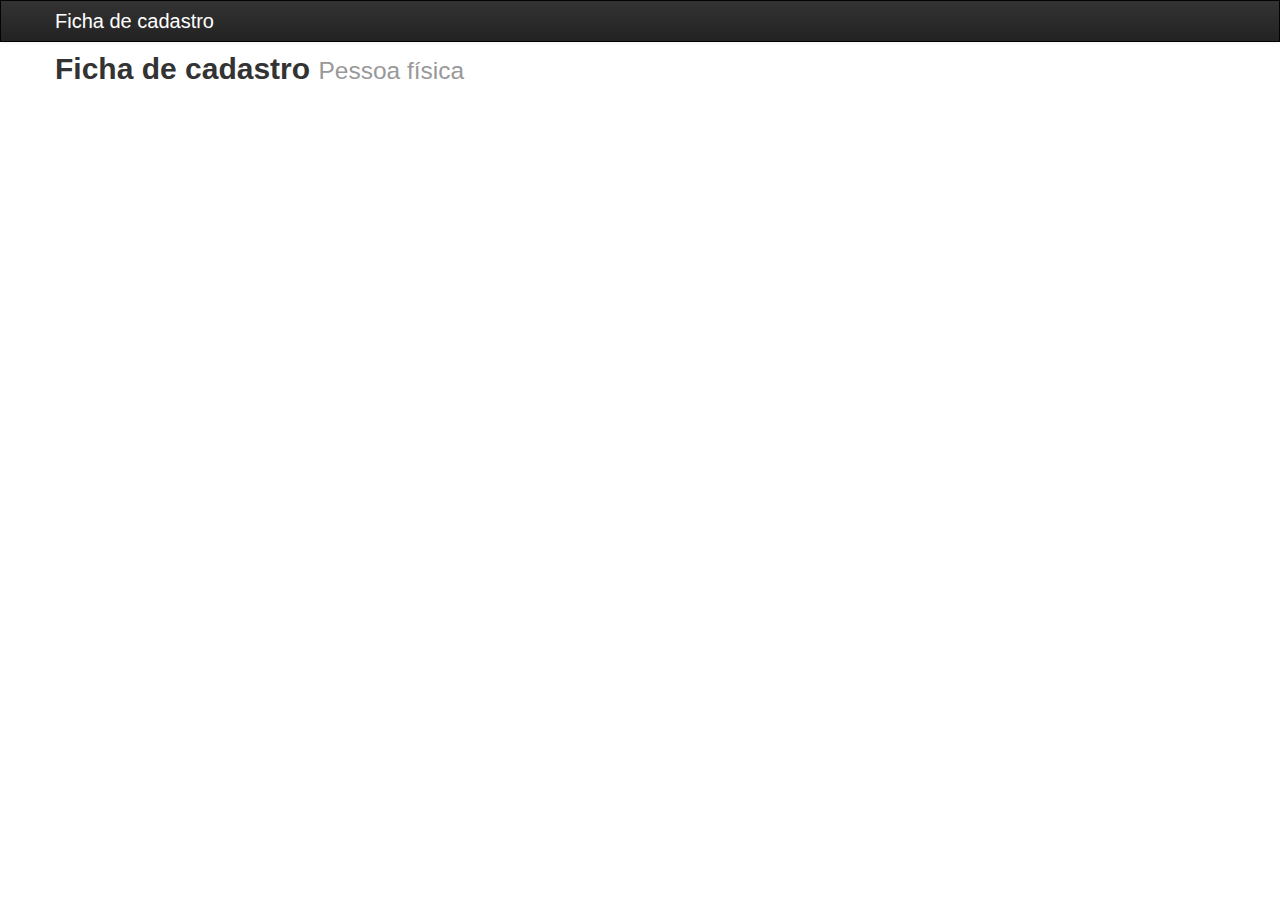
==== fisica.html @ af0a8e60 "Initial commit." ====
<!DOCTYPE html>
<!-- paulirish.com/2008/conditional-stylesheets-vs-css-hacks-answer-neither/ -->
<!-- Consider specifying the language of your content by adding the `lang` attribute to <html> -->
<!--[if lt IE 7]> <html class="no-js lt-ie9 lt-ie8 lt-ie7"> <![endif]-->
<!--[if IE 7]>    <html class="no-js lt-ie9 lt-ie8"> <![endif]-->
<!--[if IE 8]>    <html class="no-js lt-ie9"> <![endif]-->
<!--[if gt IE 8]><!-->
<html class="no-js"> <!--<![endif]-->
  <head>
    <meta charset="utf-8">
    <meta http-equiv="X-UA-Compatible" content="IE=edge,chrome=1">

    <title>Ficha de cadastro/abertura de conta - Pessoa Jurídica</title>
    <meta name="description" content="">
    <meta name="viewport" content="width=device-width">
    <link rel="stylesheet" type="text/css" href="stylesheets/vendors.css">
    <link rel="stylesheet" type="text/css" href="stylesheets/guideline.css">
  </head>
  <body>
    <div class="application-navbar navbar">
      <div class="navbar-inner">
        <div class="container">

          <a class="btn btn-navbar" data-toggle="collapse" data-target=".nav-collapse">
            <span class="icon-bar"></span>
            <span class="icon-bar"></span>
            <span class="icon-bar"></span>
          </a>

          <a class="brand" href="index.html">
            Ficha de cadastro
          </a>
        </div>
      </div>
    </div>
    
    <div id="application" class="container">
      <header class="jumbotron masthead">
        <div class="inner">
          <h1>Ficha de cadastro <small>Pessoa física</small> </h1>
        </div>
      </header>
      
      
    </div>
      
      
    <script src="javascript/vendors.js"></script>
    <script src="javascript/guideline.js"></script>
    <script>document.write('<script src="http://' + (location.host || 'localhost').split(':')[0] + ':35729/livereload.js?snipver=1"></' + 'script>')</script>
  </body>
</html>
---- stylesheets/vendors.css ----
/** 
  * 
  * Sesc Guideline - v2.1.0
  * Build: 2013-03-26 10:53:12
  * ------------------------- 
  * Repository: https://github.com/dclick/sesc-guideline 
  * Issues: https://github.com/dclick/sesc-guideline/issues
  * Copyright (c) 2013 - DClick contato@dclick.com.br; 
  * 
 **/

/*!
 * jQuery UI CSS Framework 1.8.21
 *
 * Copyright 2012, AUTHORS.txt (http://jqueryui.com/about)
 * Dual licensed under the MIT or GPL Version 2 licenses.
 * http://jquery.org/license
 *
 * http://docs.jquery.com/UI/Theming/API
 */

/* Layout helpers
----------------------------------*/
.ui-helper-hidden { display: none; }
.ui-helper-hidden-accessible { position: absolute !important; clip: rect(1px 1px 1px 1px); clip: rect(1px,1px,1px,1px); }
.ui-helper-reset { margin: 0; padding: 0; border: 0; outline: 0; line-height: 1.3; text-decoration: none; font-size: 100%; list-style: none; }
.ui-helper-clearfix:before, .ui-helper-clearfix:after { content: ""; display: table; }
.ui-helper-clearfix:after { clear: both; }
.ui-helper-clearfix { zoom: 1; }
.ui-helper-zfix { width: 100%; height: 100%; top: 0; left: 0; position: absolute; opacity: 0; filter:Alpha(Opacity=0); }


/* Interaction Cues
----------------------------------*/
.ui-state-disabled { cursor: default !important; }


/* Icons
----------------------------------*/

/* states and images */
.ui-icon { display: block; text-indent: -99999px; overflow: hidden; background-repeat: no-repeat; }


/* Misc visuals
----------------------------------*/

/* Overlays */
.ui-widget-overlay { position: absolute; top: 0; left: 0; width: 100%; height: 100%; }


/*!
 * jQuery UI CSS Framework 1.8.21
 *
 * Copyright 2012, AUTHORS.txt (http://jqueryui.com/about)
 * Dual licensed under the MIT or GPL Version 2 licenses.
 * http://jquery.org/license
 *
 * http://docs.jquery.com/UI/Theming/API
 *
 * To view and modify this theme, visit http://jqueryui.com/themeroller/?ffDefault=Trebuchet%20MS,%20Tahoma,%20Verdana,%20Arial,%20sans-serif&fwDefault=bold&fsDefault=1.1em&cornerRadius=4px&bgColorHeader=f6a828&bgTextureHeader=12_gloss_wave.png&bgImgOpacityHeader=35&borderColorHeader=e78f08&fcHeader=ffffff&iconColorHeader=ffffff&bgColorContent=eeeeee&bgTextureContent=03_highlight_soft.png&bgImgOpacityContent=100&borderColorContent=dddddd&fcContent=333333&iconColorContent=222222&bgColorDefault=f6f6f6&bgTextureDefault=02_glass.png&bgImgOpacityDefault=100&borderColorDefault=cccccc&fcDefault=1c94c4&iconColorDefault=ef8c08&bgColorHover=fdf5ce&bgTextureHover=02_glass.png&bgImgOpacityHover=100&borderColorHover=fbcb09&fcHover=c77405&iconColorHover=ef8c08&bgColorActive=ffffff&bgTextureActive=02_glass.png&bgImgOpacityActive=65&borderColorActive=fbd850&fcActive=eb8f00&iconColorActive=ef8c08&bgColorHighlight=ffe45c&bgTextureHighlight=03_highlight_soft.png&bgImgOpacityHighlight=75&borderColorHighlight=fed22f&fcHighlight=363636&iconColorHighlight=228ef1&bgColorError=b81900&bgTextureError=08_diagonals_thick.png&bgImgOpacityError=18&borderColorError=cd0a0a&fcError=ffffff&iconColorError=ffd27a&bgColorOverlay=666666&bgTextureOverlay=08_diagonals_thick.png&bgImgOpacityOverlay=20&opacityOverlay=50&bgColorShadow=000000&bgTextureShadow=01_flat.png&bgImgOpacityShadow=10&opacityShadow=20&thicknessShadow=5px&offsetTopShadow=-5px&offsetLeftShadow=-5px&cornerRadiusShadow=5px
 */


/* Component containers
----------------------------------*/
.ui-widget { font-family: Trebuchet MS, Tahoma, Verdana, Arial, sans-serif; font-size: 1.1em; }
.ui-widget .ui-widget { font-size: 1em; }
.ui-widget input, .ui-widget select, .ui-widget textarea, .ui-widget button { font-family: Trebuchet MS, Tahoma, Verdana, Arial, sans-serif; font-size: 1em; }
.ui-widget-content { border: 1px solid #dddddd; background: #eeeeee url(images/ui-bg_highlight-soft_100_eeeeee_1x100.png) 50% top repeat-x; color: #333333; }
.ui-widget-content a { color: #333333; }
.ui-widget-header { border: 1px solid #e78f08; background: #f6a828 url(images/ui-bg_gloss-wave_35_f6a828_500x100.png) 50% 50% repeat-x; color: #ffffff; font-weight: bold; }
.ui-widget-header a { color: #ffffff; }

/* Interaction states
----------------------------------*/
.ui-state-default, .ui-widget-content .ui-state-default, .ui-widget-header .ui-state-default { border: 1px solid #cccccc; background: #f6f6f6 url(images/ui-bg_glass_100_f6f6f6_1x400.png) 50% 50% repeat-x; font-weight: bold; color: #1c94c4; }
.ui-state-default a, .ui-state-default a:link, .ui-state-default a:visited { color: #1c94c4; text-decoration: none; }
.ui-state-hover, .ui-widget-content .ui-state-hover, .ui-widget-header .ui-state-hover, .ui-state-focus, .ui-widget-content .ui-state-focus, .ui-widget-header .ui-state-focus { border: 1px solid #fbcb09; background: #fdf5ce url(images/ui-bg_glass_100_fdf5ce_1x400.png) 50% 50% repeat-x; font-weight: bold; color: #c77405; }
.ui-state-hover a, .ui-state-hover a:hover { color: #c77405; text-decoration: none; }
.ui-state-active, .ui-widget-content .ui-state-active, .ui-widget-header .ui-state-active { border: 1px solid #fbd850; background: #ffffff url(images/ui-bg_glass_65_ffffff_1x400.png) 50% 50% repeat-x; font-weight: bold; color: #eb8f00; }
.ui-state-active a, .ui-state-active a:link, .ui-state-active a:visited { color: #eb8f00; text-decoration: none; }
.ui-widget :active { outline: none; }

/* Interaction Cues
----------------------------------*/
.ui-state-highlight, .ui-widget-content .ui-state-highlight, .ui-widget-header .ui-state-highlight  {border: 1px solid #fed22f; background: #ffe45c url(images/ui-bg_highlight-soft_75_ffe45c_1x100.png) 50% top repeat-x; color: #363636; }
.ui-state-highlight a, .ui-widget-content .ui-state-highlight a,.ui-widget-header .ui-state-highlight a { color: #363636; }
.ui-state-error, .ui-widget-content .ui-state-error, .ui-widget-header .ui-state-error {border: 1px solid #cd0a0a; background: #b81900 url(images/ui-bg_diagonals-thick_18_b81900_40x40.png) 50% 50% repeat; color: #ffffff; }
.ui-state-error a, .ui-widget-content .ui-state-error a, .ui-widget-header .ui-state-error a { color: #ffffff; }
.ui-state-error-text, .ui-widget-content .ui-state-error-text, .ui-widget-header .ui-state-error-text { color: #ffffff; }
.ui-priority-primary, .ui-widget-content .ui-priority-primary, .ui-widget-header .ui-priority-primary { font-weight: bold; }
.ui-priority-secondary, .ui-widget-content .ui-priority-secondary,  .ui-widget-header .ui-priority-secondary { opacity: .7; filter:Alpha(Opacity=70); font-weight: normal; }
.ui-state-disabled, .ui-widget-content .ui-state-disabled, .ui-widget-header .ui-state-disabled { opacity: .35; filter:Alpha(Opacity=35); background-image: none; }

/* Icons
----------------------------------*/

/* states and images */
.ui-icon { width: 16px; height: 16px; background-image: url(images/ui-icons_222222_256x240.png); }
.ui-widget-content .ui-icon {background-image: url(images/ui-icons_222222_256x240.png); }
.ui-widget-header .ui-icon {background-image: url(images/ui-icons_ffffff_256x240.png); }
.ui-state-default .ui-icon { background-image: url(images/ui-icons_ef8c08_256x240.png); }
.ui-state-hover .ui-icon, .ui-state-focus .ui-icon {background-image: url(images/ui-icons_ef8c08_256x240.png); }
.ui-state-active .ui-icon {background-image: url(images/ui-icons_ef8c08_256x240.png); }
.ui-state-highlight .ui-icon {background-image: url(images/ui-icons_228ef1_256x240.png); }
.ui-state-error .ui-icon, .ui-state-error-text .ui-icon {background-image: url(images/ui-icons_ffd27a_256x240.png); }

/* positioning */
.ui-icon-carat-1-n { background-position: 0 0; }
.ui-icon-carat-1-ne { background-position: -16px 0; }
.ui-icon-carat-1-e { background-position: -32px 0; }
.ui-icon-carat-1-se { background-position: -48px 0; }
.ui-icon-carat-1-s { background-position: -64px 0; }
.ui-icon-carat-1-sw { background-position: -80px 0; }
.ui-icon-carat-1-w { background-position: -96px 0; }
.ui-icon-carat-1-nw { background-position: -112px 0; }
.ui-icon-carat-2-n-s { background-position: -128px 0; }
.ui-icon-carat-2-e-w { background-position: -144px 0; }
.ui-icon-triangle-1-n { background-position: 0 -16px; }
.ui-icon-triangle-1-ne { background-position: -16px -16px; }
.ui-icon-triangle-1-e { background-position: -32px -16px; }
.ui-icon-triangle-1-se { background-position: -48px -16px; }
.ui-icon-triangle-1-s { background-position: -64px -16px; }
.ui-icon-triangle-1-sw { background-position: -80px -16px; }
.ui-icon-triangle-1-w { background-position: -96px -16px; }
.ui-icon-triangle-1-nw { background-position: -112px -16px; }
.ui-icon-triangle-2-n-s { background-position: -128px -16px; }
.ui-icon-triangle-2-e-w { background-position: -144px -16px; }
.ui-icon-arrow-1-n { background-position: 0 -32px; }
.ui-icon-arrow-1-ne { background-position: -16px -32px; }
.ui-icon-arrow-1-e { background-position: -32px -32px; }
.ui-icon-arrow-1-se { background-position: -48px -32px; }
.ui-icon-arrow-1-s { background-position: -64px -32px; }
.ui-icon-arrow-1-sw { background-position: -80px -32px; }
.ui-icon-arrow-1-w { background-position: -96px -32px; }
.ui-icon-arrow-1-nw { background-position: -112px -32px; }
.ui-icon-arrow-2-n-s { background-position: -128px -32px; }
.ui-icon-arrow-2-ne-sw { background-position: -144px -32px; }
.ui-icon-arrow-2-e-w { background-position: -160px -32px; }
.ui-icon-arrow-2-se-nw { background-position: -176px -32px; }
.ui-icon-arrowstop-1-n { background-position: -192px -32px; }
.ui-icon-arrowstop-1-e { background-position: -208px -32px; }
.ui-icon-arrowstop-1-s { background-position: -224px -32px; }
.ui-icon-arrowstop-1-w { background-position: -240px -32px; }
.ui-icon-arrowthick-1-n { background-position: 0 -48px; }
.ui-icon-arrowthick-1-ne { background-position: -16px -48px; }
.ui-icon-arrowthick-1-e { background-position: -32px -48px; }
.ui-icon-arrowthick-1-se { background-position: -48px -48px; }
.ui-icon-arrowthick-1-s { background-position: -64px -48px; }
.ui-icon-arrowthick-1-sw { background-position: -80px -48px; }
.ui-icon-arrowthick-1-w { background-position: -96px -48px; }
.ui-icon-arrowthick-1-nw { background-position: -112px -48px; }
.ui-icon-arrowthick-2-n-s { background-position: -128px -48px; }
.ui-icon-arrowthick-2-ne-sw { background-position: -144px -48px; }
.ui-icon-arrowthick-2-e-w { background-position: -160px -48px; }
.ui-icon-arrowthick-2-se-nw { background-position: -176px -48px; }
.ui-icon-arrowthickstop-1-n { background-position: -192px -48px; }
.ui-icon-arrowthickstop-1-e { background-position: -208px -48px; }
.ui-icon-arrowthickstop-1-s { background-position: -224px -48px; }
.ui-icon-arrowthickstop-1-w { background-position: -240px -48px; }
.ui-icon-arrowreturnthick-1-w { background-position: 0 -64px; }
.ui-icon-arrowreturnthick-1-n { background-position: -16px -64px; }
.ui-icon-arrowreturnthick-1-e { background-position: -32px -64px; }
.ui-icon-arrowreturnthick-1-s { background-position: -48px -64px; }
.ui-icon-arrowreturn-1-w { background-position: -64px -64px; }
.ui-icon-arrowreturn-1-n { background-position: -80px -64px; }
.ui-icon-arrowreturn-1-e { background-position: -96px -64px; }
.ui-icon-arrowreturn-1-s { background-position: -112px -64px; }
.ui-icon-arrowrefresh-1-w { background-position: -128px -64px; }
.ui-icon-arrowrefresh-1-n { background-position: -144px -64px; }
.ui-icon-arrowrefresh-1-e { background-position: -160px -64px; }
.ui-icon-arrowrefresh-1-s { background-position: -176px -64px; }
.ui-icon-arrow-4 { background-position: 0 -80px; }
.ui-icon-arrow-4-diag { background-position: -16px -80px; }
.ui-icon-extlink { background-position: -32px -80px; }
.ui-icon-newwin { background-position: -48px -80px; }
.ui-icon-refresh { background-position: -64px -80px; }
.ui-icon-shuffle { background-position: -80px -80px; }
.ui-icon-transfer-e-w { background-position: -96px -80px; }
.ui-icon-transferthick-e-w { background-position: -112px -80px; }
.ui-icon-folder-collapsed { background-position: 0 -96px; }
.ui-icon-folder-open { background-position: -16px -96px; }
.ui-icon-document { background-position: -32px -96px; }
.ui-icon-document-b { background-position: -48px -96px; }
.ui-icon-note { background-position: -64px -96px; }
.ui-icon-mail-closed { background-position: -80px -96px; }
.ui-icon-mail-open { background-position: -96px -96px; }
.ui-icon-suitcase { background-position: -112px -96px; }
.ui-icon-comment { background-position: -128px -96px; }
.ui-icon-person { background-position: -144px -96px; }
.ui-icon-print { background-position: -160px -96px; }
.ui-icon-trash { background-position: -176px -96px; }
.ui-icon-locked { background-position: -192px -96px; }
.ui-icon-unlocked { background-position: -208px -96px; }
.ui-icon-bookmark { background-position: -224px -96px; }
.ui-icon-tag { background-position: -240px -96px; }
.ui-icon-home { background-position: 0 -112px; }
.ui-icon-flag { background-position: -16px -112px; }
.ui-icon-calendar { background-position: -32px -112px; }
.ui-icon-cart { background-position: -48px -112px; }
.ui-icon-pencil { background-position: -64px -112px; }
.ui-icon-clock { background-position: -80px -112px; }
.ui-icon-disk { background-position: -96px -112px; }
.ui-icon-calculator { background-position: -112px -112px; }
.ui-icon-zoomin { background-position: -128px -112px; }
.ui-icon-zoomout { background-position: -144px -112px; }
.ui-icon-search { background-position: -160px -112px; }
.ui-icon-wrench { background-position: -176px -112px; }
.ui-icon-gear { background-position: -192px -112px; }
.ui-icon-heart { background-position: -208px -112px; }
.ui-icon-star { background-position: -224px -112px; }
.ui-icon-link { background-position: -240px -112px; }
.ui-icon-cancel { background-position: 0 -128px; }
.ui-icon-plus { background-position: -16px -128px; }
.ui-icon-plusthick { background-position: -32px -128px; }
.ui-icon-minus { background-position: -48px -128px; }
.ui-icon-minusthick { background-position: -64px -128px; }
.ui-icon-close { background-position: -80px -128px; }
.ui-icon-closethick { background-position: -96px -128px; }
.ui-icon-key { background-position: -112px -128px; }
.ui-icon-lightbulb { background-position: -128px -128px; }
.ui-icon-scissors { background-position: -144px -128px; }
.ui-icon-clipboard { background-position: -160px -128px; }
.ui-icon-copy { background-position: -176px -128px; }
.ui-icon-contact { background-position: -192px -128px; }
.ui-icon-image { background-position: -208px -128px; }
.ui-icon-video { background-position: -224px -128px; }
.ui-icon-script { background-position: -240px -128px; }
.ui-icon-alert { background-position: 0 -144px; }
.ui-icon-info { background-position: -16px -144px; }
.ui-icon-notice { background-position: -32px -144px; }
.ui-icon-help { background-position: -48px -144px; }
.ui-icon-check { background-position: -64px -144px; }
.ui-icon-bullet { background-position: -80px -144px; }
.ui-icon-radio-off { background-position: -96px -144px; }
.ui-icon-radio-on { background-position: -112px -144px; }
.ui-icon-pin-w { background-position: -128px -144px; }
.ui-icon-pin-s { background-position: -144px -144px; }
.ui-icon-play { background-position: 0 -160px; }
.ui-icon-pause { background-position: -16px -160px; }
.ui-icon-seek-next { background-position: -32px -160px; }
.ui-icon-seek-prev { background-position: -48px -160px; }
.ui-icon-seek-end { background-position: -64px -160px; }
.ui-icon-seek-start { background-position: -80px -160px; }
/* ui-icon-seek-first is deprecated, use ui-icon-seek-start instead */
.ui-icon-seek-first { background-position: -80px -160px; }
.ui-icon-stop { background-position: -96px -160px; }
.ui-icon-eject { background-position: -112px -160px; }
.ui-icon-volume-off { background-position: -128px -160px; }
.ui-icon-volume-on { background-position: -144px -160px; }
.ui-icon-power { background-position: 0 -176px; }
.ui-icon-signal-diag { background-position: -16px -176px; }
.ui-icon-signal { background-position: -32px -176px; }
.ui-icon-battery-0 { background-position: -48px -176px; }
.ui-icon-battery-1 { background-position: -64px -176px; }
.ui-icon-battery-2 { background-position: -80px -176px; }
.ui-icon-battery-3 { background-position: -96px -176px; }
.ui-icon-circle-plus { background-position: 0 -192px; }
.ui-icon-circle-minus { background-position: -16px -192px; }
.ui-icon-circle-close { background-position: -32px -192px; }
.ui-icon-circle-triangle-e { background-position: -48px -192px; }
.ui-icon-circle-triangle-s { background-position: -64px -192px; }
.ui-icon-circle-triangle-w { background-position: -80px -192px; }
.ui-icon-circle-triangle-n { background-position: -96px -192px; }
.ui-icon-circle-arrow-e { background-position: -112px -192px; }
.ui-icon-circle-arrow-s { background-position: -128px -192px; }
.ui-icon-circle-arrow-w { background-position: -144px -192px; }
.ui-icon-circle-arrow-n { background-position: -160px -192px; }
.ui-icon-circle-zoomin { background-position: -176px -192px; }
.ui-icon-circle-zoomout { background-position: -192px -192px; }
.ui-icon-circle-check { background-position: -208px -192px; }
.ui-icon-circlesmall-plus { background-position: 0 -208px; }
.ui-icon-circlesmall-minus { background-position: -16px -208px; }
.ui-icon-circlesmall-close { background-position: -32px -208px; }
.ui-icon-squaresmall-plus { background-position: -48px -208px; }
.ui-icon-squaresmall-minus { background-position: -64px -208px; }
.ui-icon-squaresmall-close { background-position: -80px -208px; }
.ui-icon-grip-dotted-vertical { background-position: 0 -224px; }
.ui-icon-grip-dotted-horizontal { background-position: -16px -224px; }
.ui-icon-grip-solid-vertical { background-position: -32px -224px; }
.ui-icon-grip-solid-horizontal { background-position: -48px -224px; }
.ui-icon-gripsmall-diagonal-se { background-position: -64px -224px; }
.ui-icon-grip-diagonal-se { background-position: -80px -224px; }


/* Misc visuals
----------------------------------*/

/* Corner radius */
.ui-corner-all, .ui-corner-top, .ui-corner-left, .ui-corner-tl { -moz-border-radius-topleft: 4px; -webkit-border-top-left-radius: 4px; -khtml-border-top-left-radius: 4px; border-top-left-radius: 4px; }
.ui-corner-all, .ui-corner-top, .ui-corner-right, .ui-corner-tr { -moz-border-radius-topright: 4px; -webkit-border-top-right-radius: 4px; -khtml-border-top-right-radius: 4px; border-top-right-radius: 4px; }
.ui-corner-all, .ui-corner-bottom, .ui-corner-left, .ui-corner-bl { -moz-border-radius-bottomleft: 4px; -webkit-border-bottom-left-radius: 4px; -khtml-border-bottom-left-radius: 4px; border-bottom-left-radius: 4px; }
.ui-corner-all, .ui-corner-bottom, .ui-corner-right, .ui-corner-br { -moz-border-radius-bottomright: 4px; -webkit-border-bottom-right-radius: 4px; -khtml-border-bottom-right-radius: 4px; border-bottom-right-radius: 4px; }

/* Overlays */
.ui-widget-overlay { background: #666666 url(images/ui-bg_diagonals-thick_20_666666_40x40.png) 50% 50% repeat; opacity: .50;filter:Alpha(Opacity=50); }
.ui-widget-shadow { margin: -5px 0 0 -5px; padding: 5px; background: #000000 url(images/ui-bg_flat_10_000000_40x100.png) 50% 50% repeat-x; opacity: .20;filter:Alpha(Opacity=20); -moz-border-radius: 5px; -khtml-border-radius: 5px; -webkit-border-radius: 5px; border-radius: 5px; }/*!
 * jQuery UI Resizable 1.8.21
 *
 * Copyright 2012, AUTHORS.txt (http://jqueryui.com/about)
 * Dual licensed under the MIT or GPL Version 2 licenses.
 * http://jquery.org/license
 *
 * http://docs.jquery.com/UI/Resizable#theming
 */
.ui-resizable { position: relative;}
.ui-resizable-handle { position: absolute;font-size: 0.1px; display: block; }
.ui-resizable-disabled .ui-resizable-handle, .ui-resizable-autohide .ui-resizable-handle { display: none; }
.ui-resizable-n { cursor: n-resize; height: 7px; width: 100%; top: -5px; left: 0; }
.ui-resizable-s { cursor: s-resize; height: 7px; width: 100%; bottom: -5px; left: 0; }
.ui-resizable-e { cursor: e-resize; width: 7px; right: -5px; top: 0; height: 100%; }
.ui-resizable-w { cursor: w-resize; width: 7px; left: -5px; top: 0; height: 100%; }
.ui-resizable-se { cursor: se-resize; width: 12px; height: 12px; right: 1px; bottom: 1px; }
.ui-resizable-sw { cursor: sw-resize; width: 9px; height: 9px; left: -5px; bottom: -5px; }
.ui-resizable-nw { cursor: nw-resize; width: 9px; height: 9px; left: -5px; top: -5px; }
.ui-resizable-ne { cursor: ne-resize; width: 9px; height: 9px; right: -5px; top: -5px;}/*!
 * jQuery UI Selectable 1.8.21
 *
 * Copyright 2012, AUTHORS.txt (http://jqueryui.com/about)
 * Dual licensed under the MIT or GPL Version 2 licenses.
 * http://jquery.org/license
 *
 * http://docs.jquery.com/UI/Selectable#theming
 */
.ui-selectable-helper { position: absolute; z-index: 100; border:1px dotted black; }
/*!
 * jQuery UI Accordion 1.8.21
 *
 * Copyright 2012, AUTHORS.txt (http://jqueryui.com/about)
 * Dual licensed under the MIT or GPL Version 2 licenses.
 * http://jquery.org/license
 *
 * http://docs.jquery.com/UI/Accordion#theming
 */
/* IE/Win - Fix animation bug - #4615 */
.ui-accordion { width: 100%; }
.ui-accordion .ui-accordion-header { cursor: pointer; position: relative; margin-top: 1px; zoom: 1; }
.ui-accordion .ui-accordion-li-fix { display: inline; }
.ui-accordion .ui-accordion-header-active { border-bottom: 0 !important; }
.ui-accordion .ui-accordion-header a { display: block; font-size: 1em; padding: .5em .5em .5em .7em; }
.ui-accordion-icons .ui-accordion-header a { padding-left: 2.2em; }
.ui-accordion .ui-accordion-header .ui-icon { position: absolute; left: .5em; top: 50%; margin-top: -8px; }
.ui-accordion .ui-accordion-content { padding: 1em 2.2em; border-top: 0; margin-top: -2px; position: relative; top: 1px; margin-bottom: 2px; overflow: auto; display: none; zoom: 1; }
.ui-accordion .ui-accordion-content-active { display: block; }
/*!
 * jQuery UI Autocomplete 1.8.21
 *
 * Copyright 2012, AUTHORS.txt (http://jqueryui.com/about)
 * Dual licensed under the MIT or GPL Version 2 licenses.
 * http://jquery.org/license
 *
 * http://docs.jquery.com/UI/Autocomplete#theming
 */
.ui-autocomplete { position: absolute; cursor: default; }	

/* workarounds */
* html .ui-autocomplete { width:1px; } /* without this, the menu expands to 100% in IE6 */

/*
 * jQuery UI Menu 1.8.21
 *
 * Copyright 2010, AUTHORS.txt (http://jqueryui.com/about)
 * Dual licensed under the MIT or GPL Version 2 licenses.
 * http://jquery.org/license
 *
 * http://docs.jquery.com/UI/Menu#theming
 */
.ui-menu {
	list-style:none;
	padding: 2px;
	margin: 0;
	display:block;
	float: left;
}
.ui-menu .ui-menu {
	margin-top: -3px;
}
.ui-menu .ui-menu-item {
	margin:0;
	padding: 0;
	zoom: 1;
	float: left;
	clear: left;
	width: 100%;
}
.ui-menu .ui-menu-item a {
	text-decoration:none;
	display:block;
	padding:.2em .4em;
	line-height:1.5;
	zoom:1;
}
.ui-menu .ui-menu-item a.ui-state-hover,
.ui-menu .ui-menu-item a.ui-state-active {
	font-weight: normal;
	margin: -1px;
}
/*!
 * jQuery UI Button 1.8.21
 *
 * Copyright 2012, AUTHORS.txt (http://jqueryui.com/about)
 * Dual licensed under the MIT or GPL Version 2 licenses.
 * http://jquery.org/license
 *
 * http://docs.jquery.com/UI/Button#theming
 */
.ui-button { display: inline-block; position: relative; padding: 0; margin-right: .1em; text-decoration: none !important; cursor: pointer; text-align: center; zoom: 1; overflow: visible; } /* the overflow property removes extra width in IE */
.ui-button-icon-only { width: 2.2em; } /* to make room for the icon, a width needs to be set here */
button.ui-button-icon-only { width: 2.4em; } /* button elements seem to need a little more width */
.ui-button-icons-only { width: 3.4em; } 
button.ui-button-icons-only { width: 3.7em; } 

/*button text element */
.ui-button .ui-button-text { display: block; line-height: 1.4;  }
.ui-button-text-only .ui-button-text { padding: .4em 1em; }
.ui-button-icon-only .ui-button-text, .ui-button-icons-only .ui-button-text { padding: .4em; text-indent: -9999999px; }
.ui-button-text-icon-primary .ui-button-text, .ui-button-text-icons .ui-button-text { padding: .4em 1em .4em 2.1em; }
.ui-button-text-icon-secondary .ui-button-text, .ui-button-text-icons .ui-button-text { padding: .4em 2.1em .4em 1em; }
.ui-button-text-icons .ui-button-text { padding-left: 2.1em; padding-right: 2.1em; }
/* no icon support for input elements, provide padding by default */
input.ui-button { padding: .4em 1em; }

/*button icon element(s) */
.ui-button-icon-only .ui-icon, .ui-button-text-icon-primary .ui-icon, .ui-button-text-icon-secondary .ui-icon, .ui-button-text-icons .ui-icon, .ui-button-icons-only .ui-icon { position: absolute; top: 50%; margin-top: -8px; }
.ui-button-icon-only .ui-icon { left: 50%; margin-left: -8px; }
.ui-button-text-icon-primary .ui-button-icon-primary, .ui-button-text-icons .ui-button-icon-primary, .ui-button-icons-only .ui-button-icon-primary { left: .5em; }
.ui-button-text-icon-secondary .ui-button-icon-secondary, .ui-button-text-icons .ui-button-icon-secondary, .ui-button-icons-only .ui-button-icon-secondary { right: .5em; }
.ui-button-text-icons .ui-button-icon-secondary, .ui-button-icons-only .ui-button-icon-secondary { right: .5em; }

/*button sets*/
.ui-buttonset { margin-right: 7px; }
.ui-buttonset .ui-button { margin-left: 0; margin-right: -.3em; }

/* workarounds */
button.ui-button::-moz-focus-inner { border: 0; padding: 0; } /* reset extra padding in Firefox */
/*!
 * jQuery UI Dialog 1.8.21
 *
 * Copyright 2012, AUTHORS.txt (http://jqueryui.com/about)
 * Dual licensed under the MIT or GPL Version 2 licenses.
 * http://jquery.org/license
 *
 * http://docs.jquery.com/UI/Dialog#theming
 */
.ui-dialog { position: absolute; padding: .2em; width: 300px; overflow: hidden; }
.ui-dialog .ui-dialog-titlebar { padding: .4em 1em; position: relative;  }
.ui-dialog .ui-dialog-title { float: left; margin: .1em 16px .1em 0; } 
.ui-dialog .ui-dialog-titlebar-close { position: absolute; right: .3em; top: 50%; width: 19px; margin: -10px 0 0 0; padding: 1px; height: 18px; }
.ui-dialog .ui-dialog-titlebar-close span { display: block; margin: 1px; }
.ui-dialog .ui-dialog-titlebar-close:hover, .ui-dialog .ui-dialog-titlebar-close:focus { padding: 0; }
.ui-dialog .ui-dialog-content { position: relative; border: 0; padding: .5em 1em; background: none; overflow: auto; zoom: 1; }
.ui-dialog .ui-dialog-buttonpane { text-align: left; border-width: 1px 0 0 0; background-image: none; margin: .5em 0 0 0; padding: .3em 1em .5em .4em; }
.ui-dialog .ui-dialog-buttonpane .ui-dialog-buttonset { float: right; }
.ui-dialog .ui-dialog-buttonpane button { margin: .5em .4em .5em 0; cursor: pointer; }
.ui-dialog .ui-resizable-se { width: 14px; height: 14px; right: 3px; bottom: 3px; }
.ui-draggable .ui-dialog-titlebar { cursor: move; }
/*!
 * jQuery UI Slider 1.8.21
 *
 * Copyright 2012, AUTHORS.txt (http://jqueryui.com/about)
 * Dual licensed under the MIT or GPL Version 2 licenses.
 * http://jquery.org/license
 *
 * http://docs.jquery.com/UI/Slider#theming
 */
.ui-slider { position: relative; text-align: left; }
.ui-slider .ui-slider-handle { position: absolute; z-index: 2; width: 1.2em; height: 1.2em; cursor: default; }
.ui-slider .ui-slider-range { position: absolute; z-index: 1; font-size: .7em; display: block; border: 0; background-position: 0 0; }

.ui-slider-horizontal { height: .8em; }
.ui-slider-horizontal .ui-slider-handle { top: -.3em; margin-left: -.6em; }
.ui-slider-horizontal .ui-slider-range { top: 0; height: 100%; }
.ui-slider-horizontal .ui-slider-range-min { left: 0; }
.ui-slider-horizontal .ui-slider-range-max { right: 0; }

.ui-slider-vertical { width: .8em; height: 100px; }
.ui-slider-vertical .ui-slider-handle { left: -.3em; margin-left: 0; margin-bottom: -.6em; }
.ui-slider-vertical .ui-slider-range { left: 0; width: 100%; }
.ui-slider-vertical .ui-slider-range-min { bottom: 0; }
.ui-slider-vertical .ui-slider-range-max { top: 0; }/*!
 * jQuery UI Tabs 1.8.21
 *
 * Copyright 2012, AUTHORS.txt (http://jqueryui.com/about)
 * Dual licensed under the MIT or GPL Version 2 licenses.
 * http://jquery.org/license
 *
 * http://docs.jquery.com/UI/Tabs#theming
 */
.ui-tabs { position: relative; padding: .2em; zoom: 1; } /* position: relative prevents IE scroll bug (element with position: relative inside container with overflow: auto appear as "fixed") */
.ui-tabs .ui-tabs-nav { margin: 0; padding: .2em .2em 0; }
.ui-tabs .ui-tabs-nav li { list-style: none; float: left; position: relative; top: 1px; margin: 0 .2em 1px 0; border-bottom: 0 !important; padding: 0; white-space: nowrap; }
.ui-tabs .ui-tabs-nav li a { float: left; padding: .5em 1em; text-decoration: none; }
.ui-tabs .ui-tabs-nav li.ui-tabs-selected { margin-bottom: 0; padding-bottom: 1px; }
.ui-tabs .ui-tabs-nav li.ui-tabs-selected a, .ui-tabs .ui-tabs-nav li.ui-state-disabled a, .ui-tabs .ui-tabs-nav li.ui-state-processing a { cursor: text; }
.ui-tabs .ui-tabs-nav li a, .ui-tabs.ui-tabs-collapsible .ui-tabs-nav li.ui-tabs-selected a { cursor: pointer; } /* first selector in group seems obsolete, but required to overcome bug in Opera applying cursor: text overall if defined elsewhere... */
.ui-tabs .ui-tabs-panel { display: block; border-width: 0; padding: 1em 1.4em; background: none; }
.ui-tabs .ui-tabs-hide { display: none !important; }
/*!
 * jQuery UI Datepicker 1.8.21
 *
 * Copyright 2012, AUTHORS.txt (http://jqueryui.com/about)
 * Dual licensed under the MIT or GPL Version 2 licenses.
 * http://jquery.org/license
 *
 * http://docs.jquery.com/UI/Datepicker#theming
 */
.ui-datepicker { width: 17em; padding: .2em .2em 0; display: none; }
.ui-datepicker .ui-datepicker-header { position:relative; padding:.2em 0; }
.ui-datepicker .ui-datepicker-prev, .ui-datepicker .ui-datepicker-next { position:absolute; top: 2px; width: 1.8em; height: 1.8em; }
.ui-datepicker .ui-datepicker-prev-hover, .ui-datepicker .ui-datepicker-next-hover { top: 1px; }
.ui-datepicker .ui-datepicker-prev { left:2px; }
.ui-datepicker .ui-datepicker-next { right:2px; }
.ui-datepicker .ui-datepicker-prev-hover { left:1px; }
.ui-datepicker .ui-datepicker-next-hover { right:1px; }
.ui-datepicker .ui-datepicker-prev span, .ui-datepicker .ui-datepicker-next span { display: block; position: absolute; left: 50%; margin-left: -8px; top: 50%; margin-top: -8px;  }
.ui-datepicker .ui-datepicker-title { margin: 0 2.3em; line-height: 1.8em; text-align: center; }
.ui-datepicker .ui-datepicker-title select { font-size:1em; margin:1px 0; }
.ui-datepicker select.ui-datepicker-month-year {width: 100%;}
.ui-datepicker select.ui-datepicker-month, 
.ui-datepicker select.ui-datepicker-year { width: 49%;}
.ui-datepicker table {width: 100%; font-size: .9em; border-collapse: collapse; margin:0 0 .4em; }
.ui-datepicker th { padding: .7em .3em; text-align: center; font-weight: bold; border: 0;  }
.ui-datepicker td { border: 0; padding: 1px; }
.ui-datepicker td span, .ui-datepicker td a { display: block; padding: .2em; text-align: right; text-decoration: none; }
.ui-datepicker .ui-datepicker-buttonpane { background-image: none; margin: .7em 0 0 0; padding:0 .2em; border-left: 0; border-right: 0; border-bottom: 0; }
.ui-datepicker .ui-datepicker-buttonpane button { float: right; margin: .5em .2em .4em; cursor: pointer; padding: .2em .6em .3em .6em; width:auto; overflow:visible; }
.ui-datepicker .ui-datepicker-buttonpane button.ui-datepicker-current { float:left; }

/* with multiple calendars */
.ui-datepicker.ui-datepicker-multi { width:auto; }
.ui-datepicker-multi .ui-datepicker-group { float:left; }
.ui-datepicker-multi .ui-datepicker-group table { width:95%; margin:0 auto .4em; }
.ui-datepicker-multi-2 .ui-datepicker-group { width:50%; }
.ui-datepicker-multi-3 .ui-datepicker-group { width:33.3%; }
.ui-datepicker-multi-4 .ui-datepicker-group { width:25%; }
.ui-datepicker-multi .ui-datepicker-group-last .ui-datepicker-header { border-left-width:0; }
.ui-datepicker-multi .ui-datepicker-group-middle .ui-datepicker-header { border-left-width:0; }
.ui-datepicker-multi .ui-datepicker-buttonpane { clear:left; }
.ui-datepicker-row-break { clear:both; width:100%; font-size:0em; }

/* RTL support */
.ui-datepicker-rtl { direction: rtl; }
.ui-datepicker-rtl .ui-datepicker-prev { right: 2px; left: auto; }
.ui-datepicker-rtl .ui-datepicker-next { left: 2px; right: auto; }
.ui-datepicker-rtl .ui-datepicker-prev:hover { right: 1px; left: auto; }
.ui-datepicker-rtl .ui-datepicker-next:hover { left: 1px; right: auto; }
.ui-datepicker-rtl .ui-datepicker-buttonpane { clear:right; }
.ui-datepicker-rtl .ui-datepicker-buttonpane button { float: left; }
.ui-datepicker-rtl .ui-datepicker-buttonpane button.ui-datepicker-current { float:right; }
.ui-datepicker-rtl .ui-datepicker-group { float:right; }
.ui-datepicker-rtl .ui-datepicker-group-last .ui-datepicker-header { border-right-width:0; border-left-width:1px; }
.ui-datepicker-rtl .ui-datepicker-group-middle .ui-datepicker-header { border-right-width:0; border-left-width:1px; }

/* IE6 IFRAME FIX (taken from datepicker 1.5.3 */
.ui-datepicker-cover {
    display: none; /*sorry for IE5*/
    display/**/: block; /*sorry for IE5*/
    position: absolute; /*must have*/
    z-index: -1; /*must have*/
    filter: mask(); /*must have*/
    top: -4px; /*must have*/
    left: -4px; /*must have*/
    width: 200px; /*must have*/
    height: 200px; /*must have*/
}/*!
 * jQuery UI Progressbar 1.8.21
 *
 * Copyright 2012, AUTHORS.txt (http://jqueryui.com/about)
 * Dual licensed under the MIT or GPL Version 2 licenses.
 * http://jquery.org/license
 *
 * http://docs.jquery.com/UI/Progressbar#theming
 */
.ui-progressbar { height:2em; text-align: left; overflow: hidden; }
.ui-progressbar .ui-progressbar-value {margin: -1px; height:100%; }
/*!
 * jQuery UI Bootstrap (0.22)
 * http://addyosmani.github.com/jquery-ui-bootstrap
 *
 * Copyright 2012, Addy Osmani
 * Dual licensed under the MIT or GPL Version 2 licenses.
 *
 * Portions copyright jQuery UI & Twitter Bootstrap
 */


/* Layout helpers
----------------------------------*/
.ui-helper-hidden { display: none; }
.ui-helper-hidden-accessible { position: absolute !important; clip: rect(1px 1px 1px 1px); clip: rect(1px,1px,1px,1px); }
.ui-helper-reset { margin: 0; padding: 0; border: 0; outline: 0; line-height: 1.3; text-decoration: none; font-size: 100%; list-style: none; }
.ui-helper-clearfix:after { content: "."; display: block; height: 0; clear: both; visibility: hidden; }
.ui-helper-clearfix { display: inline-block; }
/* required comment for clearfix to work in Opera \*/
* html .ui-helper-clearfix { height:1%; }
.ui-helper-clearfix { display:block; }
/* end clearfix */
.ui-helper-zfix { width: 100%; height: 100%; top: 0; left: 0; position: absolute; opacity: 0; filter:Alpha(Opacity=0); }


/* Interaction Cues
----------------------------------*/
.ui-state-disabled { cursor: default !important; }


/* Icons
----------------------------------*/

/* states and images */
.ui-icon { display: block; text-indent: -99999px; overflow: hidden; background-repeat: no-repeat; }


/* Misc visuals
----------------------------------*/

/* Overlays */
.ui-widget-overlay { position: absolute; top: 0; left: 0; width: 100%; height: 100%; }


/*
 * jQuery UI CSS Framework 1.8.16
 *
 * Copyright 2011, AUTHORS.txt (http://jqueryui.com/about)
 * Dual licensed under the MIT or GPL Version 2 licenses.
 * http://jquery.org/license
 *
 * http://docs.jquery.com/UI/Theming/API
 *
 * To view and modify this theme, visit http://jqueryui.com/themeroller/?ctl=themeroller
 */


/* Component containers
----------------------------------*/
.ui-widget {   font-family: "Helvetica Neue", Helvetica, Arial, sans-serif; font-size:13px; }
.ui-widget .ui-widget { font-size: 1em; }
.ui-widget input, .ui-widget select, .ui-widget textarea, .ui-widget button { font-family: "Helvetica Neue", Helvetica, Arial, sans-serif; font-size: 1em; }
.ui-widget-content { border: 1px solid #aaaaaa; background: #ffffff url(img/ui-bg_glass_75_ffffff_1x400.png) 50% 50% repeat-x; color: #404040; }
.ui-widget-content a { color: #404040; }
.ui-widget-header {
  font-weight:bold;
  border-color: #0064cd #0064cd #003f81;
  border-color: rgba(0, 0, 0, 0.1) rgba(0, 0, 0, 0.1) rgba(0, 0, 0, 0.25);
  border:1px solid #666;

 }
.ui-widget-header a { color: #222222; }

/* Interaction states
----------------------------------*/
.ui-state-default, .ui-widget-content .ui-state-default, .ui-widget-header .ui-state-default {

  background-color: #e6e6e6;
  background-repeat: no-repeat;
  background-image: -webkit-gradient(linear, 0 0, 0 100%, from(#ffffff), color-stop(25%, #ffffff), to(#e6e6e6));
  background-image: -webkit-linear-gradient(#ffffff, #ffffff 25%, #e6e6e6);
  background-image: -moz-linear-gradient(top, #ffffff, #ffffff 25%, #e6e6e6);
  background-image: -ms-linear-gradient(#ffffff, #ffffff 25%, #e6e6e6);
  background-image: -o-linear-gradient(#ffffff, #ffffff 25%, #e6e6e6);
  background-image: linear-gradient(#ffffff, #ffffff 25%, #e6e6e6);
  filter: progid:DXImageTransform.Microsoft.gradient(startColorstr='#ffffff', endColorstr='#e6e6e6', GradientType=0);

  text-shadow: 0 1px 1px rgba(255, 255, 255, 0.75);

  color: #333;
  font-size: 13px;
  line-height: normal;
  border: 1px solid #ccc;
  border-bottom-color: #bbb;
  -webkit-box-shadow: inset 0 1px 0 rgba(255, 255, 255, 0.2), 0 1px 2px rgba(0, 0, 0, 0.05);
  -moz-box-shadow: inset 0 1px 0 rgba(255, 255, 255, 0.2), 0 1px 2px rgba(0, 0, 0, 0.05);
  box-shadow: inset 0 1px 0 rgba(255, 255, 255, 0.2), 0 1px 2px rgba(0, 0, 0, 0.05);
  -webkit-transition: 0.1s linear background-image;
  -moz-transition: 0.1s linear background-image;
  -ms-transition: 0.1s linear background-image;
  -o-transition: 0.1s linear background-image;
  transition: 0.1s linear background-image;
   overflow: visible;

 }


.ui-state-default a, .ui-state-default a:link, .ui-state-default a:visited { color: #555555; text-decoration: none; }
.ui-state-hover, .ui-widget-content .ui-state-hover, .ui-widget-header .ui-state-hover, .ui-state-focus, .ui-widget-content .ui-state-focus, .ui-widget-header .ui-state-focus {
  background-position: 0 -15px;
  color: #333;
  text-decoration: none;


 }
.ui-state-hover a, .ui-state-hover a:hover { color: #212121; text-decoration: none; }
.ui-state-active, .ui-widget-content .ui-state-active, .ui-widget-header .ui-state-active { border: 1px solid #aaaaaa;  font-weight: normal; color: #212121; }
.ui-state-active a, .ui-state-active a:link, .ui-state-active a:visited { color: #212121; text-decoration: none; }
.ui-widget :active { outline: none; }

/* Interaction Cues
----------------------------------*/


.ui-state-highlight p, .ui-state-error p, .ui-state-default p{
	font-size: 13px;
	font-weight: normal;
	line-height: 18px;
	margin:7px 15px;
}
.ui-state-highlight, .ui-widget-content .ui-state-highlight, .ui-widget-header .ui-state-highlight  {


  position: relative;
  margin-bottom: 18px;
  color: #404040;
  background-color: #eedc94;
  background-repeat: repeat-x;
  background-image: -khtml-gradient(linear, left top, left bottom, from(#fceec1), to(#eedc94));
  background-image: -moz-linear-gradient(top, #fceec1, #eedc94);
  background-image: -ms-linear-gradient(top, #fceec1, #eedc94);
  background-image: -webkit-gradient(linear, left top, left bottom, color-stop(0%, #fceec1), color-stop(100%, #eedc94));
  background-image: -webkit-linear-gradient(top, #fceec1, #eedc94);
  background-image: -o-linear-gradient(top, #fceec1, #eedc94);
  background-image: linear-gradient(top, #fceec1, #eedc94);
  filter: progid:DXImageTransform.Microsoft.gradient(startColorstr='#fceec1', endColorstr='#eedc94', GradientType=0);
  text-shadow: 0 -1px 0 rgba(0, 0, 0, 0.25);
  border-color: #eedc94 #eedc94 #e4c652;
  border-color: rgba(0, 0, 0, 0.1) rgba(0, 0, 0, 0.1) rgba(0, 0, 0, 0.25);
  text-shadow: 0 1px 0 rgba(255, 255, 255, 0.5);
  border-width: 1px;
  border-style: solid;
  -webkit-border-radius: 4px;
  -moz-border-radius: 4px;
  border-radius: 4px;
  -webkit-box-shadow: inset 0 1px 0 rgba(255, 255, 255, 0.25);
  -moz-box-shadow: inset 0 1px 0 rgba(255, 255, 255, 0.25);
  box-shadow: inset 0 1px 0 rgba(255, 255, 255, 0.25);


}
.ui-state-highlight a, .ui-widget-content .ui-state-highlight a,.ui-widget-header .ui-state-highlight a { color: #363636; }
.ui-state-error, .ui-widget-content .ui-state-error, .ui-widget-header .ui-state-error {


  position: relative;
  margin-bottom: 18px;
  color: #ffffff;
  border-width: 1px;
  border-style: solid;
  -webkit-border-radius: 4px;
  -moz-border-radius: 4px;
  border-radius: 4px;
  -webkit-box-shadow: inset 0 1px 0 rgba(255, 255, 255, 0.25);
  -moz-box-shadow: inset 0 1px 0 rgba(255, 255, 255, 0.25);
  box-shadow: inset 0 1px 0 rgba(255, 255, 255, 0.25);
 background-color: #c43c35;
  background-repeat: repeat-x;
  background-image: -khtml-gradient(linear, left top, left bottom, from(#ee5f5b), to(#c43c35));
  background-image: -moz-linear-gradient(top, #ee5f5b, #c43c35);
  background-image: -ms-linear-gradient(top, #ee5f5b, #c43c35);
  background-image: -webkit-gradient(linear, left top, left bottom, color-stop(0%, #ee5f5b), color-stop(100%, #c43c35));
  background-image: -webkit-linear-gradient(top, #ee5f5b, #c43c35);
  background-image: -o-linear-gradient(top, #ee5f5b, #c43c35);
  background-image: linear-gradient(top, #ee5f5b, #c43c35);
  filter: progid:DXImageTransform.Microsoft.gradient(startColorstr='#ee5f5b', endColorstr='#c43c35', GradientType=0);
  text-shadow: 0 -1px 0 rgba(0, 0, 0, 0.25);
  border-color: #c43c35 #c43c35 #882a25;
  border-color: rgba(0, 0, 0, 0.1) rgba(0, 0, 0, 0.1) rgba(0, 0, 0, 0.25);


}
.ui-state-error a, .ui-widget-content .ui-state-error a, .ui-widget-header .ui-state-error a { color: #cd0a0a; }
.ui-state-error-text, .ui-widget-content .ui-state-error-text, .ui-widget-header .ui-state-error-text { color: #cd0a0a; }
.ui-priority-primary, .ui-widget-content .ui-priority-primary, .ui-widget-header .ui-priority-primary { font-weight: bold; }
.ui-priority-secondary, .ui-widget-content .ui-priority-secondary,  .ui-widget-header .ui-priority-secondary { opacity: .7; filter:Alpha(Opacity=70); font-weight: normal; }
.ui-state-disabled, .ui-widget-content .ui-state-disabled, .ui-widget-header .ui-state-disabled { opacity: .35; filter:Alpha(Opacity=35); background-image: none;  }



/* Icons
----------------------------------*/

/* states and images */
.ui-icon { width: 16px; height: 16px; background-image: url(img/ui-icons_222222_256x240.png); }
.ui-widget-content .ui-icon {background-image: url(img/ui-icons_222222_256x240.png); }
.ui-widget-header .ui-icon {background-image: url(img/ui-icons_222222_256x240.png); }
.ui-state-default .ui-icon { background-image: url(img/ui-icons_888888_256x240.png); }
.ui-state-hover .ui-icon, .ui-state-focus .ui-icon {background-image: url(img/ui-icons_454545_256x240.png); }
.ui-state-active .ui-icon {background-image: url(img/ui-icons_454545_256x240.png); }
.ui-state-highlight .ui-icon {background-image: url(img/ui-icons_2e83ff_256x240.png); }
.ui-state-error .ui-icon, .ui-state-error-text .ui-icon {background-image: url(img/ui-icons_f6cf3b_256x240.png); }

/* positioning */
.ui-icon-carat-1-n { background-position: 0 0; }
.ui-icon-carat-1-ne { background-position: -16px 0; }
.ui-icon-carat-1-e { background-position: -32px 0; }
.ui-icon-carat-1-se { background-position: -48px 0; }
.ui-icon-carat-1-s { background-position: -64px 0; }
.ui-icon-carat-1-sw { background-position: -80px 0; }
.ui-icon-carat-1-w { background-position: -96px 0; }
.ui-icon-carat-1-nw { background-position: -112px 0; }
.ui-icon-carat-2-n-s { background-position: -128px 0; }
.ui-icon-carat-2-e-w { background-position: -144px 0; }
.ui-icon-triangle-1-n { background-position: 0 -16px; }
.ui-icon-triangle-1-ne { background-position: -16px -16px; }
.ui-icon-triangle-1-e { background-position: -32px -16px; }
.ui-icon-triangle-1-se { background-position: -48px -16px; }
.ui-icon-triangle-1-s { background-position: -64px -16px; }
.ui-icon-triangle-1-sw { background-position: -80px -16px; }
.ui-icon-triangle-1-w { background-position: -96px -16px; }
.ui-icon-triangle-1-nw { background-position: -112px -16px; }
.ui-icon-triangle-2-n-s { background-position: -128px -16px; }
.ui-icon-triangle-2-e-w { background-position: -144px -16px; }
.ui-icon-arrow-1-n { background-position: 0 -32px; }
.ui-icon-arrow-1-ne { background-position: -16px -32px; }
.ui-icon-arrow-1-e { background-position: -32px -32px; }
.ui-icon-arrow-1-se { background-position: -48px -32px; }
.ui-icon-arrow-1-s { background-position: -64px -32px; }
.ui-icon-arrow-1-sw { background-position: -80px -32px; }
.ui-icon-arrow-1-w { background-position: -96px -32px; }
.ui-icon-arrow-1-nw { background-position: -112px -32px; }
.ui-icon-arrow-2-n-s { background-position: -128px -32px; }
.ui-icon-arrow-2-ne-sw { background-position: -144px -32px; }
.ui-icon-arrow-2-e-w { background-position: -160px -32px; }
.ui-icon-arrow-2-se-nw { background-position: -176px -32px; }
.ui-icon-arrowstop-1-n { background-position: -192px -32px; }
.ui-icon-arrowstop-1-e { background-position: -208px -32px; }
.ui-icon-arrowstop-1-s { background-position: -224px -32px; }
.ui-icon-arrowstop-1-w { background-position: -240px -32px; }
.ui-icon-arrowthick-1-n { background-position: 0 -48px; }
.ui-icon-arrowthick-1-ne { background-position: -16px -48px; }
.ui-icon-arrowthick-1-e { background-position: -32px -48px; }
.ui-icon-arrowthick-1-se { background-position: -48px -48px; }
.ui-icon-arrowthick-1-s { background-position: -64px -48px; }
.ui-icon-arrowthick-1-sw { background-position: -80px -48px; }
.ui-icon-arrowthick-1-w { background-position: -96px -48px; }
.ui-icon-arrowthick-1-nw { background-position: -112px -48px; }
.ui-icon-arrowthick-2-n-s { background-position: -128px -48px; }
.ui-icon-arrowthick-2-ne-sw { background-position: -144px -48px; }
.ui-icon-arrowthick-2-e-w { background-position: -160px -48px; }
.ui-icon-arrowthick-2-se-nw { background-position: -176px -48px; }
.ui-icon-arrowthickstop-1-n { background-position: -192px -48px; }
.ui-icon-arrowthickstop-1-e { background-position: -208px -48px; }
.ui-icon-arrowthickstop-1-s { background-position: -224px -48px; }
.ui-icon-arrowthickstop-1-w { background-position: -240px -48px; }
.ui-icon-arrowreturnthick-1-w { background-position: 0 -64px; }
.ui-icon-arrowreturnthick-1-n { background-position: -16px -64px; }
.ui-icon-arrowreturnthick-1-e { background-position: -32px -64px; }
.ui-icon-arrowreturnthick-1-s { background-position: -48px -64px; }
.ui-icon-arrowreturn-1-w { background-position: -64px -64px; }
.ui-icon-arrowreturn-1-n { background-position: -80px -64px; }
.ui-icon-arrowreturn-1-e { background-position: -96px -64px; }
.ui-icon-arrowreturn-1-s { background-position: -112px -64px; }
.ui-icon-arrowrefresh-1-w { background-position: -128px -64px; }
.ui-icon-arrowrefresh-1-n { background-position: -144px -64px; }
.ui-icon-arrowrefresh-1-e { background-position: -160px -64px; }
.ui-icon-arrowrefresh-1-s { background-position: -176px -64px; }
.ui-icon-arrow-4 { background-position: 0 -80px; }
.ui-icon-arrow-4-diag { background-position: -16px -80px; }
.ui-icon-extlink { background-position: -32px -80px; }
.ui-icon-newwin { background-position: -48px -80px; }
.ui-icon-refresh { background-position: -64px -80px; }
.ui-icon-shuffle { background-position: -80px -80px; }
.ui-icon-transfer-e-w { background-position: -96px -80px; }
.ui-icon-transferthick-e-w { background-position: -112px -80px; }
.ui-icon-folder-collapsed { background-position: 0 -96px; }
.ui-icon-folder-open { background-position: -16px -96px; }
.ui-icon-document { background-position: -32px -96px; }
.ui-icon-document-b { background-position: -48px -96px; }
.ui-icon-note { background-position: -64px -96px; }
.ui-icon-mail-closed { background-position: -80px -96px; }
.ui-icon-mail-open { background-position: -96px -96px; }
.ui-icon-suitcase { background-position: -112px -96px; }
.ui-icon-comment { background-position: -128px -96px; }
.ui-icon-person { background-position: -144px -96px; }
.ui-icon-print { background-position: -160px -96px; }
.ui-icon-trash { background-position: -176px -96px; }
.ui-icon-locked { background-position: -192px -96px; }
.ui-icon-unlocked { background-position: -208px -96px; }
.ui-icon-bookmark { background-position: -224px -96px; }
.ui-icon-tag { background-position: -240px -96px; }
.ui-icon-home { background-position: 0 -112px; }
.ui-icon-flag { background-position: -16px -112px; }
.ui-icon-calendar { background-position: -32px -112px; }
.ui-icon-cart { background-position: -48px -112px; }
.ui-icon-pencil { background-position: -64px -112px; }
.ui-icon-clock { background-position: -80px -112px; }
.ui-icon-disk { background-position: -96px -112px; }
.ui-icon-calculator { background-position: -112px -112px; }
.ui-icon-zoomin { background-position: -128px -112px; }
.ui-icon-zoomout { background-position: -144px -112px; }
.ui-icon-search { background-position: -160px -112px; }
.ui-icon-wrench { background-position: -176px -112px; }
.ui-icon-gear { background-position: -192px -112px; }
.ui-icon-heart { background-position: -208px -112px; }
.ui-icon-star { background-position: -224px -112px; }
.ui-icon-link { background-position: -240px -112px; }
.ui-icon-cancel { background-position: 0 -128px; }
.ui-icon-plus { background-position: -16px -128px; }
.ui-icon-plusthick { background-position: -32px -128px; }
.ui-icon-minus { background-position: -48px -128px; }
.ui-icon-minusthick { background-position: -64px -128px; }
.ui-icon-close { background-position: -80px -128px; }
.ui-icon-closethick { background-position: -96px -128px; }
.ui-icon-key { background-position: -112px -128px; }
.ui-icon-lightbulb { background-position: -128px -128px; }
.ui-icon-scissors { background-position: -144px -128px; }
.ui-icon-clipboard { background-position: -160px -128px; }
.ui-icon-copy { background-position: -176px -128px; }
.ui-icon-contact { background-position: -192px -128px; }
.ui-icon-image { background-position: -208px -128px; }
.ui-icon-video { background-position: -224px -128px; }
.ui-icon-script { background-position: -240px -128px; }
.ui-icon-alert { background-position: 0 -144px; }
.ui-icon-info { background-position: -16px -144px; }
.ui-icon-notice { background-position: -32px -144px; }
.ui-icon-help { background-position: -48px -144px; }
.ui-icon-check { background-position: -64px -144px; }
.ui-icon-bullet { background-position: -80px -144px; }
.ui-icon-radio-off { background-position: -96px -144px; }
.ui-icon-radio-on { background-position: -112px -144px; }
.ui-icon-pin-w { background-position: -128px -144px; }
.ui-icon-pin-s { background-position: -144px -144px; }
.ui-icon-play { background-position: 0 -160px; }
.ui-icon-pause { background-position: -16px -160px; }
.ui-icon-seek-next { background-position: -32px -160px; }
.ui-icon-seek-prev { background-position: -48px -160px; }
.ui-icon-seek-end { background-position: -64px -160px; }
.ui-icon-seek-start { background-position: -80px -160px; }
/* ui-icon-seek-first is deprecated, use ui-icon-seek-start instead */
.ui-icon-seek-first { background-position: -80px -160px; }
.ui-icon-stop { background-position: -96px -160px; }
.ui-icon-eject { background-position: -112px -160px; }
.ui-icon-volume-off { background-position: -128px -160px; }
.ui-icon-volume-on { background-position: -144px -160px; }
.ui-icon-power { background-position: 0 -176px; }
.ui-icon-signal-diag { background-position: -16px -176px; }
.ui-icon-signal { background-position: -32px -176px; }
.ui-icon-battery-0 { background-position: -48px -176px; }
.ui-icon-battery-1 { background-position: -64px -176px; }
.ui-icon-battery-2 { background-position: -80px -176px; }
.ui-icon-battery-3 { background-position: -96px -176px; }
.ui-icon-circle-plus { background-position: 0 -192px; }
.ui-icon-circle-minus { background-position: -16px -192px; }
.ui-icon-circle-close { background-position: -32px -192px; }
.ui-icon-circle-triangle-e { background-position: -48px -192px; }
.ui-icon-circle-triangle-s { background-position: -64px -192px; }
.ui-icon-circle-triangle-w { background-position: -80px -192px; }
.ui-icon-circle-triangle-n { background-position: -96px -192px; }
.ui-icon-circle-arrow-e { background-position: -112px -192px; }
.ui-icon-circle-arrow-s { background-position: -128px -192px; }
.ui-icon-circle-arrow-w { background-position: -144px -192px; }
.ui-icon-circle-arrow-n { background-position: -160px -192px; }
.ui-icon-circle-zoomin { background-position: -176px -192px; }
.ui-icon-circle-zoomout { background-position: -192px -192px; }
.ui-icon-circle-check { background-position: -208px -192px; }
.ui-icon-circlesmall-plus { background-position: 0 -208px; }
.ui-icon-circlesmall-minus { background-position: -16px -208px; }
.ui-icon-circlesmall-close { background-position: -32px -208px; }
.ui-icon-squaresmall-plus { background-position: -48px -208px; }
.ui-icon-squaresmall-minus { background-position: -64px -208px; }
.ui-icon-squaresmall-close { background-position: -80px -208px; }
.ui-icon-grip-dotted-vertical { background-position: 0 -224px; }
.ui-icon-grip-dotted-horizontal { background-position: -16px -224px; }
.ui-icon-grip-solid-vertical { background-position: -32px -224px; }
.ui-icon-grip-solid-horizontal { background-position: -48px -224px; }
.ui-icon-gripsmall-diagonal-se { background-position: -64px -224px; }
.ui-icon-grip-diagonal-se { background-position: -80px -224px; }


/* Misc visuals
----------------------------------*/

/* Corner radius */
.ui-corner-all, .ui-corner-top, .ui-corner-left, .ui-corner-tl { -moz-border-radius-topleft: 4px; -webkit-border-top-left-radius: 4px; -khtml-border-top-left-radius: 4px; border-top-left-radius: 4px; }
.ui-corner-all, .ui-corner-top, .ui-corner-right, .ui-corner-tr { -moz-border-radius-topright: 4px; -webkit-border-top-right-radius: 4px; -khtml-border-top-right-radius: 4px; border-top-right-radius: 4px; }
.ui-corner-all, .ui-corner-bottom, .ui-corner-left, .ui-corner-bl { -moz-border-radius-bottomleft: 4px; -webkit-border-bottom-left-radius: 4px; -khtml-border-bottom-left-radius: 4px; border-bottom-left-radius: 4px; }
.ui-corner-all, .ui-corner-bottom, .ui-corner-right, .ui-corner-br { -moz-border-radius-bottomright: 4px; -webkit-border-bottom-right-radius: 4px; -khtml-border-bottom-right-radius: 4px; border-bottom-right-radius: 4px; }



/* Overlays */
.ui-widget-overlay { background: #aaaaaa url(img/ui-bg_flat_0_aaaaaa_40x100.png) 50% 50% repeat-x; opacity: .30;filter:Alpha(Opacity=30); }
.ui-widget-shadow { margin: -8px 0 0 -8px; padding: 8px; background: #aaaaaa url(img/ui-bg_flat_0_aaaaaa_40x100.png) 50% 50% repeat-x; opacity: .30;filter:Alpha(Opacity=30); -moz-border-radius: 8px; -khtml-border-radius: 8px; -webkit-border-radius: 8px; border-radius: 8px; }/*
 * jQuery UI Resizable 1.8.16
 *
 * Copyright 2011, AUTHORS.txt (http://jqueryui.com/about)
 * Dual licensed under the MIT or GPL Version 2 licenses.
 * http://jquery.org/license
 *
 * http://docs.jquery.com/UI/Resizable#theming
 */
.ui-resizable { position: relative;}
.ui-resizable-handle { position: absolute;font-size: 0.1px;z-index: 99999; display: block; }
.ui-resizable-disabled .ui-resizable-handle, .ui-resizable-autohide .ui-resizable-handle { display: none; }
.ui-resizable-n { cursor: n-resize; height: 7px; width: 100%; top: -5px; left: 0; }
.ui-resizable-s { cursor: s-resize; height: 7px; width: 100%; bottom: -5px; left: 0; }
.ui-resizable-e { cursor: e-resize; width: 7px; right: -5px; top: 0; height: 100%; }
.ui-resizable-w { cursor: w-resize; width: 7px; left: -5px; top: 0; height: 100%; }
.ui-resizable-se { cursor: se-resize; width: 12px; height: 12px; right: 1px; bottom: 1px; }
.ui-resizable-sw { cursor: sw-resize; width: 9px; height: 9px; left: -5px; bottom: -5px; }
.ui-resizable-nw { cursor: nw-resize; width: 9px; height: 9px; left: -5px; top: -5px; }
.ui-resizable-ne { cursor: ne-resize; width: 9px; height: 9px; right: -5px; top: -5px;}/*
 * jQuery UI Selectable 1.8.16
 *
 * Copyright 2011, AUTHORS.txt (http://jqueryui.com/about)
 * Dual licensed under the MIT or GPL Version 2 licenses.
 * http://jquery.org/license
 *
 * http://docs.jquery.com/UI/Selectable#theming
 */
.ui-selectable-helper { position: absolute; z-index: 100; border:1px dotted black; }
/*
 * jQuery UI Accordion 1.8.16
 *
 * Copyright 2011, AUTHORS.txt (http://jqueryui.com/about)
 * Dual licensed under the MIT or GPL Version 2 licenses.
 * http://jquery.org/license
 *
 * http://docs.jquery.com/UI/Accordion#theming
 */
/* IE/Win - Fix animation bug - #4615 */
.ui-accordion { width: 100%; }
.ui-accordion .ui-accordion-header { cursor: pointer; position: relative; margin-top: 1px; zoom: 1; font-weight:bold; }
.ui-accordion .ui-accordion-li-fix { display: inline; }
.ui-accordion .ui-accordion-header-active { border-bottom: 0 !important; }
.ui-accordion .ui-accordion-header a { display: block; font-size: 1em; padding: .5em .5em .5em .7em; }
.ui-accordion-icons .ui-accordion-header a { padding-left: 2.2em; }
.ui-accordion .ui-accordion-header .ui-icon { position: absolute; left: .5em; top: 50%; margin-top: -8px; }
.ui-accordion .ui-accordion-content { padding: 1em 2.2em; border-top: 0; margin-top: -2px; position: relative; top: 1px; margin-bottom: 2px; overflow: auto; display: none; zoom: 1; }
.ui-accordion .ui-accordion-content-active { display: block; }
/*
 * jQuery UI Autocomplete 1.8.16
 *
 * Copyright 2011, AUTHORS.txt (http://jqueryui.com/about)
 * Dual licensed under the MIT or GPL Version 2 licenses.
 * http://jquery.org/license
 *
 * http://docs.jquery.com/UI/Autocomplete#theming
 */
.ui-autocomplete { position: absolute; cursor: default; }

/* workarounds */
* html .ui-autocomplete { width:1px; } /* without this, the menu expands to 100% in IE6 */

/*
 * jQuery UI Menu 1.8.16
 *
 * Copyright 2010, AUTHORS.txt (http://jqueryui.com/about)
 * Dual licensed under the MIT or GPL Version 2 licenses.
 * http://jquery.org/license
 *
 * http://docs.jquery.com/UI/Menu#theming
 */
.ui-menu {
	list-style:none;
	padding: 2px;
	margin: 0;
	display:block;
	float: left;
}
.ui-menu .ui-menu {
	margin-top: -3px;
}
.ui-menu .ui-menu-item {
	margin:0;
	padding: 0;
	zoom: 1;
	float: left;
	clear: left;
	width: 100%;
}
.ui-menu .ui-menu-item a {
	text-decoration:none;
	display:block;
	padding:.2em .4em;
	line-height:1.5;
	zoom:1;
}
.ui-menu .ui-menu-item a.ui-state-hover,
.ui-menu .ui-menu-item a.ui-state-active {
	font-weight: normal;
  background:#0064CD;
  color:#fff
}


/*
 * jQuery UI Button 1.8.16
 *
 * Copyright 2011, AUTHORS.txt (http://jqueryui.com/about)
 * Dual licensed under the MIT or GPL Version 2 licenses.
 * http://jquery.org/license
 *
 * http://docs.jquery.com/UI/Button#theming
 */
.ui-button {

  cursor: pointer;
  display: inline-block;
  background-color: #e6e6e6;
  background-repeat: no-repeat;
  background-image: -webkit-gradient(linear, 0 0, 0 100%, from(#ffffff), color-stop(25%, #ffffff), to(#e6e6e6));
  background-image: -webkit-linear-gradient(#ffffff, #ffffff 25%, #e6e6e6);
  background-image: -moz-linear-gradient(top, #ffffff, #ffffff 25%, #e6e6e6);
  background-image: -ms-linear-gradient(#ffffff, #ffffff 25%, #e6e6e6);
  background-image: -o-linear-gradient(#ffffff, #ffffff 25%, #e6e6e6);
  background-image: linear-gradient(#ffffff, #ffffff 25%, #e6e6e6);
  filter: progid:DXImageTransform.Microsoft.gradient(startColorstr='#ffffff', endColorstr='#e6e6e6', GradientType=0);
  padding: 5px 14px 6px;
  margin: 0;
  text-shadow: 0 1px 1px rgba(255, 255, 255, 0.75);
  color: #333;
  font-size: 13px;
  line-height: normal;
  border: 1px solid #ccc;
  border-bottom-color: #bbb;

  -webkit-box-shadow: inset 0 1px 0 rgba(255, 255, 255, 0.2), 0 1px 2px rgba(0, 0, 0, 0.05);
  -moz-box-shadow: inset 0 1px 0 rgba(255, 255, 255, 0.2), 0 1px 2px rgba(0, 0, 0, 0.05);
  box-shadow: inset 0 1px 0 rgba(255, 255, 255, 0.2), 0 1px 2px rgba(0, 0, 0, 0.05);
  -webkit-transition: 0.1s linear background-image;
  -moz-transition: 0.1s linear background-image;
  -ms-transition: 0.1s linear background-image;
  -o-transition: 0.1s linear background-image;
  transition: 0.1s linear background-image;
   overflow: visible;

} /* the overflow property removes extra width in IE */

.ui-button-primary {
  color: #ffffff;
  background-color: #0064cd;
  background-repeat: repeat-x;
  background-image: -khtml-gradient(linear, left top, left bottom, from(#049cdb), to(#0064cd));
  background-image: -moz-linear-gradient(top, #049cdb, #0064cd);
  background-image: -ms-linear-gradient(top, #049cdb, #0064cd);
  background-image: -webkit-gradient(linear, left top, left bottom, color-stop(0%, #049cdb), color-stop(100%, #0064cd));
  background-image: -webkit-linear-gradient(top, #049cdb, #0064cd);
  background-image: -o-linear-gradient(top, #049cdb, #0064cd);
  background-image: linear-gradient(top, #049cdb, #0064cd);
  filter: progid:DXImageTransform.Microsoft.gradient(startColorstr='#049cdb', endColorstr='#0064cd', GradientType=0);
  text-shadow: 0 -1px 0 rgba(0, 0, 0, 0.25);
  border-color: #0064cd #0064cd #003f81;
  border-color: rgba(0, 0, 0, 0.1) rgba(0, 0, 0, 0.1) rgba(0, 0, 0, 0.25);

}



.ui-button-success{
  color:#ffffff;
  background-color: #57a957;
  background-repeat: repeat-x;
  background-image: -khtml-gradient(linear, left top, left bottom, from(#62c462), to(#57a957));
  background-image: -moz-linear-gradient(top, #62c462, #57a957);
  background-image: -ms-linear-gradient(top, #62c462, #57a957);
  background-image: -webkit-gradient(linear, left top, left bottom, color-stop(0%, #62c462), color-stop(100%, #57a957));
  background-image: -webkit-linear-gradient(top, #62c462, #57a957);
  background-image: -o-linear-gradient(top, #62c462, #57a957);
  background-image: linear-gradient(top, #62c462, #57a957);
  filter: progid:DXImageTransform.Microsoft.gradient(startColorstr='#62c462', endColorstr='#57a957', GradientType=0);
  text-shadow: 0 -1px 0 rgba(0, 0, 0, 0.25);
  border-color: #57a957 #57a957 #3d773d;
  border-color: rgba(0, 0, 0, 0.1) rgba(0, 0, 0, 0.1) rgba(0, 0, 0, 0.25);
}

.ui-button-error{
  color:#ffffff;
  background-color: #c43c35;
  background-repeat: repeat-x;
  background-image: -khtml-gradient(linear, left top, left bottom, from(#ee5f5b), to(#c43c35));
  background-image: -moz-linear-gradient(top, #ee5f5b, #c43c35);
  background-image: -ms-linear-gradient(top, #ee5f5b, #c43c35);
  background-image: -webkit-gradient(linear, left top, left bottom, color-stop(0%, #ee5f5b), color-stop(100%, #c43c35));
  background-image: -webkit-linear-gradient(top, #ee5f5b, #c43c35);
  background-image: -o-linear-gradient(top, #ee5f5b, #c43c35);
  background-image: linear-gradient(top, #ee5f5b, #c43c35);
  filter: progid:DXImageTransform.Microsoft.gradient(startColorstr='#ee5f5b', endColorstr='#c43c35', GradientType=0);
  text-shadow: 0 -1px 0 rgba(0, 0, 0, 0.25);
  border-color: #c43c35 #c43c35 #882a25;
  border-color: rgba(0, 0, 0, 0.1) rgba(0, 0, 0, 0.1) rgba(0, 0, 0, 0.25);
}

.ui-button-icon-only { width: 2.2em; } /* to make room for the icon, a width needs to be set here */
button.ui-button-icon-only { } /* button elements seem to need a little more width */
.ui-button-icons-only { width: 3.4em; }
button.ui-button-icons-only { width: 3.7em; }

/*button text element */

.ui-button .ui-button-text { display: block;   }
.ui-button-text-only .ui-button-text {  }
.ui-button-icon-only .ui-button-text, .ui-button-icons-only .ui-button-text { padding: .4em; text-indent: -9999999px; /*tempfix*/ display:none;}
.ui-button-text-icon-primary .ui-button-text, .ui-button-text-icons .ui-button-text { padding: .4em 1em .4em 2.1em; }
.ui-button-text-icon-secondary .ui-button-text, .ui-button-text-icons .ui-button-text { padding: .4em 2.1em .4em 1em; }
.ui-button-text-icons .ui-button-text { padding-left: 2.1em; padding-right: 2.1em; }
/* no icon support for input elements, provide padding by default */
/* input.ui-button { padding: .4em 1em; } */

/*button icon element(s) */
.ui-button-icon-only .ui-icon, .ui-button-text-icon-primary .ui-icon, .ui-button-text-icon-secondary .ui-icon, .ui-button-text-icons .ui-icon, .ui-button-icons-only .ui-icon { top: 50%; margin-top:-3px; margin-bottom:3px; }
.ui-button-icon-only .ui-icon { left: 50%; margin-left: -8px; }
.ui-button-text-icon-primary .ui-button-icon-primary, .ui-button-text-icons .ui-button-icon-primary, .ui-button-icons-only .ui-button-icon-primary { left: .5em; }
.ui-button-text-icon-secondary .ui-button-icon-secondary, .ui-button-text-icons .ui-button-icon-secondary, .ui-button-icons-only .ui-button-icon-secondary { right: .5em; }
.ui-button-text-icons .ui-button-icon-secondary, .ui-button-icons-only .ui-button-icon-secondary { right: .5em; }

/*button sets*/


.ui-buttonset { margin-right: 7px; }
.ui-buttonset .ui-state-active {
  color: #ffffff;
  background-color: #0064cd;
  background-repeat: repeat-x;
  background-image: -khtml-gradient(linear, left top, left bottom, from(#049cdb), to(#0064cd));
  background-image: -moz-linear-gradient(top, #049cdb, #0064cd);
  background-image: -ms-linear-gradient(top, #049cdb, #0064cd);
  background-image: -webkit-gradient(linear, left top, left bottom, color-stop(0%, #049cdb), color-stop(100%, #0064cd));
  background-image: -webkit-linear-gradient(top, #049cdb, #0064cd);
  background-image: -o-linear-gradient(top, #049cdb, #0064cd);
  background-image: linear-gradient(top, #049cdb, #0064cd);
  filter: progid:DXImageTransform.Microsoft.gradient(startColorstr='#049cdb', endColorstr='#0064cd', GradientType=0);
  text-shadow: 0 -1px 0 rgba(0, 0, 0, 0.25);
  border-color: #0064cd #0064cd #003f81;
  border-color: rgba(0, 0, 0, 0.1) rgba(0, 0, 0, 0.1) rgba(0, 0, 0, 0.25);
}
.ui-buttonset .ui-button { margin-left: 0; margin-right: -.4em; }

/* workarounds */
button.ui-button::-moz-focus-inner { border: 0; padding: 0; } /* reset extra padding in Firefox */



/*
 * jQuery UI Dialog 1.8.16
 *
 * Copyright 2011, AUTHORS.txt (http://jqueryui.com/about)
 * Dual licensed under the MIT or GPL Version 2 licenses.
 * http://jquery.org/license
 *
 * http://docs.jquery.com/UI/Dialog#theming
 */
.ui-dialog { position: absolute; padding: .2em; width: 300px; overflow: hidden; }
.ui-dialog .ui-dialog-titlebar { /*padding: .4em 1em;*/

  position: relative;
  padding:5px 15px;

  border:0px 0px 0px 1px solid;
  border-color: white;
  padding: 5px 15px;
  font-size: 18px;
  text-decoration:none;
  background:none;
  -moz-border-radius-bottomright: 0px;
  -webkit-border-bottom-right-radius: 0px;
  -khtml-border-bottom-right-radius: 0px;

  -moz-border-radius-bottomleft: 0px;
  -webkit-border-bottom-left-radius: 0px;
  -khtml-border-bottom-left-radius: 0px;
  border-bottom-left-radius: 0px;

  border-bottom:1px solid #ccc;

}
.ui-dialog .ui-dialog-title {
  float: left;
  color:#404040;
  font-weight:bold;
  margin-top:5px;
  margin-bottom:5px;
  padding:5px;

}
.ui-dialog .ui-dialog-titlebar-close {
  position: absolute;
  right: .3em;
  top: 50%;
  width: 19px;
  margin: -10px 0 0 0;
  padding: 1px;
  height: 18px;
  font-size: 20px;
  font-weight: bold;
  line-height: 13.5px;
  text-shadow: 0 1px 0 #ffffff;
  filter: alpha(opacity=25);
  -khtml-opacity: 0.25;
  -moz-opacity: 0.25;
  opacity: 0.25;
}

.ui-dialog .ui-dialog-titlebar-close span {
  display: block;
  margin: 1px;
  text-indent: 9999px;
}

.ui-dialog .ui-dialog-titlebar-close:hover, .ui-dialog .ui-dialog-titlebar-close:focus { padding: 0;   filter: alpha(opacity=90);
  -khtml-opacity: 0.90;
  -moz-opacity: 0.90;
  opacity: 0.90;   }

.ui-dialog .ui-dialog-content { position: relative; border: 0; padding: .5em 1em; background: none; overflow: auto; zoom: 1; }

.ui-dialog .ui-dialog-buttonpane {
  text-align: left;
  border-width: 1px 0 0 0;
  background-image: none;
  margin: .5em 0 0 0;
  background-color: #f5f5f5;
  padding: 5px 15px 5px;
  border-top: 1px solid #ddd;
  -webkit-border-radius: 0 0 6px 6px;
  -moz-border-radius: 0 0 6px 6px;
  border-radius: 0 0 6px 6px;
  -webkit-box-shadow: inset 0 1px 0 #ffffff;
  -moz-box-shadow: inset 0 1px 0 #ffffff;
  box-shadow: inset 0 1px 0 #ffffff;
  zoom: 1;
  margin-bottom: 0;

}
.ui-dialog .ui-dialog-buttonpane .ui-dialog-buttonset { float: right; }
.ui-dialog .ui-dialog-buttonpane button { margin: .5em .4em .5em 0; cursor: pointer; }
.ui-dialog .ui-resizable-se { width: 14px; height: 14px; right: 3px; bottom: 3px; }
.ui-draggable .ui-dialog-titlebar { cursor: move; }

.ui-dialog-buttonpane .ui-dialog-buttonset .ui-button{
  color: #ffffff;
  background-color: #0064cd;
  background-repeat: repeat-x;
  background-image: -khtml-gradient(linear, left top, left bottom, from(#049cdb), to(#0064cd));
  background-image: -moz-linear-gradient(top, #049cdb, #0064cd);
  background-image: -ms-linear-gradient(top, #049cdb, #0064cd);
  background-image: -webkit-gradient(linear, left top, left bottom, color-stop(0%, #049cdb), color-stop(100%, #0064cd));
  background-image: -webkit-linear-gradient(top, #049cdb, #0064cd);
  background-image: -o-linear-gradient(top, #049cdb, #0064cd);
  background-image: linear-gradient(top, #049cdb, #0064cd);
  filter: progid:DXImageTransform.Microsoft.gradient(startColorstr='#049cdb', endColorstr='#0064cd', GradientType=0);
  text-shadow: 0 -1px 0 rgba(0, 0, 0, 0.25);
  border-color: #0064cd #0064cd #003f81;
  border-color: rgba(0, 0, 0, 0.1) rgba(0, 0, 0, 0.1) rgba(0, 0, 0, 0.25);
}
/*
 * jQuery UI Slider 1.8.16
 *
 * Copyright 2011, AUTHORS.txt (http://jqueryui.com/about)
 * Dual licensed under the MIT or GPL Version 2 licenses.
 * http://jquery.org/license
 *
 * http://docs.jquery.com/UI/Slider#theming
 */
.ui-slider { position: relative; text-align: left; }
.ui-slider .ui-slider-handle { position: absolute; z-index: 2; width: 1.2em; height: 1.2em; cursor: default; }
.ui-slider .ui-slider-range { position: absolute; z-index: 1; font-size: .7em; display: block; border: 0; background-position: 0 0;

  color: #ffffff;
  background-color: #0064cd;
  background-repeat: repeat-x;
  background-image: -khtml-gradient(linear, left top, left bottom, from(#049cdb), to(#0064cd));
  background-image: -moz-linear-gradient(top, #049cdb, #0064cd);
  background-image: -ms-linear-gradient(top, #049cdb, #0064cd);
  background-image: -webkit-gradient(linear, left top, left bottom, color-stop(0%, #049cdb), color-stop(100%, #0064cd));
  background-image: -webkit-linear-gradient(top, #049cdb, #0064cd);
  background-image: -o-linear-gradient(top, #049cdb, #0064cd);
  background-image: linear-gradient(top, #049cdb, #0064cd);
  filter: progid:DXImageTransform.Microsoft.gradient(startColorstr='#049cdb', endColorstr='#0064cd', GradientType=0);
  text-shadow: 0 -1px 0 rgba(0, 0, 0, 0.25);
  border-color: #0064cd #0064cd #003f81;
  border-color: rgba(0, 0, 0, 0.1) rgba(0, 0, 0, 0.1) rgba(0, 0, 0, 0.25);

}

.ui-slider-horizontal { height: .8em; }
.ui-slider-horizontal .ui-slider-handle { top: -.3em; margin-left: -.6em; }
.ui-slider-horizontal .ui-slider-range { top: 0; height: 100%; }
.ui-slider-horizontal .ui-slider-range-min { left: 0; }
.ui-slider-horizontal .ui-slider-range-max { right: 0; }

.ui-slider-vertical { width: .8em; height: 100px; }
.ui-slider-vertical .ui-slider-handle { left: -.3em; margin-left: 0; margin-bottom: -.6em; }
.ui-slider-vertical .ui-slider-range { left: 0; width: 100%; }
.ui-slider-vertical .ui-slider-range-min { bottom: 0; }
.ui-slider-vertical .ui-slider-range-max { top: 0; }/*
 * jQuery UI Tabs 1.8.16
 *
 * Copyright 2011, AUTHORS.txt (http://jqueryui.com/about)
 * Dual licensed under the MIT or GPL Version 2 licenses.
 * http://jquery.org/license
 *
 * http://docs.jquery.com/UI/Tabs#theming
 */
 .ui-tabs .ui-tabs-nav{ background:none; border-color: #ddd;
  border-style: solid;
  border-width: 0 0 1px;}
.ui-tabs { position: relative; padding: .2em; zoom: 1; border:0px;} /* position: relative prevents IE scroll bug (element with position: relative inside container with overflow: auto appear as "fixed") */


.ui-tabs .ui-tabs-nav li:hover, .ui-tabs .ui-tabs-nav li a:hover{
  background:whiteSmoke;
  border-bottom:1px solid #ddd;
  padding-bottom:0px;
   color:#00438A;
}


.ui-tabs .ui-tabs-nav { margin: 0; padding: .2em .2em 0; border-bottom:1px solid #DDD; }
.ui-tabs .ui-tabs-nav li {  text-decoration: none; list-style: none; float: left; position: relative; top: 1px; padding: 0px 0px 1px 0px; white-space: nowrap; background:none; border:0px;

}

.ui-tabs-nav .ui-state-default{
  -webkit-box-shadow: 0px 0px 0px #ffffff; /* Saf3-4, iOS 4.0.2 - 4.2, Android 2.3+ */
     -moz-box-shadow: 0px 0px 0px #ffffff; /* FF3.5 - 3.6 */
          box-shadow: 0px 0px 0px #ffffff; /* Opera 10.5, IE9, FF4+, Chrome 6+, iOS 5 */
}
.ui-tabs .ui-tabs-nav li a {

  float: left;
  text-decoration: none;
  cursor: text;
  padding: 0 15px;
  margin-right: 2px;
  line-height: 34px;
  border: 1px solid transparent;
  -webkit-border-radius: 4px 4px 0 0;
  -moz-border-radius: 4px 4px 0 0;
  border-radius: 4px 4px 0 0;


 }
.ui-tabs .ui-tabs-nav li.ui-tabs-selected { margin-bottom: 0; padding-bottom: 0px; outline:none;}

.ui-tabs .ui-tabs-nav li.ui-tabs-selected a, .ui-tabs .ui-tabs-nav li.ui-state-disabled a, .ui-tabs .ui-tabs-nav li.ui-state-processing a {

  background-color: #ffffff;
  border: 1px solid #ddd;
  border-bottom-color: #ffffff;
  cursor: default;
  color:gray;
  outline:none;
}


.ui-tabs .ui-tabs-nav li.ui-tabs-selected:hover{
  background:#ffffff;
  outline:none;
}

.ui-tabs .ui-tabs-nav li a, .ui-tabs.ui-tabs-collapsible .ui-tabs-nav li.ui-tabs-selected a { cursor: pointer; color:#0069D6; background:none; font-weight:normal; margin-bottom:-1px;}
/* first selector in group seems obsolete, but required to overcome bug in Opera applying cursor: text overall if defined elsewhere... */
.ui-tabs .ui-tabs-panel { display: block; border-width: 0; padding: 1em 1.4em; background: none; }
.ui-tabs-panel .ui-button{text-decoration:none;}
.ui-tabs .ui-tabs-hide { display: none !important; }


/* IE fix for background inheritance from ui-widget*/
.ui-tabs .ui-tabs-nav li{
  filter:none;
}



/*
 * jQuery UI Datepicker 1.8.16
 *
 * Copyright 2011, AUTHORS.txt (http://jqueryui.com/about)
 * Dual licensed under the MIT or GPL Version 2 licenses.
 * http://jquery.org/license
 *
 * http://docs.jquery.com/UI/Datepicker#theming
 */
.ui-datepicker { width: 17em; padding: .2em .2em 0; display: none; }
.ui-datepicker .ui-datepicker-header { position:relative; padding:.2em 0; border:0px; font-weight: bold; width: 100%; padding: 4px 0; background-color: #f5f5f5; color: #808080; }
.ui-datepicker .ui-datepicker-prev, .ui-datepicker .ui-datepicker-next { position:absolute; top: 2px; width: 1.8em; height: 1.8em; }

.ui-datepicker .ui-datepicker-prev-hover, .ui-datepicker .ui-datepicker-next-hover { /*top: 1px;*/ }
.ui-datepicker .ui-datepicker-prev { left:2px; }
.ui-datepicker .ui-datepicker-next { right:2px; }

.ui-datepicker .ui-datepicker-prev-hover { /*left:1px;*/ }
.ui-datepicker .ui-datepicker-next-hover { /*right:1px;*/ }

.ui-datepicker .ui-datepicker-prev span, .ui-datepicker .ui-datepicker-next span { display: block; position: absolute; left: 50%; margin-left: -8px; top: 50%; margin-top: -8px;  }
.ui-datepicker .ui-datepicker-title { margin: 0 2.3em; line-height: 1.8em; text-align: center; }
.ui-datepicker .ui-datepicker-title select { font-size:1em; margin:1px 0; }
.ui-datepicker select.ui-datepicker-month-year {width: 100%;}
.ui-datepicker select.ui-datepicker-month,
.ui-datepicker select.ui-datepicker-year { width: 49%;}
.ui-datepicker table {width: 100%; font-size: .9em; border-collapse: collapse; margin:0 0 .4em; }
.ui-datepicker th { padding: .7em .3em; text-align: center; font-weight: bold; border: 0;  }
.ui-datepicker td { border: 0; padding: 1px; }
.ui-datepicker td span, .ui-datepicker td a { display: block; padding: .2em; text-align: right; text-decoration: none; }
.ui-datepicker .ui-datepicker-buttonpane { background-image: none; margin: .7em 0 0 0; padding:0 .2em; border-left: 0; border-right: 0; border-bottom: 0; }
.ui-datepicker .ui-datepicker-buttonpane button { float: right; margin: .5em .2em .4em; cursor: pointer; padding: .2em .6em .3em .6em; width:auto; overflow:visible; }
.ui-datepicker .ui-datepicker-buttonpane button.ui-datepicker-current { float:left; }

/* with multiple calendars */
.ui-datepicker.ui-datepicker-multi { width:auto; }
.ui-datepicker-multi .ui-datepicker-group { float:left; }
.ui-datepicker-multi .ui-datepicker-group table { width:95%; margin:0 auto .4em; }
.ui-datepicker-multi-2 .ui-datepicker-group { width:50%; }
.ui-datepicker-multi-3 .ui-datepicker-group { width:33.3%; }
.ui-datepicker-multi-4 .ui-datepicker-group { width:25%; }
.ui-datepicker-multi .ui-datepicker-group-last .ui-datepicker-header { border-left-width:0; }
.ui-datepicker-multi .ui-datepicker-group-middle .ui-datepicker-header { border-left-width:0; }
.ui-datepicker-multi .ui-datepicker-buttonpane { clear:left; }
.ui-datepicker-row-break { clear:both; width:100%; font-size:0em; }

/* RTL support */
.ui-datepicker-rtl { direction: rtl; }
.ui-datepicker-rtl .ui-datepicker-prev { right: 2px; left: auto; }
.ui-datepicker-rtl .ui-datepicker-next { left: 2px; right: auto; }
.ui-datepicker-rtl .ui-datepicker-prev:hover { right: 1px; left: auto; }
.ui-datepicker-rtl .ui-datepicker-next:hover { left: 1px; right: auto; }
.ui-datepicker-rtl .ui-datepicker-buttonpane { clear:right; }
.ui-datepicker-rtl .ui-datepicker-buttonpane button { float: left; }
.ui-datepicker-rtl .ui-datepicker-buttonpane button.ui-datepicker-current { float:right; }
.ui-datepicker-rtl .ui-datepicker-group { float:right; }
.ui-datepicker-rtl .ui-datepicker-group-last .ui-datepicker-header { border-right-width:0; border-left-width:1px; }
.ui-datepicker-rtl .ui-datepicker-group-middle .ui-datepicker-header { border-right-width:0; border-left-width:1px; }

/* IE6 IFRAME FIX (taken from datepicker 1.5.3 */
.ui-datepicker-cover {
  display: none; /*sorry for IE5*/
  display/**/: block; /*sorry for IE5*/
  position: absolute; /*must have*/
  z-index: -1; /*must have*/
  filter: mask(); /*must have*/
  top: -4px; /*must have*/
  left: -4px; /*must have*/
  width: 200px; /*must have*/
  height: 200px; /*must have*/
}

.ui-datepicker th{
  font-weight: bold;
  color: gray;
}

.ui-datepicker-today a:hover{
  background-color: #808080;
  color: #ffffff;

}
.ui-datepicker-today a{
  background-color: #BFBFBF;
  cursor: pointer;
  padding: 0 4px;
  margin-bottom:0px;

}


.ui-datepicker td a{
  margin-bottom:0px;
  border:0px;
}

.ui-datepicker td:hover{
  color:white;
}

.ui-datepicker td .ui-state-default {
  border:0px;
  background:none;
  margin-bottom:0px;
  padding:5px;
  color:gray;
  text-align: center;
  filter:none;
}


.ui-datepicker td .ui-state-active{
  background:#BFBFBF;
  margin-bottom:0px;
  font-size:normal;
  text-shadow: 0px;
  color:white;
  -webkit-border-radius: 4px;
  -moz-border-radius: 4px;
  border-radius: 4px;
}

.ui-datepicker td .ui-state-default:hover{
  background:#0064cd;
  color:white;
  -webkit-border-radius: 4px;
  -moz-border-radius: 4px;
  border-radius: 4px;
}


/*
 * jQuery UI Progressbar 1.8.16
 *
 * Copyright 2011, AUTHORS.txt (http://jqueryui.com/about)
 * Dual licensed under the MIT or GPL Version 2 licenses.
 * http://jquery.org/license
 *
 * http://docs.jquery.com/UI/Progressbar#theming
 */
.ui-progressbar { height:2em; text-align: left; }
.ui-progressbar .ui-progressbar-value {margin: -1px; height:100%;

/*this can be removed if ui-widget-header is blue*/
    color: #ffffff;
  background-color: #0064cd;
  background-repeat: repeat-x;
  background-image: -khtml-gradient(linear, left top, left bottom, from(#049cdb), to(#0064cd));
  background-image: -moz-linear-gradient(top, #049cdb, #0064cd);
  background-image: -ms-linear-gradient(top, #049cdb, #0064cd);
  background-image: -webkit-gradient(linear, left top, left bottom, color-stop(0%, #049cdb), color-stop(100%, #0064cd));
  background-image: -webkit-linear-gradient(top, #049cdb, #0064cd);
  background-image: -o-linear-gradient(top, #049cdb, #0064cd);
  background-image: linear-gradient(top, #049cdb, #0064cd);
  filter: progid:DXImageTransform.Microsoft.gradient(startColorstr='#049cdb', endColorstr='#0064cd', GradientType=0);
  text-shadow: 0 -1px 0 rgba(0, 0, 0, 0.25);
  border-color: #0064cd #0064cd #003f81;
  border-color: rgba(0, 0, 0, 0.1) rgba(0, 0, 0, 0.1) rgba(0, 0, 0, 0.25);
 }



/*** Input field styling from Bootstrap **/
 input, textarea {
  -webkit-transition: border linear 0.2s, box-shadow linear 0.2s;
  -moz-transition: border linear 0.2s, box-shadow linear 0.2s;
  -ms-transition: border linear 0.2s, box-shadow linear 0.2s;
  -o-transition: border linear 0.2s, box-shadow linear 0.2s;
  transition: border linear 0.2s, box-shadow linear 0.2s;
  -webkit-box-shadow: inset 0 1px 3px rgba(0, 0, 0, 0.1);
  -moz-box-shadow: inset 0 1px 3px rgba(0, 0, 0, 0.1);
  box-shadow: inset 0 1px 3px rgba(0, 0, 0, 0.1);
}
input:focus, textarea:focus {
  outline: 0;
  border-color: rgba(82, 168, 236, 0.8);
  -webkit-box-shadow: inset 0 1px 3px rgba(0, 0, 0, 0.1), 0 0 8px rgba(82, 168, 236, 0.6);
  -moz-box-shadow: inset 0 1px 3px rgba(0, 0, 0, 0.1), 0 0 8px rgba(82, 168, 236, 0.6);
  box-shadow: inset 0 1px 3px rgba(0, 0, 0, 0.1), 0 0 8px rgba(82, 168, 236, 0.6);
}
input[type=file]:focus, input[type=checkbox]:focus, select:focus {
  -webkit-box-shadow: none;
  -moz-box-shadow: none;
  box-shadow: none;
  outline: 1px dotted #666;
}

input[type="text"],
input[type="password"],
.ui-autocomplete-input,
textarea,
.uneditable-input {
  display: inline-block;
  padding: 4px;
  font-size: 13px;
  line-height: 18px;
  color: #808080;
  border: 1px solid #ccc;
  -webkit-border-radius: 3px;
  -moz-border-radius: 3px;
  border-radius: 3px;
}



/**Toolbar**/

.ui-toolbar{
  padding: 7px 14px;
  margin: 0 0 18px;
  background-color: #f5f5f5;
  background-repeat: repeat-x;
  background-image: -khtml-gradient(linear, left top, left bottom, from(#ffffff), to(#f5f5f5));
  background-image: -moz-linear-gradient(top, #ffffff, #f5f5f5);
  background-image: -ms-linear-gradient(top, #ffffff, #f5f5f5);
  background-image: -webkit-gradient(linear, left top, left bottom, color-stop(0%, #ffffff), color-stop(100%, #f5f5f5));
  background-image: -webkit-linear-gradient(top, #ffffff, #f5f5f5);
  background-image: -o-linear-gradient(top, #ffffff, #f5f5f5);
  background-image: linear-gradient(top, #ffffff, #f5f5f5);
  filter: progid:DXImageTransform.Microsoft.gradient(startColorstr='#ffffff', endColorstr='#f5f5f5', GradientType=0);
  border: 1px solid #ddd;
  -webkit-border-radius: 3px;
  -moz-border-radius: 3px;
  border-radius: 3px;
  -webkit-box-shadow: inset 0 1px 0 #ffffff;
  -moz-box-shadow: inset 0 1px 0 #ffffff;
  box-shadow: inset 0 1px 0 #ffffff;
}


/***Dialog fixes**/

.ui-dialog-buttonset .ui-button:nth-child(2){
  cursor: pointer;
  display: inline-block;
  background-color: #e6e6e6;
  background-repeat: no-repeat;
  background-image: -webkit-gradient(linear, 0 0, 0 100%, from(#ffffff), color-stop(25%, #ffffff), to(#e6e6e6));
  background-image: -webkit-linear-gradient(#ffffff, #ffffff 25%, #e6e6e6);
  background-image: -moz-linear-gradient(top, #ffffff, #ffffff 25%, #e6e6e6);
  background-image: -ms-linear-gradient(#ffffff, #ffffff 25%, #e6e6e6);
  background-image: -o-linear-gradient(#ffffff, #ffffff 25%, #e6e6e6);
  background-image: linear-gradient(#ffffff, #ffffff 25%, #e6e6e6);
  filter: progid:DXImageTransform.Microsoft.gradient(startColorstr='#ffffff', endColorstr='#e6e6e6', GradientType=0);
  padding: 5px 14px 6px;
  text-shadow: 0 1px 1px rgba(255, 255, 255, 0.75);
  color: #333;
  font-size: 13px;
  line-height: normal;
  border: 1px solid #ccc;
  border-bottom-color: #bbb;
  -webkit-border-radius: 4px;
  -moz-border-radius: 4px;
  border-radius: 4px;
  -webkit-box-shadow: inset 0 1px 0 rgba(255, 255, 255, 0.2), 0 1px 2px rgba(0, 0, 0, 0.05);
  -moz-box-shadow: inset 0 1px 0 rgba(255, 255, 255, 0.2), 0 1px 2px rgba(0, 0, 0, 0.05);
  box-shadow: inset 0 1px 0 rgba(255, 255, 255, 0.2), 0 1px 2px rgba(0, 0, 0, 0.05);
  -webkit-transition: 0.1s linear all;
  -moz-transition: 0.1s linear all;
  -ms-transition: 0.1s linear all;
  -o-transition: 0.1s linear all;
  transition: 0.1s linear all;
   overflow: visible;
}



/***Wijmo Theming**/

div.wijmo-wijmenu{
  padding:0 20px;
  background-color: #222;
  background-color: #222222;
  background-repeat: repeat-x;
  background-image: -khtml-gradient(linear, left top, left bottom, from(#333333), to(#222222));
  background-image: -moz-linear-gradient(top, #333333, #222222);
  background-image: -ms-linear-gradient(top, #333333, #222222);
  background-image: -webkit-gradient(linear, left top, left bottom, color-stop(0%, #333333), color-stop(100%, #222222));
  background-image: -webkit-linear-gradient(top, #333333, #222222);
  background-image: -o-linear-gradient(top, #333333, #222222);
  background-image: linear-gradient(top, #333333, #222222);
  filter: progid:DXImageTransform.Microsoft.gradient(startColorstr='#333333', endColorstr='#222222', GradientType=0);
  -webkit-box-shadow: 0 1px 3px rgba(0, 0, 0, 0.25), inset 0 -1px 0 rgba(0, 0, 0, 0.1);
  -moz-box-shadow: 0 1px 3px rgba(0, 0, 0, 0.25), inset 0 -1px 0 rgba(0, 0, 0, 0.1);
  box-shadow: 0 1px 3px rgba(0, 0, 0, 0.25), inset 0 -1px 0 rgba(0, 0, 0, 0.1);
}

.wijmo-wijmenu .ui-state-default{
  box-shadow: none;
  color:#BFBFBF;
}

.wijmo-wijmenu .ui-state-default .wijmo-wijmenu-text{
  color:#BFBFBF;
}

.wijmo-wijmenu .ui-state-hover{
  background: #444;
  background: rgba(255, 255, 255, 0.05);
}

.wijmo-wijmenu .ui-state-hover .wijmo-wijmenu-text{
  color:#ffffff;
}

div.wijmo-wijmenu .ui-widget-header h3{
  position: relative;
  margin-top:1px;
  padding:0;
}

.wijmo-wijmenu h3 a{
  color: #FFFFFF;
  display: block;
  float: left;
  font-size: 20px;
  font-weight: 200;
  line-height: 1;
  margin-left: -20px;
  margin-top:1px;
  padding: 8px 20px 12px;
}

.wijmo-wijmenu h3 a:hover{
  background-color: rgba(255, 255, 255, 0.05);
  color: #FFFFFF;
  text-decoration: none;
}

.wijmo-wijmenu .ui-widget-header{
  border:0px;
}

.wijmo-wijmenu .wijmo-wijmenu-parent .wijmo-wijmenu-child{
  padding: 0.3em 0;
}

div.wijmo-wijmenu .wijmo-wijmenu-item .wijmo-wijmenu-child{
  background: #333;
  border:0;
  margin:0;
  padding: 6px 0;
  width:160px;
  -webkit-border-radius: 0 0 6px 6px;
  -moz-border-radius: 0 0 6px 6px;
  border-radius: 0 0 6px 6px;
  -webkit-box-shadow: 0 2px 4px rgba(0, 0, 0, 0.2);
  -moz-box-shadow: 0 2px 4px rgba(0, 0, 0, 0.2);
  box-shadow: 0 2px 4px rgba(0, 0, 0, 0.2);
}

div.wijmo-wijmenu .wijmo-wijmenu-item{
  margin:0;
  border:0;
}

.wijmo-wijmenu a.wijmo-wijmenu-link{
  margin:0;
  line-height: 19px;
  padding: 10px 10px 11px;
  border:0;
  -webkit-border-radius: 0;
  -moz-border-radius: 0;
  border-radius:0;
}

div.wijmo-wijmenu .wijmo-wijmenu-child .wijmo-wijmenu-link{
  display:block;
  float:none;
  padding: 4px 15px;
  width:auto;
}

div.wijmo-wijmenu .wijmo-wijmenu-child .wijmo-wijmenu-text
{
  float:none;
}

.wijmo-wijmenu .wijmo-wijmenu-item .wijmo-wijmenu-child .ui-state-hover {
  background: #191919;
}

.wijmo-wijmenu .wijmo-wijmenu-item .wijmo-wijmenu-separator{
  padding: 5px 0;
  background-image: none;
  background-color: #222;
  border-top: 1px solid #444;
  border-bottom:0;
  border-left:0;
  border-right:0;
}

.wijmo-wijmenu .wijmo-wijmenu-item input {
  -moz-transition: none 0s ease 0s;
  background-color: rgba(255, 255, 255, 0.3);
  border: 1px solid #111111;
  border-radius: 4px 4px 4px 4px;
  box-shadow: 0 1px 2px rgba(0, 0, 0, 0.1) inset, 0 1px 0 rgba(255, 255, 255, 0.25);
  color: rgba(255, 255, 255, 0.75);
  font-family: "Helvetica Neue",Helvetica,Arial,sans-serif;
  line-height: 1;
  margin: 5px 10px 0 10px;
  padding: 4px 9px;
  width:100px;
}

.wijmo-wijmenu .wijmo-wijmenu-item input:hover {
  background-color: rgba(255, 255, 255, 0.5);
  color: #FFFFFF;
}

.wijmo-wijmenu .wijmo-wijmenu-item input:focus {
  background-color: #FFFFFF;
  border: 0 none;
  box-shadow: 0 0 3px rgba(0, 0, 0, 0.15);
  color: #404040;
  outline: 0 none;
  padding: 5px 10px;
  text-shadow: 0 1px 0 #FFFFFF;
}


.wijmo-wijmenu .ui-state-default, .ui-widget-content .ui-state-default, .ui-widget-header .ui-state-default {
  text-shadow:none;
}


.wijmo-wijmenu .ui-state-default{
  box-shadow: none;
  color:#BFBFBF;
  filter: none;
}
---- stylesheets/guideline.css ----
/** 
  * 
  * Sesc Guideline - v2.1.0
  * Build: 2013-03-26 10:53:12
  * ------------------------- 
  * Repository: https://github.com/dclick/sesc-guideline 
  * Issues: https://github.com/dclick/sesc-guideline/issues
  * Copyright (c) 2013 - DClick contato@dclick.com.br; 
  * 
 **/

article,aside,details,figcaption,figure,footer,header,hgroup,nav,section{display:block;}
audio,canvas,video{display:inline-block;*display:inline;*zoom:1;}
audio:not([controls]){display:none;}
html{font-size:100%;-webkit-text-size-adjust:100%;-ms-text-size-adjust:100%;}
a:focus{outline:thin dotted #333;outline:5px auto -webkit-focus-ring-color;outline-offset:-2px;}
a:hover,a:active{outline:0;}
sub,sup{position:relative;font-size:75%;line-height:0;vertical-align:baseline;}
sup{top:-0.5em;}
sub{bottom:-0.25em;}
img{max-width:100%;width:auto\9;height:auto;vertical-align:middle;border:0;-ms-interpolation-mode:bicubic;}
#map_canvas img,.google-maps img{max-width:none;}
button,input,select,textarea{margin:0;font-size:100%;vertical-align:middle;}
button,input{*overflow:visible;line-height:normal;}
button::-moz-focus-inner,input::-moz-focus-inner{padding:0;border:0;}
button,html input[type="button"],input[type="reset"],input[type="submit"]{-webkit-appearance:button;cursor:pointer;}
label,select,button,input[type="button"],input[type="reset"],input[type="submit"],input[type="radio"],input[type="checkbox"]{cursor:pointer;}
input[type="search"]{-webkit-box-sizing:content-box;-moz-box-sizing:content-box;box-sizing:content-box;-webkit-appearance:textfield;}
input[type="search"]::-webkit-search-decoration,input[type="search"]::-webkit-search-cancel-button{-webkit-appearance:none;}
textarea{overflow:auto;vertical-align:top;}
@media print{*{text-shadow:none !important;color:#000 !important;background:transparent !important;box-shadow:none !important;} a,a:visited{text-decoration:underline;} a[href]:after{content:" (" attr(href) ")";} abbr[title]:after{content:" (" attr(title) ")";} .ir a:after,a[href^="javascript:"]:after,a[href^="#"]:after{content:"";} pre,blockquote{border:1px solid #999;page-break-inside:avoid;} thead{display:table-header-group;} tr,img{page-break-inside:avoid;} img{max-width:100% !important;} @page {margin:0.5cm;}p,h2,h3{orphans:3;widows:3;} h2,h3{page-break-after:avoid;}}.clearfix{*zoom:1;}.clearfix:before,.clearfix:after{display:table;content:"";line-height:0;}
.clearfix:after{clear:both;}
.hide-text{font:0/0 a;color:transparent;text-shadow:none;background-color:transparent;border:0;}
.input-block-level{display:block;width:100%;min-height:28px;-webkit-box-sizing:border-box;-moz-box-sizing:border-box;box-sizing:border-box;}
body{margin:0;font-family:"Helvetica Neue",Helvetica,Arial,sans-serif;font-size:14px;line-height:18px;color:#333333;background-color:#ffffff;}
a{color:#ff5665;text-decoration:none;}
a:hover{color:#ff0a1f;text-decoration:underline;}
.img-rounded{-webkit-border-radius:6px;-moz-border-radius:6px;border-radius:6px;}
.img-polaroid{padding:4px;background-color:#fff;border:1px solid #ccc;border:1px solid rgba(0, 0, 0, 0.2);-webkit-box-shadow:0 1px 3px rgba(0, 0, 0, 0.1);-moz-box-shadow:0 1px 3px rgba(0, 0, 0, 0.1);box-shadow:0 1px 3px rgba(0, 0, 0, 0.1);}
.img-circle{-webkit-border-radius:500px;-moz-border-radius:500px;border-radius:500px;}
.row{margin-left:-20px;*zoom:1;}.row:before,.row:after{display:table;content:"";line-height:0;}
.row:after{clear:both;}
[class*="span"]{float:left;min-height:1px;margin-left:20px;}
.container,.navbar-static-top .container,.navbar-fixed-top .container,.navbar-fixed-bottom .container{width:940px;}
.span12{width:940px;}
.span11{width:860px;}
.span10{width:780px;}
.span9{width:700px;}
.span8{width:620px;}
.span7{width:540px;}
.span6{width:460px;}
.span5{width:380px;}
.span4{width:300px;}
.span3{width:220px;}
.span2{width:140px;}
.span1{width:60px;}
.offset12{margin-left:980px;}
.offset11{margin-left:900px;}
.offset10{margin-left:820px;}
.offset9{margin-left:740px;}
.offset8{margin-left:660px;}
.offset7{margin-left:580px;}
.offset6{margin-left:500px;}
.offset5{margin-left:420px;}
.offset4{margin-left:340px;}
.offset3{margin-left:260px;}
.offset2{margin-left:180px;}
.offset1{margin-left:100px;}
.row-fluid{width:100%;*zoom:1;}.row-fluid:before,.row-fluid:after{display:table;content:"";line-height:0;}
.row-fluid:after{clear:both;}
.row-fluid [class*="span"]{display:block;width:100%;min-height:28px;-webkit-box-sizing:border-box;-moz-box-sizing:border-box;box-sizing:border-box;float:left;margin-left:2.127659574%;*margin-left:2.0744680846382977%;}
.row-fluid [class*="span"]:first-child{margin-left:0;}
.row-fluid .controls-row [class*="span"]+[class*="span"]{margin-left:2.127659574%;}
.row-fluid .span12{width:99.99999998999999%;*width:99.94680850063828%;}
.row-fluid .span11{width:91.489361693%;*width:91.4361702036383%;}
.row-fluid .span10{width:82.97872339599999%;*width:82.92553190663828%;}
.row-fluid .span9{width:74.468085099%;*width:74.4148936096383%;}
.row-fluid .span8{width:65.95744680199999%;*width:65.90425531263828%;}
.row-fluid .span7{width:57.446808505%;*width:57.3936170156383%;}
.row-fluid .span6{width:48.93617020799999%;*width:48.88297871863829%;}
.row-fluid .span5{width:40.425531911%;*width:40.3723404216383%;}
.row-fluid .span4{width:31.914893614%;*width:31.8617021246383%;}
.row-fluid .span3{width:23.404255317%;*width:23.3510638276383%;}
.row-fluid .span2{width:14.89361702%;*width:14.8404255306383%;}
.row-fluid .span1{width:6.382978723%;*width:6.329787233638298%;}
.row-fluid .offset12{margin-left:104.25531913799999%;*margin-left:104.14893615927657%;}
.row-fluid .offset12:first-child{margin-left:102.127659564%;*margin-left:102.02127658527658%;}
.row-fluid .offset11{margin-left:95.744680841%;*margin-left:95.63829786227659%;}
.row-fluid .offset11:first-child{margin-left:93.61702126700001%;*margin-left:93.5106382882766%;}
.row-fluid .offset10{margin-left:87.23404254399999%;*margin-left:87.12765956527657%;}
.row-fluid .offset10:first-child{margin-left:85.10638297%;*margin-left:84.99999999127658%;}
.row-fluid .offset9{margin-left:78.723404247%;*margin-left:78.61702126827659%;}
.row-fluid .offset9:first-child{margin-left:76.59574467300001%;*margin-left:76.4893616942766%;}
.row-fluid .offset8{margin-left:70.21276594999999%;*margin-left:70.10638297127657%;}
.row-fluid .offset8:first-child{margin-left:68.085106376%;*margin-left:67.97872339727658%;}
.row-fluid .offset7{margin-left:61.702127653%;*margin-left:61.595744674276595%;}
.row-fluid .offset7:first-child{margin-left:59.574468079%;*margin-left:59.468085100276596%;}
.row-fluid .offset6{margin-left:53.19148935599999%;*margin-left:53.08510637727659%;}
.row-fluid .offset6:first-child{margin-left:51.06382978199999%;*margin-left:50.95744680327659%;}
.row-fluid .offset5{margin-left:44.680851059%;*margin-left:44.574468080276596%;}
.row-fluid .offset5:first-child{margin-left:42.553191485%;*margin-left:42.4468085062766%;}
.row-fluid .offset4{margin-left:36.170212762%;*margin-left:36.063829783276596%;}
.row-fluid .offset4:first-child{margin-left:34.042553188%;*margin-left:33.9361702092766%;}
.row-fluid .offset3{margin-left:27.659574465%;*margin-left:27.553191486276596%;}
.row-fluid .offset3:first-child{margin-left:25.531914891%;*margin-left:25.425531912276597%;}
.row-fluid .offset2{margin-left:19.148936168%;*margin-left:19.042553189276596%;}
.row-fluid .offset2:first-child{margin-left:17.021276594%;*margin-left:16.914893615276597%;}
.row-fluid .offset1{margin-left:10.638297870999999%;*margin-left:10.531914892276596%;}
.row-fluid .offset1:first-child{margin-left:8.510638297%;*margin-left:8.404255318276597%;}
[class*="span"].hide,.row-fluid [class*="span"].hide{display:none;}
[class*="span"].pull-right,.row-fluid [class*="span"].pull-right{float:right;}
.container{margin-right:auto;margin-left:auto;*zoom:1;}.container:before,.container:after{display:table;content:"";line-height:0;}
.container:after{clear:both;}
.container-fluid{padding-right:20px;padding-left:20px;*zoom:1;}.container-fluid:before,.container-fluid:after{display:table;content:"";line-height:0;}
.container-fluid:after{clear:both;}
p{margin:0 0 9px;}
.lead{margin-bottom:18px;font-size:21px;font-weight:200;line-height:27px;}
small{font-size:85%;}
strong{font-weight:bold;}
em{font-style:italic;}
cite{font-style:normal;}
.muted{color:#999999;}
a.muted:hover{color:#808080;}
.text-warning{color:#c09853;}
a.text-warning:hover{color:#a47e3c;}
.text-error{color:#b94a48;}
a.text-error:hover{color:#953b39;}
.text-info{color:#3a87ad;}
a.text-info:hover{color:#2d6987;}
.text-success{color:#468847;}
a.text-success:hover{color:#356635;}
h1,h2,h3,h4,h5,h6{margin:9px 0;font-family:inherit;font-weight:bold;line-height:18px;color:inherit;text-rendering:optimizelegibility;}h1 small,h2 small,h3 small,h4 small,h5 small,h6 small{font-weight:normal;line-height:1;color:#999999;}
h1,h2,h3{line-height:36px;}
h1{font-size:38.5px;}
h2{font-size:31.5px;}
h3{font-size:24.5px;}
h4{font-size:17.5px;}
h5{font-size:14px;}
h6{font-size:11.9px;}
h1 small{font-size:24.5px;}
h2 small{font-size:17.5px;}
h3 small{font-size:14px;}
h4 small{font-size:14px;}
.page-header{padding-bottom:8px;margin:18px 0 27px;border-bottom:1px solid #eeeeee;}
ul,ol{padding:0;margin:0 0 9px 25px;}
ul ul,ul ol,ol ol,ol ul{margin-bottom:0;}
li{line-height:18px;}
ul.unstyled,ol.unstyled{margin-left:0;list-style:none;}
ul.inline,ol.inline{margin-left:0;list-style:none;}ul.inline>li,ol.inline>li{display:inline-block;padding-left:5px;padding-right:5px;}
dl{margin-bottom:18px;}
dt,dd{line-height:18px;}
dt{font-weight:bold;}
dd{margin-left:9px;}
.dl-horizontal{*zoom:1;}.dl-horizontal:before,.dl-horizontal:after{display:table;content:"";line-height:0;}
.dl-horizontal:after{clear:both;}
.dl-horizontal dt{float:left;width:160px;clear:left;text-align:right;overflow:hidden;text-overflow:ellipsis;white-space:nowrap;}
.dl-horizontal dd{margin-left:180px;}
hr{margin:18px 0;border:0;border-top:1px solid #eeeeee;border-bottom:1px solid #ffffff;}
abbr[title],abbr[data-original-title]{cursor:help;border-bottom:1px dotted #999999;}
abbr.initialism{font-size:90%;text-transform:uppercase;}
blockquote{padding:0 0 0 15px;margin:0 0 18px;border-left:5px solid #eeeeee;}blockquote p{margin-bottom:0;font-size:16px;font-weight:300;line-height:22.5px;}
blockquote small{display:block;line-height:18px;color:#999999;}blockquote small:before{content:'\2014 \00A0';}
blockquote.pull-right{float:right;padding-right:15px;padding-left:0;border-right:5px solid #eeeeee;border-left:0;}blockquote.pull-right p,blockquote.pull-right small{text-align:right;}
blockquote.pull-right small:before{content:'';}
blockquote.pull-right small:after{content:'\00A0 \2014';}
q:before,q:after,blockquote:before,blockquote:after{content:"";}
address{display:block;margin-bottom:18px;font-style:normal;line-height:18px;}
code,pre{padding:0 3px 2px;font-family:Menlo,Monaco,Consolas,"Courier New",monospace;font-size:12px;color:#333333;-webkit-border-radius:3px;-moz-border-radius:3px;border-radius:3px;}
code{padding:2px 4px;color:#d14;background-color:#f7f7f9;border:1px solid #e1e1e8;white-space:nowrap;}
pre{display:block;padding:8.5px;margin:0 0 9px;font-size:13px;line-height:18px;word-break:break-all;word-wrap:break-word;white-space:pre;white-space:pre-wrap;background-color:#f5f5f5;border:1px solid #ccc;border:1px solid rgba(0, 0, 0, 0.15);-webkit-border-radius:4px;-moz-border-radius:4px;border-radius:4px;}pre.prettyprint{margin-bottom:18px;}
pre code{padding:0;color:inherit;white-space:pre;white-space:pre-wrap;background-color:transparent;border:0;}
.pre-scrollable{max-height:340px;overflow-y:scroll;}
form{margin:0 0 18px;}
fieldset{padding:0;margin:0;border:0;}
legend{display:block;width:100%;padding:0;margin-bottom:18px;font-size:21px;line-height:36px;color:#333333;border:0;border-bottom:1px solid #e5e5e5;}legend small{font-size:13.5px;color:#999999;}
label,input,button,select,textarea{font-size:14px;font-weight:normal;line-height:18px;}
input,button,select,textarea{font-family:"Helvetica Neue",Helvetica,Arial,sans-serif;}
label{display:block;margin-bottom:5px;}
select,textarea,input[type="text"],input[type="password"],input[type="datetime"],input[type="datetime-local"],input[type="date"],input[type="month"],input[type="time"],input[type="week"],input[type="number"],input[type="email"],input[type="url"],input[type="search"],input[type="tel"],input[type="color"],.uneditable-input{display:inline-block;height:18px;padding:4px 6px;margin-bottom:9px;font-size:14px;line-height:18px;color:#555555;-webkit-border-radius:3px;-moz-border-radius:3px;border-radius:3px;vertical-align:middle;}
input,textarea,.uneditable-input{width:206px;}
textarea{height:auto;}
textarea,input[type="text"],input[type="password"],input[type="datetime"],input[type="datetime-local"],input[type="date"],input[type="month"],input[type="time"],input[type="week"],input[type="number"],input[type="email"],input[type="url"],input[type="search"],input[type="tel"],input[type="color"],.uneditable-input{background-color:#ffffff;border:1px solid #cccccc;-webkit-box-shadow:inset 0 1px 1px rgba(0, 0, 0, 0.075);-moz-box-shadow:inset 0 1px 1px rgba(0, 0, 0, 0.075);box-shadow:inset 0 1px 1px rgba(0, 0, 0, 0.075);-webkit-transition:border linear .2s, box-shadow linear .2s;-moz-transition:border linear .2s, box-shadow linear .2s;-o-transition:border linear .2s, box-shadow linear .2s;transition:border linear .2s, box-shadow linear .2s;}textarea:focus,input[type="text"]:focus,input[type="password"]:focus,input[type="datetime"]:focus,input[type="datetime-local"]:focus,input[type="date"]:focus,input[type="month"]:focus,input[type="time"]:focus,input[type="week"]:focus,input[type="number"]:focus,input[type="email"]:focus,input[type="url"]:focus,input[type="search"]:focus,input[type="tel"]:focus,input[type="color"]:focus,.uneditable-input:focus{border-color:rgba(82, 168, 236, 0.8);outline:0;outline:thin dotted \9;-webkit-box-shadow:inset 0 1px 1px rgba(0,0,0,.075), 0 0 8px rgba(82,168,236,.6);-moz-box-shadow:inset 0 1px 1px rgba(0,0,0,.075), 0 0 8px rgba(82,168,236,.6);box-shadow:inset 0 1px 1px rgba(0,0,0,.075), 0 0 8px rgba(82,168,236,.6);}
input[type="radio"],input[type="checkbox"]{margin:4px 0 0;*margin-top:0;margin-top:1px \9;line-height:normal;}
input[type="file"],input[type="image"],input[type="submit"],input[type="reset"],input[type="button"],input[type="radio"],input[type="checkbox"]{width:auto;}
select,input[type="file"]{height:28px;*margin-top:4px;line-height:28px;}
select{width:220px;border:1px solid #cccccc;background-color:#ffffff;}
select[multiple],select[size]{height:auto;}
select:focus,input[type="file"]:focus,input[type="radio"]:focus,input[type="checkbox"]:focus{outline:thin dotted #333;outline:5px auto -webkit-focus-ring-color;outline-offset:-2px;}
.uneditable-input,.uneditable-textarea{color:#999999;background-color:#fcfcfc;border-color:#cccccc;-webkit-box-shadow:inset 0 1px 2px rgba(0, 0, 0, 0.025);-moz-box-shadow:inset 0 1px 2px rgba(0, 0, 0, 0.025);box-shadow:inset 0 1px 2px rgba(0, 0, 0, 0.025);cursor:not-allowed;}
.uneditable-input{overflow:hidden;white-space:nowrap;}
.uneditable-textarea{width:auto;height:auto;}
input:-moz-placeholder,textarea:-moz-placeholder{color:#999999;}
input:-ms-input-placeholder,textarea:-ms-input-placeholder{color:#999999;}
input::-webkit-input-placeholder,textarea::-webkit-input-placeholder{color:#999999;}
.radio,.checkbox{min-height:18px;padding-left:20px;}
.radio input[type="radio"],.checkbox input[type="checkbox"]{float:left;margin-left:-20px;}
.controls>.radio:first-child,.controls>.checkbox:first-child{padding-top:5px;}
.radio.inline,.checkbox.inline{display:inline-block;padding-top:5px;margin-bottom:0;vertical-align:middle;}
.radio.inline+.radio.inline,.checkbox.inline+.checkbox.inline{margin-left:10px;}
.input-mini{width:60px;}
.input-small{width:90px;}
.input-medium{width:150px;}
.input-large{width:210px;}
.input-xlarge{width:270px;}
.input-xxlarge{width:530px;}
input[class*="span"],select[class*="span"],textarea[class*="span"],.uneditable-input[class*="span"],.row-fluid input[class*="span"],.row-fluid select[class*="span"],.row-fluid textarea[class*="span"],.row-fluid .uneditable-input[class*="span"]{float:none;margin-left:0;}
.input-append input[class*="span"],.input-append .uneditable-input[class*="span"],.input-prepend input[class*="span"],.input-prepend .uneditable-input[class*="span"],.row-fluid input[class*="span"],.row-fluid select[class*="span"],.row-fluid textarea[class*="span"],.row-fluid .uneditable-input[class*="span"],.row-fluid .input-prepend [class*="span"],.row-fluid .input-append [class*="span"]{display:inline-block;}
input,textarea,.uneditable-input{margin-left:0;}
.controls-row [class*="span"]+[class*="span"]{margin-left:20px;}
input.span12, textarea.span12, .uneditable-input.span12{width:926px;}
input.span11, textarea.span11, .uneditable-input.span11{width:846px;}
input.span10, textarea.span10, .uneditable-input.span10{width:766px;}
input.span9, textarea.span9, .uneditable-input.span9{width:686px;}
input.span8, textarea.span8, .uneditable-input.span8{width:606px;}
input.span7, textarea.span7, .uneditable-input.span7{width:526px;}
input.span6, textarea.span6, .uneditable-input.span6{width:446px;}
input.span5, textarea.span5, .uneditable-input.span5{width:366px;}
input.span4, textarea.span4, .uneditable-input.span4{width:286px;}
input.span3, textarea.span3, .uneditable-input.span3{width:206px;}
input.span2, textarea.span2, .uneditable-input.span2{width:126px;}
input.span1, textarea.span1, .uneditable-input.span1{width:46px;}
.controls-row{*zoom:1;}.controls-row:before,.controls-row:after{display:table;content:"";line-height:0;}
.controls-row:after{clear:both;}
.controls-row [class*="span"],.row-fluid .controls-row [class*="span"]{float:left;}
.controls-row .checkbox[class*="span"],.controls-row .radio[class*="span"]{padding-top:5px;}
input[disabled],select[disabled],textarea[disabled],input[readonly],select[readonly],textarea[readonly]{cursor:not-allowed;background-color:#eeeeee;}
input[type="radio"][disabled],input[type="checkbox"][disabled],input[type="radio"][readonly],input[type="checkbox"][readonly]{background-color:transparent;}
.control-group.warning .control-label,.control-group.warning .help-block,.control-group.warning .help-inline{color:#c09853;}
.control-group.warning .checkbox,.control-group.warning .radio,.control-group.warning input,.control-group.warning select,.control-group.warning textarea{color:#c09853;}
.control-group.warning input,.control-group.warning select,.control-group.warning textarea{border-color:#c09853;-webkit-box-shadow:inset 0 1px 1px rgba(0, 0, 0, 0.075);-moz-box-shadow:inset 0 1px 1px rgba(0, 0, 0, 0.075);box-shadow:inset 0 1px 1px rgba(0, 0, 0, 0.075);}.control-group.warning input:focus,.control-group.warning select:focus,.control-group.warning textarea:focus{border-color:#a47e3c;-webkit-box-shadow:inset 0 1px 1px rgba(0, 0, 0, 0.075),0 0 6px #dbc59e;-moz-box-shadow:inset 0 1px 1px rgba(0, 0, 0, 0.075),0 0 6px #dbc59e;box-shadow:inset 0 1px 1px rgba(0, 0, 0, 0.075),0 0 6px #dbc59e;}
.control-group.warning .input-prepend .add-on,.control-group.warning .input-append .add-on{color:#c09853;background-color:#fcf8e3;border-color:#c09853;}
.control-group.error .control-label,.control-group.error .help-block,.control-group.error .help-inline{color:#b94a48;}
.control-group.error .checkbox,.control-group.error .radio,.control-group.error input,.control-group.error select,.control-group.error textarea{color:#b94a48;}
.control-group.error input,.control-group.error select,.control-group.error textarea{border-color:#b94a48;-webkit-box-shadow:inset 0 1px 1px rgba(0, 0, 0, 0.075);-moz-box-shadow:inset 0 1px 1px rgba(0, 0, 0, 0.075);box-shadow:inset 0 1px 1px rgba(0, 0, 0, 0.075);}.control-group.error input:focus,.control-group.error select:focus,.control-group.error textarea:focus{border-color:#953b39;-webkit-box-shadow:inset 0 1px 1px rgba(0, 0, 0, 0.075),0 0 6px #d59392;-moz-box-shadow:inset 0 1px 1px rgba(0, 0, 0, 0.075),0 0 6px #d59392;box-shadow:inset 0 1px 1px rgba(0, 0, 0, 0.075),0 0 6px #d59392;}
.control-group.error .input-prepend .add-on,.control-group.error .input-append .add-on{color:#b94a48;background-color:#f2dede;border-color:#b94a48;}
.control-group.success .control-label,.control-group.success .help-block,.control-group.success .help-inline{color:#468847;}
.control-group.success .checkbox,.control-group.success .radio,.control-group.success input,.control-group.success select,.control-group.success textarea{color:#468847;}
.control-group.success input,.control-group.success select,.control-group.success textarea{border-color:#468847;-webkit-box-shadow:inset 0 1px 1px rgba(0, 0, 0, 0.075);-moz-box-shadow:inset 0 1px 1px rgba(0, 0, 0, 0.075);box-shadow:inset 0 1px 1px rgba(0, 0, 0, 0.075);}.control-group.success input:focus,.control-group.success select:focus,.control-group.success textarea:focus{border-color:#356635;-webkit-box-shadow:inset 0 1px 1px rgba(0, 0, 0, 0.075),0 0 6px #7aba7b;-moz-box-shadow:inset 0 1px 1px rgba(0, 0, 0, 0.075),0 0 6px #7aba7b;box-shadow:inset 0 1px 1px rgba(0, 0, 0, 0.075),0 0 6px #7aba7b;}
.control-group.success .input-prepend .add-on,.control-group.success .input-append .add-on{color:#468847;background-color:#dff0d8;border-color:#468847;}
.control-group.info .control-label,.control-group.info .help-block,.control-group.info .help-inline{color:#3a87ad;}
.control-group.info .checkbox,.control-group.info .radio,.control-group.info input,.control-group.info select,.control-group.info textarea{color:#3a87ad;}
.control-group.info input,.control-group.info select,.control-group.info textarea{border-color:#3a87ad;-webkit-box-shadow:inset 0 1px 1px rgba(0, 0, 0, 0.075);-moz-box-shadow:inset 0 1px 1px rgba(0, 0, 0, 0.075);box-shadow:inset 0 1px 1px rgba(0, 0, 0, 0.075);}.control-group.info input:focus,.control-group.info select:focus,.control-group.info textarea:focus{border-color:#2d6987;-webkit-box-shadow:inset 0 1px 1px rgba(0, 0, 0, 0.075),0 0 6px #7ab5d3;-moz-box-shadow:inset 0 1px 1px rgba(0, 0, 0, 0.075),0 0 6px #7ab5d3;box-shadow:inset 0 1px 1px rgba(0, 0, 0, 0.075),0 0 6px #7ab5d3;}
.control-group.info .input-prepend .add-on,.control-group.info .input-append .add-on{color:#3a87ad;background-color:#d9edf7;border-color:#3a87ad;}
input:focus:invalid,textarea:focus:invalid,select:focus:invalid{color:#b94a48;border-color:#ee5f5b;}input:focus:invalid:focus,textarea:focus:invalid:focus,select:focus:invalid:focus{border-color:#e9322d;-webkit-box-shadow:0 0 6px #f8b9b7;-moz-box-shadow:0 0 6px #f8b9b7;box-shadow:0 0 6px #f8b9b7;}
.form-actions{padding:17px 20px 18px;margin-top:18px;margin-bottom:18px;background-color:#f5f5f5;border-top:1px solid #e5e5e5;*zoom:1;}.form-actions:before,.form-actions:after{display:table;content:"";line-height:0;}
.form-actions:after{clear:both;}
.help-block,.help-inline{color:#595959;}
.help-block{display:block;margin-bottom:9px;}
.help-inline{display:inline-block;*display:inline;*zoom:1;vertical-align:middle;padding-left:5px;}
.input-append,.input-prepend{margin-bottom:5px;font-size:0;white-space:nowrap;}.input-append input,.input-prepend input,.input-append select,.input-prepend select,.input-append .uneditable-input,.input-prepend .uneditable-input,.input-append .dropdown-menu,.input-prepend .dropdown-menu{font-size:14px;}
.input-append input,.input-prepend input,.input-append select,.input-prepend select,.input-append .uneditable-input,.input-prepend .uneditable-input{position:relative;margin-bottom:0;*margin-left:0;vertical-align:top;-webkit-border-radius:0 3px 3px 0;-moz-border-radius:0 3px 3px 0;border-radius:0 3px 3px 0;}.input-append input:focus,.input-prepend input:focus,.input-append select:focus,.input-prepend select:focus,.input-append .uneditable-input:focus,.input-prepend .uneditable-input:focus{z-index:2;}
.input-append .add-on,.input-prepend .add-on{display:inline-block;width:auto;height:18px;min-width:16px;padding:4px 5px;font-size:14px;font-weight:normal;line-height:18px;text-align:center;text-shadow:0 1px 0 #ffffff;background-color:#eeeeee;border:1px solid #ccc;}
.input-append .add-on,.input-prepend .add-on,.input-append .btn,.input-prepend .btn,.input-append .btn-group>.dropdown-toggle,.input-prepend .btn-group>.dropdown-toggle{vertical-align:top;-webkit-border-radius:0;-moz-border-radius:0;border-radius:0;}
.input-append .active,.input-prepend .active{background-color:#a9dba9;border-color:#46a546;}
.input-prepend .add-on,.input-prepend .btn{margin-right:-1px;}
.input-prepend .add-on:first-child,.input-prepend .btn:first-child{-webkit-border-radius:3px 0 0 3px;-moz-border-radius:3px 0 0 3px;border-radius:3px 0 0 3px;}
.input-append input,.input-append select,.input-append .uneditable-input{-webkit-border-radius:3px 0 0 3px;-moz-border-radius:3px 0 0 3px;border-radius:3px 0 0 3px;}.input-append input+.btn-group .btn:last-child,.input-append select+.btn-group .btn:last-child,.input-append .uneditable-input+.btn-group .btn:last-child{-webkit-border-radius:0 3px 3px 0;-moz-border-radius:0 3px 3px 0;border-radius:0 3px 3px 0;}
.input-append .add-on,.input-append .btn,.input-append .btn-group{margin-left:-1px;}
.input-append .add-on:last-child,.input-append .btn:last-child,.input-append .btn-group:last-child>.dropdown-toggle{-webkit-border-radius:0 3px 3px 0;-moz-border-radius:0 3px 3px 0;border-radius:0 3px 3px 0;}
.input-prepend.input-append input,.input-prepend.input-append select,.input-prepend.input-append .uneditable-input{-webkit-border-radius:0;-moz-border-radius:0;border-radius:0;}.input-prepend.input-append input+.btn-group .btn,.input-prepend.input-append select+.btn-group .btn,.input-prepend.input-append .uneditable-input+.btn-group .btn{-webkit-border-radius:0 3px 3px 0;-moz-border-radius:0 3px 3px 0;border-radius:0 3px 3px 0;}
.input-prepend.input-append .add-on:first-child,.input-prepend.input-append .btn:first-child{margin-right:-1px;-webkit-border-radius:3px 0 0 3px;-moz-border-radius:3px 0 0 3px;border-radius:3px 0 0 3px;}
.input-prepend.input-append .add-on:last-child,.input-prepend.input-append .btn:last-child{margin-left:-1px;-webkit-border-radius:0 3px 3px 0;-moz-border-radius:0 3px 3px 0;border-radius:0 3px 3px 0;}
.input-prepend.input-append .btn-group:first-child{margin-left:0;}
input.search-query{padding-right:14px;padding-right:4px \9;padding-left:14px;padding-left:4px \9;margin-bottom:0;-webkit-border-radius:15px;-moz-border-radius:15px;border-radius:15px;}
.form-search .input-append .search-query,.form-search .input-prepend .search-query{-webkit-border-radius:0;-moz-border-radius:0;border-radius:0;}
.form-search .input-append .search-query{-webkit-border-radius:14px 0 0 14px;-moz-border-radius:14px 0 0 14px;border-radius:14px 0 0 14px;}
.form-search .input-append .btn{-webkit-border-radius:0 14px 14px 0;-moz-border-radius:0 14px 14px 0;border-radius:0 14px 14px 0;}
.form-search .input-prepend .search-query{-webkit-border-radius:0 14px 14px 0;-moz-border-radius:0 14px 14px 0;border-radius:0 14px 14px 0;}
.form-search .input-prepend .btn{-webkit-border-radius:14px 0 0 14px;-moz-border-radius:14px 0 0 14px;border-radius:14px 0 0 14px;}
.form-search input,.form-inline input,.form-horizontal input,.form-search textarea,.form-inline textarea,.form-horizontal textarea,.form-search select,.form-inline select,.form-horizontal select,.form-search .help-inline,.form-inline .help-inline,.form-horizontal .help-inline,.form-search .uneditable-input,.form-inline .uneditable-input,.form-horizontal .uneditable-input,.form-search .input-prepend,.form-inline .input-prepend,.form-horizontal .input-prepend,.form-search .input-append,.form-inline .input-append,.form-horizontal .input-append{display:inline-block;*display:inline;*zoom:1;margin-bottom:0;vertical-align:middle;}
.form-search .hide,.form-inline .hide,.form-horizontal .hide{display:none;}
.form-search label,.form-inline label,.form-search .btn-group,.form-inline .btn-group{display:inline-block;}
.form-search .input-append,.form-inline .input-append,.form-search .input-prepend,.form-inline .input-prepend{margin-bottom:0;}
.form-search .radio,.form-search .checkbox,.form-inline .radio,.form-inline .checkbox{padding-left:0;margin-bottom:0;vertical-align:middle;}
.form-search .radio input[type="radio"],.form-search .checkbox input[type="checkbox"],.form-inline .radio input[type="radio"],.form-inline .checkbox input[type="checkbox"]{float:left;margin-right:3px;margin-left:0;}
.control-group{margin-bottom:9px;}
legend+.control-group{margin-top:18px;-webkit-margin-top-collapse:separate;}
.form-horizontal .control-group{margin-bottom:18px;*zoom:1;}.form-horizontal .control-group:before,.form-horizontal .control-group:after{display:table;content:"";line-height:0;}
.form-horizontal .control-group:after{clear:both;}
.form-horizontal .control-label{float:left;width:160px;padding-top:5px;text-align:right;}
.form-horizontal .controls{*display:inline-block;*padding-left:20px;margin-left:180px;*margin-left:0;}.form-horizontal .controls:first-child{*padding-left:180px;}
.form-horizontal .help-block{margin-bottom:0;}
.form-horizontal input+.help-block,.form-horizontal select+.help-block,.form-horizontal textarea+.help-block,.form-horizontal .uneditable-input+.help-block,.form-horizontal .input-prepend+.help-block,.form-horizontal .input-append+.help-block{margin-top:9px;}
.form-horizontal .form-actions{padding-left:180px;}
table{max-width:100%;background-color:transparent;border-collapse:collapse;border-spacing:0;}
.table{width:100%;margin-bottom:18px;}.table th,.table td{padding:8px;line-height:18px;text-align:left;vertical-align:top;border-top:1px solid #dddddd;}
.table th{font-weight:bold;}
.table thead th{vertical-align:bottom;}
.table caption+thead tr:first-child th,.table caption+thead tr:first-child td,.table colgroup+thead tr:first-child th,.table colgroup+thead tr:first-child td,.table thead:first-child tr:first-child th,.table thead:first-child tr:first-child td{border-top:0;}
.table tbody+tbody{border-top:2px solid #dddddd;}
.table .table{background-color:#ffffff;}
.table-condensed th,.table-condensed td{padding:4px 5px;}
.table-bordered{border:1px solid #dddddd;border-collapse:separate;*border-collapse:collapse;border-left:0;-webkit-border-radius:4px;-moz-border-radius:4px;border-radius:4px;}.table-bordered th,.table-bordered td{border-left:1px solid #dddddd;}
.table-bordered caption+thead tr:first-child th,.table-bordered caption+tbody tr:first-child th,.table-bordered caption+tbody tr:first-child td,.table-bordered colgroup+thead tr:first-child th,.table-bordered colgroup+tbody tr:first-child th,.table-bordered colgroup+tbody tr:first-child td,.table-bordered thead:first-child tr:first-child th,.table-bordered tbody:first-child tr:first-child th,.table-bordered tbody:first-child tr:first-child td{border-top:0;}
.table-bordered thead:first-child tr:first-child>th:first-child,.table-bordered tbody:first-child tr:first-child>td:first-child{-webkit-border-top-left-radius:4px;-moz-border-radius-topleft:4px;border-top-left-radius:4px;}
.table-bordered thead:first-child tr:first-child>th:last-child,.table-bordered tbody:first-child tr:first-child>td:last-child{-webkit-border-top-right-radius:4px;-moz-border-radius-topright:4px;border-top-right-radius:4px;}
.table-bordered thead:last-child tr:last-child>th:first-child,.table-bordered tbody:last-child tr:last-child>td:first-child,.table-bordered tfoot:last-child tr:last-child>td:first-child{-webkit-border-bottom-left-radius:4px;-moz-border-radius-bottomleft:4px;border-bottom-left-radius:4px;}
.table-bordered thead:last-child tr:last-child>th:last-child,.table-bordered tbody:last-child tr:last-child>td:last-child,.table-bordered tfoot:last-child tr:last-child>td:last-child{-webkit-border-bottom-right-radius:4px;-moz-border-radius-bottomright:4px;border-bottom-right-radius:4px;}
.table-bordered tfoot+tbody:last-child tr:last-child td:first-child{-webkit-border-bottom-left-radius:0;-moz-border-radius-bottomleft:0;border-bottom-left-radius:0;}
.table-bordered tfoot+tbody:last-child tr:last-child td:last-child{-webkit-border-bottom-right-radius:0;-moz-border-radius-bottomright:0;border-bottom-right-radius:0;}
.table-bordered caption+thead tr:first-child th:first-child,.table-bordered caption+tbody tr:first-child td:first-child,.table-bordered colgroup+thead tr:first-child th:first-child,.table-bordered colgroup+tbody tr:first-child td:first-child{-webkit-border-top-left-radius:4px;-moz-border-radius-topleft:4px;border-top-left-radius:4px;}
.table-bordered caption+thead tr:first-child th:last-child,.table-bordered caption+tbody tr:first-child td:last-child,.table-bordered colgroup+thead tr:first-child th:last-child,.table-bordered colgroup+tbody tr:first-child td:last-child{-webkit-border-top-right-radius:4px;-moz-border-radius-topright:4px;border-top-right-radius:4px;}
.table-striped tbody>tr:nth-child(odd)>td,.table-striped tbody>tr:nth-child(odd)>th{background-color:#f4f4f4;}
.table-hover tbody tr:hover td,.table-hover tbody tr:hover th{background-color:#ffeff0;}
table td[class*="span"],table th[class*="span"],.row-fluid table td[class*="span"],.row-fluid table th[class*="span"]{display:table-cell;float:none;margin-left:0;}
.table td.span1,.table th.span1{float:none;width:44px;margin-left:0;}
.table td.span2,.table th.span2{float:none;width:124px;margin-left:0;}
.table td.span3,.table th.span3{float:none;width:204px;margin-left:0;}
.table td.span4,.table th.span4{float:none;width:284px;margin-left:0;}
.table td.span5,.table th.span5{float:none;width:364px;margin-left:0;}
.table td.span6,.table th.span6{float:none;width:444px;margin-left:0;}
.table td.span7,.table th.span7{float:none;width:524px;margin-left:0;}
.table td.span8,.table th.span8{float:none;width:604px;margin-left:0;}
.table td.span9,.table th.span9{float:none;width:684px;margin-left:0;}
.table td.span10,.table th.span10{float:none;width:764px;margin-left:0;}
.table td.span11,.table th.span11{float:none;width:844px;margin-left:0;}
.table td.span12,.table th.span12{float:none;width:924px;margin-left:0;}
.table tbody tr.success td{background-color:#dff0d8;}
.table tbody tr.error td{background-color:#f2dede;}
.table tbody tr.warning td{background-color:#fcf8e3;}
.table tbody tr.info td{background-color:#d9edf7;}
.table-hover tbody tr.success:hover td{background-color:#d0e9c6;}
.table-hover tbody tr.error:hover td{background-color:#ebcccc;}
.table-hover tbody tr.warning:hover td{background-color:#faf2cc;}
.table-hover tbody tr.info:hover td{background-color:#c4e3f3;}
[class^="icon-"],[class*=" icon-"]{display:inline-block;width:14px;height:14px;*margin-right:.3em;line-height:14px;vertical-align:text-top;background-image:url("img/glyphicons-halflings.png");background-position:14px 14px;background-repeat:no-repeat;margin-top:1px;}
.icon-white,.nav-pills>.active>a>[class^="icon-"],.nav-pills>.active>a>[class*=" icon-"],.nav-list>.active>a>[class^="icon-"],.nav-list>.active>a>[class*=" icon-"],.navbar-inverse .nav>.active>a>[class^="icon-"],.navbar-inverse .nav>.active>a>[class*=" icon-"],.dropdown-menu>li>a:hover>[class^="icon-"],.dropdown-menu>li>a:hover>[class*=" icon-"],.dropdown-menu>.active>a>[class^="icon-"],.dropdown-menu>.active>a>[class*=" icon-"],.dropdown-submenu:hover>a>[class^="icon-"],.dropdown-submenu:hover>a>[class*=" icon-"]{background-image:url("img/glyphicons-halflings-white.png");}
.icon-glass{background-position:0 0;}
.icon-music{background-position:-24px 0;}
.icon-search{background-position:-48px 0;}
.icon-envelope{background-position:-72px 0;}
.icon-heart{background-position:-96px 0;}
.icon-star{background-position:-120px 0;}
.icon-star-empty{background-position:-144px 0;}
.icon-user{background-position:-168px 0;}
.icon-film{background-position:-192px 0;}
.icon-th-large{background-position:-216px 0;}
.icon-th{background-position:-240px 0;}
.icon-th-list{background-position:-264px 0;}
.icon-ok{background-position:-288px 0;}
.icon-remove{background-position:-312px 0;}
.icon-zoom-in{background-position:-336px 0;}
.icon-zoom-out{background-position:-360px 0;}
.icon-off{background-position:-384px 0;}
.icon-signal{background-position:-408px 0;}
.icon-cog{background-position:-432px 0;}
.icon-trash{background-position:-456px 0;}
.icon-home{background-position:0 -24px;}
.icon-file{background-position:-24px -24px;}
.icon-time{background-position:-48px -24px;}
.icon-road{background-position:-72px -24px;}
.icon-download-alt{background-position:-96px -24px;}
.icon-download{background-position:-120px -24px;}
.icon-upload{background-position:-144px -24px;}
.icon-inbox{background-position:-168px -24px;}
.icon-play-circle{background-position:-192px -24px;}
.icon-repeat{background-position:-216px -24px;}
.icon-refresh{background-position:-240px -24px;}
.icon-list-alt{background-position:-264px -24px;}
.icon-lock{background-position:-287px -24px;}
.icon-flag{background-position:-312px -24px;}
.icon-headphones{background-position:-336px -24px;}
.icon-volume-off{background-position:-360px -24px;}
.icon-volume-down{background-position:-384px -24px;}
.icon-volume-up{background-position:-408px -24px;}
.icon-qrcode{background-position:-432px -24px;}
.icon-barcode{background-position:-456px -24px;}
.icon-tag{background-position:0 -48px;}
.icon-tags{background-position:-25px -48px;}
.icon-book{background-position:-48px -48px;}
.icon-bookmark{background-position:-72px -48px;}
.icon-print{background-position:-96px -48px;}
.icon-camera{background-position:-120px -48px;}
.icon-font{background-position:-144px -48px;}
.icon-bold{background-position:-167px -48px;}
.icon-italic{background-position:-192px -48px;}
.icon-text-height{background-position:-216px -48px;}
.icon-text-width{background-position:-240px -48px;}
.icon-align-left{background-position:-264px -48px;}
.icon-align-center{background-position:-288px -48px;}
.icon-align-right{background-position:-312px -48px;}
.icon-align-justify{background-position:-336px -48px;}
.icon-list{background-position:-360px -48px;}
.icon-indent-left{background-position:-384px -48px;}
.icon-indent-right{background-position:-408px -48px;}
.icon-facetime-video{background-position:-432px -48px;}
.icon-picture{background-position:-456px -48px;}
.icon-pencil{background-position:0 -72px;}
.icon-map-marker{background-position:-24px -72px;}
.icon-adjust{background-position:-48px -72px;}
.icon-tint{background-position:-72px -72px;}
.icon-edit{background-position:-96px -72px;}
.icon-share{background-position:-120px -72px;}
.icon-check{background-position:-144px -72px;}
.icon-move{background-position:-168px -72px;}
.icon-step-backward{background-position:-192px -72px;}
.icon-fast-backward{background-position:-216px -72px;}
.icon-backward{background-position:-240px -72px;}
.icon-play{background-position:-264px -72px;}
.icon-pause{background-position:-288px -72px;}
.icon-stop{background-position:-312px -72px;}
.icon-forward{background-position:-336px -72px;}
.icon-fast-forward{background-position:-360px -72px;}
.icon-step-forward{background-position:-384px -72px;}
.icon-eject{background-position:-408px -72px;}
.icon-chevron-left{background-position:-432px -72px;}
.icon-chevron-right{background-position:-456px -72px;}
.icon-plus-sign{background-position:0 -96px;}
.icon-minus-sign{background-position:-24px -96px;}
.icon-remove-sign{background-position:-48px -96px;}
.icon-ok-sign{background-position:-72px -96px;}
.icon-question-sign{background-position:-96px -96px;}
.icon-info-sign{background-position:-120px -96px;}
.icon-screenshot{background-position:-144px -96px;}
.icon-remove-circle{background-position:-168px -96px;}
.icon-ok-circle{background-position:-192px -96px;}
.icon-ban-circle{background-position:-216px -96px;}
.icon-arrow-left{background-position:-240px -96px;}
.icon-arrow-right{background-position:-264px -96px;}
.icon-arrow-up{background-position:-289px -96px;}
.icon-arrow-down{background-position:-312px -96px;}
.icon-share-alt{background-position:-336px -96px;}
.icon-resize-full{background-position:-360px -96px;}
.icon-resize-small{background-position:-384px -96px;}
.icon-plus{background-position:-408px -96px;}
.icon-minus{background-position:-433px -96px;}
.icon-asterisk{background-position:-456px -96px;}
.icon-exclamation-sign{background-position:0 -120px;}
.icon-gift{background-position:-24px -120px;}
.icon-leaf{background-position:-48px -120px;}
.icon-fire{background-position:-72px -120px;}
.icon-eye-open{background-position:-96px -120px;}
.icon-eye-close{background-position:-120px -120px;}
.icon-warning-sign{background-position:-144px -120px;}
.icon-plane{background-position:-168px -120px;}
.icon-calendar{background-position:-192px -120px;}
.icon-random{background-position:-216px -120px;width:16px;}
.icon-comment{background-position:-240px -120px;}
.icon-magnet{background-position:-264px -120px;}
.icon-chevron-up{background-position:-288px -120px;}
.icon-chevron-down{background-position:-313px -119px;}
.icon-retweet{background-position:-336px -120px;}
.icon-shopping-cart{background-position:-360px -120px;}
.icon-folder-close{background-position:-384px -120px;}
.icon-folder-open{background-position:-408px -120px;width:16px;}
.icon-resize-vertical{background-position:-432px -119px;}
.icon-resize-horizontal{background-position:-456px -118px;}
.icon-hdd{background-position:0 -144px;}
.icon-bullhorn{background-position:-24px -144px;}
.icon-bell{background-position:-48px -144px;}
.icon-certificate{background-position:-72px -144px;}
.icon-thumbs-up{background-position:-96px -144px;}
.icon-thumbs-down{background-position:-120px -144px;}
.icon-hand-right{background-position:-144px -144px;}
.icon-hand-left{background-position:-168px -144px;}
.icon-hand-up{background-position:-192px -144px;}
.icon-hand-down{background-position:-216px -144px;}
.icon-circle-arrow-right{background-position:-240px -144px;}
.icon-circle-arrow-left{background-position:-264px -144px;}
.icon-circle-arrow-up{background-position:-288px -144px;}
.icon-circle-arrow-down{background-position:-312px -144px;}
.icon-globe{background-position:-336px -144px;}
.icon-wrench{background-position:-360px -144px;}
.icon-tasks{background-position:-384px -144px;}
.icon-filter{background-position:-408px -144px;}
.icon-briefcase{background-position:-432px -144px;}
.icon-fullscreen{background-position:-456px -144px;}
.dropup,.dropdown{position:relative;}
.dropdown-toggle{*margin-bottom:-3px;}
.dropdown-toggle:active,.open .dropdown-toggle{outline:0;}
.caret{display:inline-block;width:0;height:0;vertical-align:top;border-top:4px solid #000000;border-right:4px solid transparent;border-left:4px solid transparent;content:"";}
.dropdown .caret{margin-top:8px;margin-left:2px;}
.dropdown-menu{position:absolute;top:100%;left:0;z-index:1000;display:none;float:left;min-width:160px;padding:5px 0;margin:2px 0 0;list-style:none;background-color:#ffffff;border:1px solid #ccc;border:1px solid rgba(0, 0, 0, 0.2);*border-right-width:2px;*border-bottom-width:2px;-webkit-border-radius:6px;-moz-border-radius:6px;border-radius:6px;-webkit-box-shadow:0 5px 10px rgba(0, 0, 0, 0.2);-moz-box-shadow:0 5px 10px rgba(0, 0, 0, 0.2);box-shadow:0 5px 10px rgba(0, 0, 0, 0.2);-webkit-background-clip:padding-box;-moz-background-clip:padding;background-clip:padding-box;}.dropdown-menu.pull-right{right:0;left:auto;}
.dropdown-menu .divider{*width:100%;height:1px;margin:8px 1px;*margin:-5px 0 5px;overflow:hidden;background-color:#e5e5e5;border-bottom:1px solid #ffffff;}
.dropdown-menu li>a{display:block;padding:3px 20px;clear:both;font-weight:normal;line-height:18px;color:#333333;white-space:nowrap;}
.dropdown-menu li>a:hover,.dropdown-menu li>a:focus,.dropdown-submenu:hover>a{text-decoration:none;color:#ffffff;background-color:#ff4c5c;background-image:-moz-linear-gradient(top, #ff5665, #ff3d4e);background-image:-webkit-gradient(linear, 0 0, 0 100%, from(#ff5665), to(#ff3d4e));background-image:-webkit-linear-gradient(top, #ff5665, #ff3d4e);background-image:-o-linear-gradient(top, #ff5665, #ff3d4e);background-image:linear-gradient(to bottom, #ff5665, #ff3d4e);background-repeat:repeat-x;filter:progid:DXImageTransform.Microsoft.gradient(startColorstr='#ffff5665', endColorstr='#ffff3d4e', GradientType=0);}
.dropdown-menu .active>a,.dropdown-menu .active>a:hover{color:#ffffff;text-decoration:none;outline:0;background-color:#ff4c5c;background-image:-moz-linear-gradient(top, #ff5665, #ff3d4e);background-image:-webkit-gradient(linear, 0 0, 0 100%, from(#ff5665), to(#ff3d4e));background-image:-webkit-linear-gradient(top, #ff5665, #ff3d4e);background-image:-o-linear-gradient(top, #ff5665, #ff3d4e);background-image:linear-gradient(to bottom, #ff5665, #ff3d4e);background-repeat:repeat-x;filter:progid:DXImageTransform.Microsoft.gradient(startColorstr='#ffff5665', endColorstr='#ffff3d4e', GradientType=0);}
.dropdown-menu .disabled>a,.dropdown-menu .disabled>a:hover{color:#999999;}
.dropdown-menu .disabled>a:hover{text-decoration:none;background-color:transparent;background-image:none;filter:progid:DXImageTransform.Microsoft.gradient(enabled = false);cursor:default;}
.open{*z-index:1000;}.open>.dropdown-menu{display:block;}
.pull-right>.dropdown-menu{right:0;left:auto;}
.dropup .caret,.navbar-fixed-bottom .dropdown .caret{border-top:0;border-bottom:4px solid #000000;content:"";}
.dropup .dropdown-menu,.navbar-fixed-bottom .dropdown .dropdown-menu{top:auto;bottom:100%;margin-bottom:1px;}
.dropdown-submenu{position:relative;}
.dropdown-submenu>.dropdown-menu{top:0;left:100%;margin-top:-6px;margin-left:-1px;-webkit-border-radius:0 6px 6px 6px;-moz-border-radius:0 6px 6px 6px;border-radius:0 6px 6px 6px;}
.dropdown-submenu:hover>.dropdown-menu{display:block;}
.dropup .dropdown-submenu>.dropdown-menu{top:auto;bottom:0;margin-top:0;margin-bottom:-2px;-webkit-border-radius:5px 5px 5px 0;-moz-border-radius:5px 5px 5px 0;border-radius:5px 5px 5px 0;}
.dropdown-submenu>a:after{display:block;content:" ";float:right;width:0;height:0;border-color:transparent;border-style:solid;border-width:5px 0 5px 5px;border-left-color:#cccccc;margin-top:5px;margin-right:-10px;}
.dropdown-submenu:hover>a:after{border-left-color:#ffffff;}
.dropdown-submenu.pull-left{float:none;}.dropdown-submenu.pull-left>.dropdown-menu{left:-100%;margin-left:10px;-webkit-border-radius:6px 0 6px 6px;-moz-border-radius:6px 0 6px 6px;border-radius:6px 0 6px 6px;}
.dropdown .dropdown-menu .nav-header{padding-left:20px;padding-right:20px;}
.typeahead{z-index:1051;margin-top:2px;-webkit-border-radius:4px;-moz-border-radius:4px;border-radius:4px;}
.well{min-height:20px;padding:19px;margin-bottom:20px;background-color:#f5f5f5;border:1px solid #e3e3e3;-webkit-border-radius:4px;-moz-border-radius:4px;border-radius:4px;-webkit-box-shadow:inset 0 1px 1px rgba(0, 0, 0, 0.05);-moz-box-shadow:inset 0 1px 1px rgba(0, 0, 0, 0.05);box-shadow:inset 0 1px 1px rgba(0, 0, 0, 0.05);}.well blockquote{border-color:#ddd;border-color:rgba(0, 0, 0, 0.15);}
.well-large{padding:24px;-webkit-border-radius:6px;-moz-border-radius:6px;border-radius:6px;}
.well-small{padding:9px;-webkit-border-radius:3px;-moz-border-radius:3px;border-radius:3px;}
.fade{opacity:0;-webkit-transition:opacity 0.15s linear;-moz-transition:opacity 0.15s linear;-o-transition:opacity 0.15s linear;transition:opacity 0.15s linear;}.fade.in{opacity:1;}
.collapse{position:relative;height:0;overflow:hidden;-webkit-transition:height 0.35s ease;-moz-transition:height 0.35s ease;-o-transition:height 0.35s ease;transition:height 0.35s ease;}.collapse.in{height:auto;}
.close{float:right;font-size:20px;font-weight:bold;line-height:18px;color:#000000;text-shadow:0 1px 0 #ffffff;opacity:0.2;filter:alpha(opacity=20);}.close:hover{color:#000000;text-decoration:none;cursor:pointer;opacity:0.4;filter:alpha(opacity=40);}
button.close{padding:0;cursor:pointer;background:transparent;border:0;-webkit-appearance:none;}
.btn{display:inline-block;*display:inline;*zoom:1;padding:4px 12px;margin-bottom:0;font-size:14px;line-height:18px;text-align:center;vertical-align:middle;cursor:pointer;color:#333333;text-shadow:0 1px 1px rgba(255, 255, 255, 0.75);background-color:#f5f5f5;background-image:-moz-linear-gradient(top, #ffffff, #e6e6e6);background-image:-webkit-gradient(linear, 0 0, 0 100%, from(#ffffff), to(#e6e6e6));background-image:-webkit-linear-gradient(top, #ffffff, #e6e6e6);background-image:-o-linear-gradient(top, #ffffff, #e6e6e6);background-image:linear-gradient(to bottom, #ffffff, #e6e6e6);background-repeat:repeat-x;filter:progid:DXImageTransform.Microsoft.gradient(startColorstr='#ffffffff', endColorstr='#ffe6e6e6', GradientType=0);border-color:#e6e6e6 #e6e6e6 #bfbfbf;border-color:rgba(0, 0, 0, 0.1) rgba(0, 0, 0, 0.1) rgba(0, 0, 0, 0.25);*background-color:#e6e6e6;filter:progid:DXImageTransform.Microsoft.gradient(enabled = false);border:1px solid #cccccc;*border:0;border-bottom-color:#b3b3b3;-webkit-border-radius:4px;-moz-border-radius:4px;border-radius:4px;*margin-left:.3em;-webkit-box-shadow:inset 0 1px 0 rgba(255,255,255,.2), 0 1px 2px rgba(0,0,0,.05);-moz-box-shadow:inset 0 1px 0 rgba(255,255,255,.2), 0 1px 2px rgba(0,0,0,.05);box-shadow:inset 0 1px 0 rgba(255,255,255,.2), 0 1px 2px rgba(0,0,0,.05);}.btn:hover,.btn:active,.btn.active,.btn.disabled,.btn[disabled]{color:#333333;background-color:#e6e6e6;*background-color:#d9d9d9;}
.btn:active,.btn.active{background-color:#cccccc \9;}
.btn:first-child{*margin-left:0;}
.btn:hover{color:#333333;text-decoration:none;background-position:0 -15px;-webkit-transition:background-position 0.1s linear;-moz-transition:background-position 0.1s linear;-o-transition:background-position 0.1s linear;transition:background-position 0.1s linear;}
.btn:focus{outline:thin dotted #333;outline:5px auto -webkit-focus-ring-color;outline-offset:-2px;}
.btn.active,.btn:active{background-image:none;outline:0;-webkit-box-shadow:inset 0 2px 4px rgba(0,0,0,.15), 0 1px 2px rgba(0,0,0,.05);-moz-box-shadow:inset 0 2px 4px rgba(0,0,0,.15), 0 1px 2px rgba(0,0,0,.05);box-shadow:inset 0 2px 4px rgba(0,0,0,.15), 0 1px 2px rgba(0,0,0,.05);}
.btn.disabled,.btn[disabled]{cursor:default;background-image:none;opacity:0.65;filter:alpha(opacity=65);-webkit-box-shadow:none;-moz-box-shadow:none;box-shadow:none;}
.btn-large{padding:11px 19px;font-size:17.5px;-webkit-border-radius:6px;-moz-border-radius:6px;border-radius:6px;}
.btn-large [class^="icon-"],.btn-large [class*=" icon-"]{margin-top:4px;}
.btn-small{padding:2px 10px;font-size:11.9px;-webkit-border-radius:3px;-moz-border-radius:3px;border-radius:3px;}
.btn-small [class^="icon-"],.btn-small [class*=" icon-"]{margin-top:0;}
.btn-mini [class^="icon-"],.btn-mini [class*=" icon-"]{margin-top:-1px;}
.btn-mini{padding:0 6px;font-size:10.5px;-webkit-border-radius:3px;-moz-border-radius:3px;border-radius:3px;}
.btn-block{display:block;width:100%;padding-left:0;padding-right:0;-webkit-box-sizing:border-box;-moz-box-sizing:border-box;box-sizing:border-box;}
.btn-block+.btn-block{margin-top:5px;}
input[type="submit"].btn-block,input[type="reset"].btn-block,input[type="button"].btn-block{width:100%;}
.btn-primary.active,.btn-warning.active,.btn-danger.active,.btn-success.active,.btn-info.active,.btn-inverse.active{color:rgba(255, 255, 255, 0.75);}
.btn{border-color:#c5c5c5;border-color:rgba(0, 0, 0, 0.15) rgba(0, 0, 0, 0.15) rgba(0, 0, 0, 0.25);}
.btn-primary{color:#ffffff;text-shadow:0 -1px 0 rgba(0, 0, 0, 0.25);background-color:#ec4c5a;background-image:-moz-linear-gradient(top, #ff5665, #d03c4a);background-image:-webkit-gradient(linear, 0 0, 0 100%, from(#ff5665), to(#d03c4a));background-image:-webkit-linear-gradient(top, #ff5665, #d03c4a);background-image:-o-linear-gradient(top, #ff5665, #d03c4a);background-image:linear-gradient(to bottom, #ff5665, #d03c4a);background-repeat:repeat-x;filter:progid:DXImageTransform.Microsoft.gradient(startColorstr='#ffff5665', endColorstr='#ffd03c4a', GradientType=0);border-color:#d03c4a #d03c4a #9a2530;border-color:rgba(0, 0, 0, 0.1) rgba(0, 0, 0, 0.1) rgba(0, 0, 0, 0.25);*background-color:#d03c4a;filter:progid:DXImageTransform.Microsoft.gradient(enabled = false);}.btn-primary:hover,.btn-primary:active,.btn-primary.active,.btn-primary.disabled,.btn-primary[disabled]{color:#ffffff;background-color:#d03c4a;*background-color:#c32f3d;}
.btn-primary:active,.btn-primary.active{background-color:#af2a37 \9;}
.btn-warning{color:#ffffff;text-shadow:0 -1px 0 rgba(0, 0, 0, 0.25);background-color:#faa732;background-image:-moz-linear-gradient(top, #fbb450, #f89406);background-image:-webkit-gradient(linear, 0 0, 0 100%, from(#fbb450), to(#f89406));background-image:-webkit-linear-gradient(top, #fbb450, #f89406);background-image:-o-linear-gradient(top, #fbb450, #f89406);background-image:linear-gradient(to bottom, #fbb450, #f89406);background-repeat:repeat-x;filter:progid:DXImageTransform.Microsoft.gradient(startColorstr='#fffbb450', endColorstr='#fff89406', GradientType=0);border-color:#f89406 #f89406 #ad6704;border-color:rgba(0, 0, 0, 0.1) rgba(0, 0, 0, 0.1) rgba(0, 0, 0, 0.25);*background-color:#f89406;filter:progid:DXImageTransform.Microsoft.gradient(enabled = false);}.btn-warning:hover,.btn-warning:active,.btn-warning.active,.btn-warning.disabled,.btn-warning[disabled]{color:#ffffff;background-color:#f89406;*background-color:#df8505;}
.btn-warning:active,.btn-warning.active{background-color:#c67605 \9;}
.btn-danger{color:#ffffff;text-shadow:0 -1px 0 rgba(0, 0, 0, 0.25);background-color:#f50000;background-image:-moz-linear-gradient(top, #ff0000, #e60000);background-image:-webkit-gradient(linear, 0 0, 0 100%, from(#ff0000), to(#e60000));background-image:-webkit-linear-gradient(top, #ff0000, #e60000);background-image:-o-linear-gradient(top, #ff0000, #e60000);background-image:linear-gradient(to bottom, #ff0000, #e60000);background-repeat:repeat-x;filter:progid:DXImageTransform.Microsoft.gradient(startColorstr='#ffff0000', endColorstr='#ffe60000', GradientType=0);border-color:#e60000 #e60000 #990000;border-color:rgba(0, 0, 0, 0.1) rgba(0, 0, 0, 0.1) rgba(0, 0, 0, 0.25);*background-color:#e60000;filter:progid:DXImageTransform.Microsoft.gradient(enabled = false);}.btn-danger:hover,.btn-danger:active,.btn-danger.active,.btn-danger.disabled,.btn-danger[disabled]{color:#ffffff;background-color:#e60000;*background-color:#cc0000;}
.btn-danger:active,.btn-danger.active{background-color:#b30000 \9;}
.btn-success{color:#ffffff;text-shadow:0 -1px 0 rgba(0, 0, 0, 0.25);background-color:#5bb75b;background-image:-moz-linear-gradient(top, #62c462, #51a351);background-image:-webkit-gradient(linear, 0 0, 0 100%, from(#62c462), to(#51a351));background-image:-webkit-linear-gradient(top, #62c462, #51a351);background-image:-o-linear-gradient(top, #62c462, #51a351);background-image:linear-gradient(to bottom, #62c462, #51a351);background-repeat:repeat-x;filter:progid:DXImageTransform.Microsoft.gradient(startColorstr='#ff62c462', endColorstr='#ff51a351', GradientType=0);border-color:#51a351 #51a351 #387038;border-color:rgba(0, 0, 0, 0.1) rgba(0, 0, 0, 0.1) rgba(0, 0, 0, 0.25);*background-color:#51a351;filter:progid:DXImageTransform.Microsoft.gradient(enabled = false);}.btn-success:hover,.btn-success:active,.btn-success.active,.btn-success.disabled,.btn-success[disabled]{color:#ffffff;background-color:#51a351;*background-color:#499249;}
.btn-success:active,.btn-success.active{background-color:#408140 \9;}
.btn-info{color:#ffffff;text-shadow:0 -1px 0 rgba(0, 0, 0, 0.25);background-color:#49afcd;background-image:-moz-linear-gradient(top, #5bc0de, #2f96b4);background-image:-webkit-gradient(linear, 0 0, 0 100%, from(#5bc0de), to(#2f96b4));background-image:-webkit-linear-gradient(top, #5bc0de, #2f96b4);background-image:-o-linear-gradient(top, #5bc0de, #2f96b4);background-image:linear-gradient(to bottom, #5bc0de, #2f96b4);background-repeat:repeat-x;filter:progid:DXImageTransform.Microsoft.gradient(startColorstr='#ff5bc0de', endColorstr='#ff2f96b4', GradientType=0);border-color:#2f96b4 #2f96b4 #1f6377;border-color:rgba(0, 0, 0, 0.1) rgba(0, 0, 0, 0.1) rgba(0, 0, 0, 0.25);*background-color:#2f96b4;filter:progid:DXImageTransform.Microsoft.gradient(enabled = false);}.btn-info:hover,.btn-info:active,.btn-info.active,.btn-info.disabled,.btn-info[disabled]{color:#ffffff;background-color:#2f96b4;*background-color:#2a85a0;}
.btn-info:active,.btn-info.active{background-color:#24748c \9;}
.btn-inverse{color:#ffffff;text-shadow:0 -1px 0 rgba(0, 0, 0, 0.25);background-color:#414141;background-image:-moz-linear-gradient(top, #555555, #222222);background-image:-webkit-gradient(linear, 0 0, 0 100%, from(#555555), to(#222222));background-image:-webkit-linear-gradient(top, #555555, #222222);background-image:-o-linear-gradient(top, #555555, #222222);background-image:linear-gradient(to bottom, #555555, #222222);background-repeat:repeat-x;filter:progid:DXImageTransform.Microsoft.gradient(startColorstr='#ff555555', endColorstr='#ff222222', GradientType=0);border-color:#222222 #222222 #000000;border-color:rgba(0, 0, 0, 0.1) rgba(0, 0, 0, 0.1) rgba(0, 0, 0, 0.25);*background-color:#222222;filter:progid:DXImageTransform.Microsoft.gradient(enabled = false);}.btn-inverse:hover,.btn-inverse:active,.btn-inverse.active,.btn-inverse.disabled,.btn-inverse[disabled]{color:#ffffff;background-color:#222222;*background-color:#151515;}
.btn-inverse:active,.btn-inverse.active{background-color:#080808 \9;}
button.btn,input[type="submit"].btn{*padding-top:3px;*padding-bottom:3px;}button.btn::-moz-focus-inner,input[type="submit"].btn::-moz-focus-inner{padding:0;border:0;}
button.btn.btn-large,input[type="submit"].btn.btn-large{*padding-top:7px;*padding-bottom:7px;}
button.btn.btn-small,input[type="submit"].btn.btn-small{*padding-top:3px;*padding-bottom:3px;}
button.btn.btn-mini,input[type="submit"].btn.btn-mini{*padding-top:1px;*padding-bottom:1px;}
.btn-link,.btn-link:active,.btn-link[disabled]{background-color:transparent;background-image:none;-webkit-box-shadow:none;-moz-box-shadow:none;box-shadow:none;}
.btn-link{border-color:transparent;cursor:pointer;color:#ff5665;-webkit-border-radius:0;-moz-border-radius:0;border-radius:0;}
.btn-link:hover{color:#ff0a1f;text-decoration:underline;background-color:transparent;}
.btn-link[disabled]:hover{color:#333333;text-decoration:none;}
.btn-group{position:relative;display:inline-block;*display:inline;*zoom:1;font-size:0;vertical-align:middle;white-space:nowrap;*margin-left:.3em;}.btn-group:first-child{*margin-left:0;}
.btn-group+.btn-group{margin-left:5px;}
.btn-toolbar{font-size:0;margin-top:9px;margin-bottom:9px;}.btn-toolbar>.btn+.btn,.btn-toolbar>.btn-group+.btn,.btn-toolbar>.btn+.btn-group{margin-left:5px;}
.btn-group>.btn{position:relative;-webkit-border-radius:0;-moz-border-radius:0;border-radius:0;}
.btn-group>.btn+.btn{margin-left:-1px;}
.btn-group>.btn,.btn-group>.dropdown-menu,.btn-group>.popover{font-size:14px;}
.btn-group>.btn-mini{font-size:10.5px;}
.btn-group>.btn-small{font-size:11.9px;}
.btn-group>.btn-large{font-size:17.5px;}
.btn-group>.btn:first-child{margin-left:0;-webkit-border-top-left-radius:4px;-moz-border-radius-topleft:4px;border-top-left-radius:4px;-webkit-border-bottom-left-radius:4px;-moz-border-radius-bottomleft:4px;border-bottom-left-radius:4px;}
.btn-group>.btn:last-child,.btn-group>.dropdown-toggle{-webkit-border-top-right-radius:4px;-moz-border-radius-topright:4px;border-top-right-radius:4px;-webkit-border-bottom-right-radius:4px;-moz-border-radius-bottomright:4px;border-bottom-right-radius:4px;}
.btn-group>.btn.large:first-child{margin-left:0;-webkit-border-top-left-radius:6px;-moz-border-radius-topleft:6px;border-top-left-radius:6px;-webkit-border-bottom-left-radius:6px;-moz-border-radius-bottomleft:6px;border-bottom-left-radius:6px;}
.btn-group>.btn.large:last-child,.btn-group>.large.dropdown-toggle{-webkit-border-top-right-radius:6px;-moz-border-radius-topright:6px;border-top-right-radius:6px;-webkit-border-bottom-right-radius:6px;-moz-border-radius-bottomright:6px;border-bottom-right-radius:6px;}
.btn-group>.btn:hover,.btn-group>.btn:focus,.btn-group>.btn:active,.btn-group>.btn.active{z-index:2;}
.btn-group .dropdown-toggle:active,.btn-group.open .dropdown-toggle{outline:0;}
.btn-group>.btn+.dropdown-toggle{padding-left:8px;padding-right:8px;-webkit-box-shadow:inset 1px 0 0 rgba(255,255,255,.125), inset 0 1px 0 rgba(255,255,255,.2), 0 1px 2px rgba(0,0,0,.05);-moz-box-shadow:inset 1px 0 0 rgba(255,255,255,.125), inset 0 1px 0 rgba(255,255,255,.2), 0 1px 2px rgba(0,0,0,.05);box-shadow:inset 1px 0 0 rgba(255,255,255,.125), inset 0 1px 0 rgba(255,255,255,.2), 0 1px 2px rgba(0,0,0,.05);*padding-top:5px;*padding-bottom:5px;}
.btn-group>.btn-mini+.dropdown-toggle{padding-left:5px;padding-right:5px;*padding-top:2px;*padding-bottom:2px;}
.btn-group>.btn-small+.dropdown-toggle{*padding-top:5px;*padding-bottom:4px;}
.btn-group>.btn-large+.dropdown-toggle{padding-left:12px;padding-right:12px;*padding-top:7px;*padding-bottom:7px;}
.btn-group.open .dropdown-toggle{background-image:none;-webkit-box-shadow:inset 0 2px 4px rgba(0,0,0,.15), 0 1px 2px rgba(0,0,0,.05);-moz-box-shadow:inset 0 2px 4px rgba(0,0,0,.15), 0 1px 2px rgba(0,0,0,.05);box-shadow:inset 0 2px 4px rgba(0,0,0,.15), 0 1px 2px rgba(0,0,0,.05);}
.btn-group.open .btn.dropdown-toggle{background-color:#e6e6e6;}
.btn-group.open .btn-primary.dropdown-toggle{background-color:#d03c4a;}
.btn-group.open .btn-warning.dropdown-toggle{background-color:#f89406;}
.btn-group.open .btn-danger.dropdown-toggle{background-color:#e60000;}
.btn-group.open .btn-success.dropdown-toggle{background-color:#51a351;}
.btn-group.open .btn-info.dropdown-toggle{background-color:#2f96b4;}
.btn-group.open .btn-inverse.dropdown-toggle{background-color:#222222;}
.btn .caret{margin-top:8px;margin-left:0;}
.btn-mini .caret,.btn-small .caret,.btn-large .caret{margin-top:6px;}
.btn-large .caret{border-left-width:5px;border-right-width:5px;border-top-width:5px;}
.dropup .btn-large .caret{border-bottom-width:5px;}
.btn-primary .caret,.btn-warning .caret,.btn-danger .caret,.btn-info .caret,.btn-success .caret,.btn-inverse .caret{border-top-color:#ffffff;border-bottom-color:#ffffff;}
.btn-group-vertical{display:inline-block;*display:inline;*zoom:1;}
.btn-group-vertical>.btn{display:block;float:none;max-width:100%;-webkit-border-radius:0;-moz-border-radius:0;border-radius:0;}
.btn-group-vertical>.btn+.btn{margin-left:0;margin-top:-1px;}
.btn-group-vertical>.btn:first-child{-webkit-border-radius:4px 4px 0 0;-moz-border-radius:4px 4px 0 0;border-radius:4px 4px 0 0;}
.btn-group-vertical>.btn:last-child{-webkit-border-radius:0 0 4px 4px;-moz-border-radius:0 0 4px 4px;border-radius:0 0 4px 4px;}
.btn-group-vertical>.btn-large:first-child{-webkit-border-radius:6px 6px 0 0;-moz-border-radius:6px 6px 0 0;border-radius:6px 6px 0 0;}
.btn-group-vertical>.btn-large:last-child{-webkit-border-radius:0 0 6px 6px;-moz-border-radius:0 0 6px 6px;border-radius:0 0 6px 6px;}
.alert{padding:8px 35px 8px 14px;margin-bottom:18px;text-shadow:0 1px 0 rgba(255, 255, 255, 0.5);background-color:#fcf8e3;border:1px solid #fbeed5;-webkit-border-radius:4px;-moz-border-radius:4px;border-radius:4px;}
.alert,.alert h4{color:#c09853;}
.alert h4{margin:0;}
.alert .close{position:relative;top:-2px;right:-21px;line-height:18px;}
.alert-success{background-color:#dff0d8;border-color:#d6e9c6;color:#468847;}
.alert-success h4{color:#468847;}
.alert-danger,.alert-error{background-color:#f2dede;border-color:#eed3d7;color:#b94a48;}
.alert-danger h4,.alert-error h4{color:#b94a48;}
.alert-info{background-color:#d9edf7;border-color:#bce8f1;color:#3a87ad;}
.alert-info h4{color:#3a87ad;}
.alert-block{padding-top:14px;padding-bottom:14px;}
.alert-block>p,.alert-block>ul{margin-bottom:0;}
.alert-block p+p{margin-top:5px;}
.nav{margin-left:0;margin-bottom:18px;list-style:none;}
.nav>li>a{display:block;}
.nav>li>a:hover{text-decoration:none;background-color:#eeeeee;}
.nav>li>a>img{max-width:none;}
.nav>.pull-right{float:right;}
.nav-header{display:block;padding:3px 15px;font-size:11px;font-weight:bold;line-height:18px;color:#999999;text-shadow:0 1px 0 rgba(255, 255, 255, 0.5);text-transform:uppercase;}
.nav li+.nav-header{margin-top:9px;}
.nav-list{padding-left:15px;padding-right:15px;margin-bottom:0;}
.nav-list>li>a,.nav-list .nav-header{margin-left:-15px;margin-right:-15px;text-shadow:0 1px 0 rgba(255, 255, 255, 0.5);}
.nav-list>li>a{padding:3px 15px;}
.nav-list>.active>a,.nav-list>.active>a:hover{color:#ffffff;text-shadow:0 -1px 0 rgba(0, 0, 0, 0.2);background-color:#ff5665;}
.nav-list [class^="icon-"],.nav-list [class*=" icon-"]{margin-right:2px;}
.nav-list .divider{*width:100%;height:1px;margin:8px 1px;*margin:-5px 0 5px;overflow:hidden;background-color:#e5e5e5;border-bottom:1px solid #ffffff;}
.nav-tabs,.nav-pills{*zoom:1;}.nav-tabs:before,.nav-pills:before,.nav-tabs:after,.nav-pills:after{display:table;content:"";line-height:0;}
.nav-tabs:after,.nav-pills:after{clear:both;}
.nav-tabs>li,.nav-pills>li{float:left;}
.nav-tabs>li>a,.nav-pills>li>a{padding-right:12px;padding-left:12px;margin-right:2px;line-height:14px;}
.nav-tabs{border-bottom:1px solid #ddd;}
.nav-tabs>li{margin-bottom:-1px;}
.nav-tabs>li>a{padding-top:8px;padding-bottom:8px;line-height:18px;border:1px solid transparent;-webkit-border-radius:4px 4px 0 0;-moz-border-radius:4px 4px 0 0;border-radius:4px 4px 0 0;}.nav-tabs>li>a:hover{border-color:#eeeeee #eeeeee #dddddd;}
.nav-tabs>.active>a,.nav-tabs>.active>a:hover{color:#555555;background-color:#ffffff;border:1px solid #ddd;border-bottom-color:transparent;cursor:default;}
.nav-pills>li>a{padding-top:8px;padding-bottom:8px;margin-top:2px;margin-bottom:2px;-webkit-border-radius:5px;-moz-border-radius:5px;border-radius:5px;}
.nav-pills>.active>a,.nav-pills>.active>a:hover{color:#ffffff;background-color:#ff5665;}
.nav-stacked>li{float:none;}
.nav-stacked>li>a{margin-right:0;}
.nav-tabs.nav-stacked{border-bottom:0;}
.nav-tabs.nav-stacked>li>a{border:1px solid #ddd;-webkit-border-radius:0;-moz-border-radius:0;border-radius:0;}
.nav-tabs.nav-stacked>li:first-child>a{-webkit-border-top-right-radius:4px;-moz-border-radius-topright:4px;border-top-right-radius:4px;-webkit-border-top-left-radius:4px;-moz-border-radius-topleft:4px;border-top-left-radius:4px;}
.nav-tabs.nav-stacked>li:last-child>a{-webkit-border-bottom-right-radius:4px;-moz-border-radius-bottomright:4px;border-bottom-right-radius:4px;-webkit-border-bottom-left-radius:4px;-moz-border-radius-bottomleft:4px;border-bottom-left-radius:4px;}
.nav-tabs.nav-stacked>li>a:hover{border-color:#ddd;z-index:2;}
.nav-pills.nav-stacked>li>a{margin-bottom:3px;}
.nav-pills.nav-stacked>li:last-child>a{margin-bottom:1px;}
.nav-tabs .dropdown-menu{-webkit-border-radius:0 0 6px 6px;-moz-border-radius:0 0 6px 6px;border-radius:0 0 6px 6px;}
.nav-pills .dropdown-menu{-webkit-border-radius:6px;-moz-border-radius:6px;border-radius:6px;}
.nav .dropdown-toggle .caret{border-top-color:#ff5665;border-bottom-color:#ff5665;margin-top:6px;}
.nav .dropdown-toggle:hover .caret{border-top-color:#ff0a1f;border-bottom-color:#ff0a1f;}
.nav-tabs .dropdown-toggle .caret{margin-top:8px;}
.nav .active .dropdown-toggle .caret{border-top-color:#fff;border-bottom-color:#fff;}
.nav-tabs .active .dropdown-toggle .caret{border-top-color:#555555;border-bottom-color:#555555;}
.nav>.dropdown.active>a:hover{cursor:pointer;}
.nav-tabs .open .dropdown-toggle,.nav-pills .open .dropdown-toggle,.nav>li.dropdown.open.active>a:hover{color:#ffffff;background-color:#999999;border-color:#999999;}
.nav li.dropdown.open .caret,.nav li.dropdown.open.active .caret,.nav li.dropdown.open a:hover .caret{border-top-color:#ffffff;border-bottom-color:#ffffff;opacity:1;filter:alpha(opacity=100);}
.tabs-stacked .open>a:hover{border-color:#999999;}
.tabbable{*zoom:1;}.tabbable:before,.tabbable:after{display:table;content:"";line-height:0;}
.tabbable:after{clear:both;}
.tab-content{overflow:auto;}
.tabs-below>.nav-tabs,.tabs-right>.nav-tabs,.tabs-left>.nav-tabs{border-bottom:0;}
.tab-content>.tab-pane,.pill-content>.pill-pane{display:none;}
.tab-content>.active,.pill-content>.active{display:block;}
.tabs-below>.nav-tabs{border-top:1px solid #ddd;}
.tabs-below>.nav-tabs>li{margin-top:-1px;margin-bottom:0;}
.tabs-below>.nav-tabs>li>a{-webkit-border-radius:0 0 4px 4px;-moz-border-radius:0 0 4px 4px;border-radius:0 0 4px 4px;}.tabs-below>.nav-tabs>li>a:hover{border-bottom-color:transparent;border-top-color:#ddd;}
.tabs-below>.nav-tabs>.active>a,.tabs-below>.nav-tabs>.active>a:hover{border-color:transparent #ddd #ddd #ddd;}
.tabs-left>.nav-tabs>li,.tabs-right>.nav-tabs>li{float:none;}
.tabs-left>.nav-tabs>li>a,.tabs-right>.nav-tabs>li>a{min-width:74px;margin-right:0;margin-bottom:3px;}
.tabs-left>.nav-tabs{float:left;margin-right:19px;border-right:1px solid #ddd;}
.tabs-left>.nav-tabs>li>a{margin-right:-1px;-webkit-border-radius:4px 0 0 4px;-moz-border-radius:4px 0 0 4px;border-radius:4px 0 0 4px;}
.tabs-left>.nav-tabs>li>a:hover{border-color:#eeeeee #dddddd #eeeeee #eeeeee;}
.tabs-left>.nav-tabs .active>a,.tabs-left>.nav-tabs .active>a:hover{border-color:#ddd transparent #ddd #ddd;*border-right-color:#ffffff;}
.tabs-right>.nav-tabs{float:right;margin-left:19px;border-left:1px solid #ddd;}
.tabs-right>.nav-tabs>li>a{margin-left:-1px;-webkit-border-radius:0 4px 4px 0;-moz-border-radius:0 4px 4px 0;border-radius:0 4px 4px 0;}
.tabs-right>.nav-tabs>li>a:hover{border-color:#eeeeee #eeeeee #eeeeee #dddddd;}
.tabs-right>.nav-tabs .active>a,.tabs-right>.nav-tabs .active>a:hover{border-color:#ddd #ddd #ddd transparent;*border-left-color:#ffffff;}
.nav>.disabled>a{color:#999999;}
.nav>.disabled>a:hover{text-decoration:none;background-color:transparent;cursor:default;}
.navbar{overflow:visible;margin-bottom:18px;*position:relative;*z-index:2;}
.navbar-inner{min-height:40px;padding-left:20px;padding-right:20px;background-color:#2c2c2c;background-image:-moz-linear-gradient(top, #333333, #222222);background-image:-webkit-gradient(linear, 0 0, 0 100%, from(#333333), to(#222222));background-image:-webkit-linear-gradient(top, #333333, #222222);background-image:-o-linear-gradient(top, #333333, #222222);background-image:linear-gradient(to bottom, #333333, #222222);background-repeat:repeat-x;filter:progid:DXImageTransform.Microsoft.gradient(startColorstr='#ff333333', endColorstr='#ff222222', GradientType=0);border:1px solid #030303;-webkit-border-radius:4px;-moz-border-radius:4px;border-radius:4px;-webkit-box-shadow:0 1px 4px rgba(0, 0, 0, 0.065);-moz-box-shadow:0 1px 4px rgba(0, 0, 0, 0.065);box-shadow:0 1px 4px rgba(0, 0, 0, 0.065);*zoom:1;}.navbar-inner:before,.navbar-inner:after{display:table;content:"";line-height:0;}
.navbar-inner:after{clear:both;}
.navbar .container{width:auto;}
.nav-collapse.collapse{height:auto;overflow:visible;}
.navbar .brand{float:left;display:block;padding:11px 20px 11px;margin-left:-20px;font-size:20px;font-weight:200;color:#999999;text-shadow:0 1px 0 #333333;}.navbar .brand:hover{text-decoration:none;}
.navbar-text{margin-bottom:0;line-height:40px;color:#999999;}
.navbar-link{color:#999999;}.navbar-link:hover{color:#ffffff;}
.navbar .divider-vertical{height:40px;margin:0 9px;border-left:1px solid #222222;border-right:1px solid #333333;}
.navbar .btn,.navbar .btn-group{margin-top:5px;}
.navbar .btn-group .btn,.navbar .input-prepend .btn,.navbar .input-append .btn{margin-top:0;}
.navbar-form{margin-bottom:0;*zoom:1;}.navbar-form:before,.navbar-form:after{display:table;content:"";line-height:0;}
.navbar-form:after{clear:both;}
.navbar-form input,.navbar-form select,.navbar-form .radio,.navbar-form .checkbox{margin-top:5px;}
.navbar-form input,.navbar-form select,.navbar-form .btn{display:inline-block;margin-bottom:0;}
.navbar-form input[type="image"],.navbar-form input[type="checkbox"],.navbar-form input[type="radio"]{margin-top:3px;}
.navbar-form .input-append,.navbar-form .input-prepend{margin-top:5px;white-space:nowrap;}.navbar-form .input-append input,.navbar-form .input-prepend input{margin-top:0;}
.navbar-search{position:relative;float:left;margin-top:5px;margin-bottom:0;}.navbar-search .search-query{margin-bottom:0;padding:4px 14px;font-family:"Helvetica Neue",Helvetica,Arial,sans-serif;font-size:13px;font-weight:normal;line-height:1;-webkit-border-radius:15px;-moz-border-radius:15px;border-radius:15px;}
.navbar-static-top{position:static;margin-bottom:0;}.navbar-static-top .navbar-inner{-webkit-border-radius:0;-moz-border-radius:0;border-radius:0;}
.navbar-fixed-top,.navbar-fixed-bottom{position:fixed;right:0;left:0;z-index:1030;margin-bottom:0;}
.navbar-fixed-top .navbar-inner,.navbar-static-top .navbar-inner{border-width:0 0 1px;}
.navbar-fixed-bottom .navbar-inner{border-width:1px 0 0;}
.navbar-fixed-top .navbar-inner,.navbar-fixed-bottom .navbar-inner{padding-left:0;padding-right:0;-webkit-border-radius:0;-moz-border-radius:0;border-radius:0;}
.navbar-static-top .container,.navbar-fixed-top .container,.navbar-fixed-bottom .container{width:940px;}
.navbar-fixed-top{top:0;}
.navbar-fixed-top .navbar-inner,.navbar-static-top .navbar-inner{-webkit-box-shadow:0 1px 10px rgba(0,0,0,.1);-moz-box-shadow:0 1px 10px rgba(0,0,0,.1);box-shadow:0 1px 10px rgba(0,0,0,.1);}
.navbar-fixed-bottom{bottom:0;}.navbar-fixed-bottom .navbar-inner{-webkit-box-shadow:0 -1px 10px rgba(0,0,0,.1);-moz-box-shadow:0 -1px 10px rgba(0,0,0,.1);box-shadow:0 -1px 10px rgba(0,0,0,.1);}
.navbar .nav{position:relative;left:0;display:block;float:left;margin:0 10px 0 0;}
.navbar .nav.pull-right{float:right;margin-right:0;}
.navbar .nav>li{float:left;}
.navbar .nav>li>a{float:none;padding:11px 15px 11px;color:#999999;text-decoration:none;text-shadow:0 1px 0 #333333;}
.navbar .nav .dropdown-toggle .caret{margin-top:8px;}
.navbar .nav>li>a:focus,.navbar .nav>li>a:hover{background-color:transparent;color:#ffffff;text-decoration:none;}
.navbar .nav>.active>a,.navbar .nav>.active>a:hover,.navbar .nav>.active>a:focus{color:#ffffff;text-decoration:none;background-color:#222222;-webkit-box-shadow:inset 0 3px 8px rgba(0, 0, 0, 0.125);-moz-box-shadow:inset 0 3px 8px rgba(0, 0, 0, 0.125);box-shadow:inset 0 3px 8px rgba(0, 0, 0, 0.125);}
.navbar .btn-navbar{display:none;float:right;padding:7px 10px;margin-left:5px;margin-right:5px;color:#ffffff;text-shadow:0 -1px 0 rgba(0, 0, 0, 0.25);background-color:#1f1f1f;background-image:-moz-linear-gradient(top, #262626, #151515);background-image:-webkit-gradient(linear, 0 0, 0 100%, from(#262626), to(#151515));background-image:-webkit-linear-gradient(top, #262626, #151515);background-image:-o-linear-gradient(top, #262626, #151515);background-image:linear-gradient(to bottom, #262626, #151515);background-repeat:repeat-x;filter:progid:DXImageTransform.Microsoft.gradient(startColorstr='#ff262626', endColorstr='#ff151515', GradientType=0);border-color:#151515 #151515 #000000;border-color:rgba(0, 0, 0, 0.1) rgba(0, 0, 0, 0.1) rgba(0, 0, 0, 0.25);*background-color:#151515;filter:progid:DXImageTransform.Microsoft.gradient(enabled = false);-webkit-box-shadow:inset 0 1px 0 rgba(255,255,255,.1), 0 1px 0 rgba(255,255,255,.075);-moz-box-shadow:inset 0 1px 0 rgba(255,255,255,.1), 0 1px 0 rgba(255,255,255,.075);box-shadow:inset 0 1px 0 rgba(255,255,255,.1), 0 1px 0 rgba(255,255,255,.075);}.navbar .btn-navbar:hover,.navbar .btn-navbar:active,.navbar .btn-navbar.active,.navbar .btn-navbar.disabled,.navbar .btn-navbar[disabled]{color:#ffffff;background-color:#151515;*background-color:#080808;}
.navbar .btn-navbar:active,.navbar .btn-navbar.active{background-color:#000000 \9;}
.navbar .btn-navbar .icon-bar{display:block;width:18px;height:2px;background-color:#f5f5f5;-webkit-border-radius:1px;-moz-border-radius:1px;border-radius:1px;-webkit-box-shadow:0 1px 0 rgba(0, 0, 0, 0.25);-moz-box-shadow:0 1px 0 rgba(0, 0, 0, 0.25);box-shadow:0 1px 0 rgba(0, 0, 0, 0.25);}
.btn-navbar .icon-bar+.icon-bar{margin-top:3px;}
.navbar .nav>li>.dropdown-menu:before{content:'';display:inline-block;border-left:7px solid transparent;border-right:7px solid transparent;border-bottom:7px solid #ccc;border-bottom-color:rgba(0, 0, 0, 0.2);position:absolute;top:-7px;left:9px;}
.navbar .nav>li>.dropdown-menu:after{content:'';display:inline-block;border-left:6px solid transparent;border-right:6px solid transparent;border-bottom:6px solid #ffffff;position:absolute;top:-6px;left:10px;}
.navbar-fixed-bottom .nav>li>.dropdown-menu:before{border-top:7px solid #ccc;border-top-color:rgba(0, 0, 0, 0.2);border-bottom:0;bottom:-7px;top:auto;}
.navbar-fixed-bottom .nav>li>.dropdown-menu:after{border-top:6px solid #ffffff;border-bottom:0;bottom:-6px;top:auto;}
.navbar .nav li.dropdown>a:hover .caret{border-top-color:#ffffff;border-bottom-color:#ffffff;}
.navbar .nav li.dropdown.open>.dropdown-toggle,.navbar .nav li.dropdown.active>.dropdown-toggle,.navbar .nav li.dropdown.open.active>.dropdown-toggle{background-color:#222222;color:#ffffff;}
.navbar .nav li.dropdown>.dropdown-toggle .caret{border-top-color:#999999;border-bottom-color:#999999;}
.navbar .nav li.dropdown.open>.dropdown-toggle .caret,.navbar .nav li.dropdown.active>.dropdown-toggle .caret,.navbar .nav li.dropdown.open.active>.dropdown-toggle .caret{border-top-color:#ffffff;border-bottom-color:#ffffff;}
.navbar .pull-right>li>.dropdown-menu,.navbar .nav>li>.dropdown-menu.pull-right{left:auto;right:0;}.navbar .pull-right>li>.dropdown-menu:before,.navbar .nav>li>.dropdown-menu.pull-right:before{left:auto;right:12px;}
.navbar .pull-right>li>.dropdown-menu:after,.navbar .nav>li>.dropdown-menu.pull-right:after{left:auto;right:13px;}
.navbar .pull-right>li>.dropdown-menu .dropdown-menu,.navbar .nav>li>.dropdown-menu.pull-right .dropdown-menu{left:auto;right:100%;margin-left:0;margin-right:-1px;-webkit-border-radius:6px 0 6px 6px;-moz-border-radius:6px 0 6px 6px;border-radius:6px 0 6px 6px;}
.navbar-inverse .navbar-inner{background-color:#1b1b1b;background-image:-moz-linear-gradient(top, #222222, #111111);background-image:-webkit-gradient(linear, 0 0, 0 100%, from(#222222), to(#111111));background-image:-webkit-linear-gradient(top, #222222, #111111);background-image:-o-linear-gradient(top, #222222, #111111);background-image:linear-gradient(to bottom, #222222, #111111);background-repeat:repeat-x;filter:progid:DXImageTransform.Microsoft.gradient(startColorstr='#ff222222', endColorstr='#ff111111', GradientType=0);border-color:#252525;}
.navbar-inverse .brand,.navbar-inverse .nav>li>a{color:#999999;text-shadow:0 -1px 0 rgba(0, 0, 0, 0.25);}.navbar-inverse .brand:hover,.navbar-inverse .nav>li>a:hover{color:#ffffff;}
.navbar-inverse .brand{color:#999999;}
.navbar-inverse .navbar-text{color:#999999;}
.navbar-inverse .nav>li>a:focus,.navbar-inverse .nav>li>a:hover{background-color:transparent;color:#ffffff;}
.navbar-inverse .nav .active>a,.navbar-inverse .nav .active>a:hover,.navbar-inverse .nav .active>a:focus{color:#ffffff;background-color:#111111;}
.navbar-inverse .navbar-link{color:#999999;}.navbar-inverse .navbar-link:hover{color:#ffffff;}
.navbar-inverse .divider-vertical{border-left-color:#111111;border-right-color:#222222;}
.navbar-inverse .nav li.dropdown.open>.dropdown-toggle,.navbar-inverse .nav li.dropdown.active>.dropdown-toggle,.navbar-inverse .nav li.dropdown.open.active>.dropdown-toggle{background-color:#111111;color:#ffffff;}
.navbar-inverse .nav li.dropdown>a:hover .caret{border-top-color:#ffffff;border-bottom-color:#ffffff;}
.navbar-inverse .nav li.dropdown>.dropdown-toggle .caret{border-top-color:#999999;border-bottom-color:#999999;}
.navbar-inverse .nav li.dropdown.open>.dropdown-toggle .caret,.navbar-inverse .nav li.dropdown.active>.dropdown-toggle .caret,.navbar-inverse .nav li.dropdown.open.active>.dropdown-toggle .caret{border-top-color:#ffffff;border-bottom-color:#ffffff;}
.navbar-inverse .navbar-search .search-query{color:#ffffff;background-color:#515151;border-color:#111111;-webkit-box-shadow:inset 0 1px 2px rgba(0,0,0,.1), 0 1px 0 rgba(255,255,255,.15);-moz-box-shadow:inset 0 1px 2px rgba(0,0,0,.1), 0 1px 0 rgba(255,255,255,.15);box-shadow:inset 0 1px 2px rgba(0,0,0,.1), 0 1px 0 rgba(255,255,255,.15);-webkit-transition:none;-moz-transition:none;-o-transition:none;transition:none;}.navbar-inverse .navbar-search .search-query:-moz-placeholder{color:#cccccc;}
.navbar-inverse .navbar-search .search-query:-ms-input-placeholder{color:#cccccc;}
.navbar-inverse .navbar-search .search-query::-webkit-input-placeholder{color:#cccccc;}
.navbar-inverse .navbar-search .search-query:focus,.navbar-inverse .navbar-search .search-query.focused{padding:5px 15px;color:#333333;text-shadow:0 1px 0 #ffffff;background-color:#ffffff;border:0;-webkit-box-shadow:0 0 3px rgba(0, 0, 0, 0.15);-moz-box-shadow:0 0 3px rgba(0, 0, 0, 0.15);box-shadow:0 0 3px rgba(0, 0, 0, 0.15);outline:0;}
.navbar-inverse .btn-navbar{color:#ffffff;text-shadow:0 -1px 0 rgba(0, 0, 0, 0.25);background-color:#0e0e0e;background-image:-moz-linear-gradient(top, #151515, #040404);background-image:-webkit-gradient(linear, 0 0, 0 100%, from(#151515), to(#040404));background-image:-webkit-linear-gradient(top, #151515, #040404);background-image:-o-linear-gradient(top, #151515, #040404);background-image:linear-gradient(to bottom, #151515, #040404);background-repeat:repeat-x;filter:progid:DXImageTransform.Microsoft.gradient(startColorstr='#ff151515', endColorstr='#ff040404', GradientType=0);border-color:#040404 #040404 #000000;border-color:rgba(0, 0, 0, 0.1) rgba(0, 0, 0, 0.1) rgba(0, 0, 0, 0.25);*background-color:#040404;filter:progid:DXImageTransform.Microsoft.gradient(enabled = false);}.navbar-inverse .btn-navbar:hover,.navbar-inverse .btn-navbar:active,.navbar-inverse .btn-navbar.active,.navbar-inverse .btn-navbar.disabled,.navbar-inverse .btn-navbar[disabled]{color:#ffffff;background-color:#040404;*background-color:#000000;}
.navbar-inverse .btn-navbar:active,.navbar-inverse .btn-navbar.active{background-color:#000000 \9;}
.breadcrumb{padding:8px 15px;margin:0 0 18px;list-style:none;background-color:#f5f5f5;-webkit-border-radius:4px;-moz-border-radius:4px;border-radius:4px;}.breadcrumb>li{display:inline-block;*display:inline;*zoom:1;text-shadow:0 1px 0 #ffffff;}.breadcrumb>li>.divider{padding:0 5px;color:#ccc;}
.breadcrumb>.active{color:#999999;}
.pagination{margin:18px 0;}
.pagination ul{display:inline-block;*display:inline;*zoom:1;margin-left:0;margin-bottom:0;-webkit-border-radius:4px;-moz-border-radius:4px;border-radius:4px;-webkit-box-shadow:0 1px 2px rgba(0, 0, 0, 0.05);-moz-box-shadow:0 1px 2px rgba(0, 0, 0, 0.05);box-shadow:0 1px 2px rgba(0, 0, 0, 0.05);}
.pagination ul>li{display:inline;}
.pagination ul>li>a,.pagination ul>li>span{float:left;padding:4px 12px;line-height:18px;text-decoration:none;background-color:#ffffff;border:1px solid #dddddd;border-left-width:0;}
.pagination ul>li>a:hover,.pagination ul>.active>a,.pagination ul>.active>span{background-color:#f5f5f5;}
.pagination ul>.active>a,.pagination ul>.active>span{color:#999999;cursor:default;}
.pagination ul>.disabled>span,.pagination ul>.disabled>a,.pagination ul>.disabled>a:hover{color:#999999;background-color:transparent;cursor:default;}
.pagination ul>li:first-child>a,.pagination ul>li:first-child>span{border-left-width:1px;-webkit-border-top-left-radius:4px;-moz-border-radius-topleft:4px;border-top-left-radius:4px;-webkit-border-bottom-left-radius:4px;-moz-border-radius-bottomleft:4px;border-bottom-left-radius:4px;}
.pagination ul>li:last-child>a,.pagination ul>li:last-child>span{-webkit-border-top-right-radius:4px;-moz-border-radius-topright:4px;border-top-right-radius:4px;-webkit-border-bottom-right-radius:4px;-moz-border-radius-bottomright:4px;border-bottom-right-radius:4px;}
.pagination-centered{text-align:center;}
.pagination-right{text-align:right;}
.pagination-large ul>li>a,.pagination-large ul>li>span{padding:11px 19px;font-size:17.5px;}
.pagination-large ul>li:first-child>a,.pagination-large ul>li:first-child>span{-webkit-border-top-left-radius:6px;-moz-border-radius-topleft:6px;border-top-left-radius:6px;-webkit-border-bottom-left-radius:6px;-moz-border-radius-bottomleft:6px;border-bottom-left-radius:6px;}
.pagination-large ul>li:last-child>a,.pagination-large ul>li:last-child>span{-webkit-border-top-right-radius:6px;-moz-border-radius-topright:6px;border-top-right-radius:6px;-webkit-border-bottom-right-radius:6px;-moz-border-radius-bottomright:6px;border-bottom-right-radius:6px;}
.pagination-mini ul>li:first-child>a,.pagination-small ul>li:first-child>a,.pagination-mini ul>li:first-child>span,.pagination-small ul>li:first-child>span{-webkit-border-top-left-radius:3px;-moz-border-radius-topleft:3px;border-top-left-radius:3px;-webkit-border-bottom-left-radius:3px;-moz-border-radius-bottomleft:3px;border-bottom-left-radius:3px;}
.pagination-mini ul>li:last-child>a,.pagination-small ul>li:last-child>a,.pagination-mini ul>li:last-child>span,.pagination-small ul>li:last-child>span{-webkit-border-top-right-radius:3px;-moz-border-radius-topright:3px;border-top-right-radius:3px;-webkit-border-bottom-right-radius:3px;-moz-border-radius-bottomright:3px;border-bottom-right-radius:3px;}
.pagination-small ul>li>a,.pagination-small ul>li>span{padding:2px 10px;font-size:11.9px;}
.pagination-mini ul>li>a,.pagination-mini ul>li>span{padding:0 6px;font-size:10.5px;}
.pager{margin:18px 0;list-style:none;text-align:center;*zoom:1;}.pager:before,.pager:after{display:table;content:"";line-height:0;}
.pager:after{clear:both;}
.pager li{display:inline;}
.pager li>a,.pager li>span{display:inline-block;padding:5px 14px;background-color:#fff;border:1px solid #ddd;-webkit-border-radius:15px;-moz-border-radius:15px;border-radius:15px;}
.pager li>a:hover{text-decoration:none;background-color:#f5f5f5;}
.pager .next>a,.pager .next>span{float:right;}
.pager .previous>a,.pager .previous>span{float:left;}
.pager .disabled>a,.pager .disabled>a:hover,.pager .disabled>span{color:#999999;background-color:#fff;cursor:default;}
.modal-backdrop{position:fixed;top:0;right:0;bottom:0;left:0;z-index:1040;background-color:#000000;}.modal-backdrop.fade{opacity:0;}
.modal-backdrop,.modal-backdrop.fade.in{opacity:0.8;filter:alpha(opacity=80);}
.modal{position:fixed;top:10%;left:50%;z-index:1050;width:560px;margin-left:-280px;background-color:#ffffff;border:1px solid #999;border:1px solid rgba(0, 0, 0, 0.3);*border:1px solid #999;-webkit-border-radius:6px;-moz-border-radius:6px;border-radius:6px;-webkit-box-shadow:0 3px 7px rgba(0, 0, 0, 0.3);-moz-box-shadow:0 3px 7px rgba(0, 0, 0, 0.3);box-shadow:0 3px 7px rgba(0, 0, 0, 0.3);-webkit-background-clip:padding-box;-moz-background-clip:padding-box;background-clip:padding-box;outline:none;}.modal.fade{-webkit-transition:opacity .3s linear, top .3s ease-out;-moz-transition:opacity .3s linear, top .3s ease-out;-o-transition:opacity .3s linear, top .3s ease-out;transition:opacity .3s linear, top .3s ease-out;top:-25%;}
.modal.fade.in{top:10%;}
.modal-header{padding:9px 15px;border-bottom:1px solid #eee;}.modal-header .close{margin-top:2px;}
.modal-header h3{margin:0;line-height:30px;}
.modal-body{position:relative;overflow-y:auto;max-height:400px;padding:15px;}
.modal-form{margin-bottom:0;}
.modal-footer{padding:14px 15px 15px;margin-bottom:0;text-align:right;background-color:#f5f5f5;border-top:1px solid #ddd;-webkit-border-radius:0 0 6px 6px;-moz-border-radius:0 0 6px 6px;border-radius:0 0 6px 6px;-webkit-box-shadow:inset 0 1px 0 #ffffff;-moz-box-shadow:inset 0 1px 0 #ffffff;box-shadow:inset 0 1px 0 #ffffff;*zoom:1;}.modal-footer:before,.modal-footer:after{display:table;content:"";line-height:0;}
.modal-footer:after{clear:both;}
.modal-footer .btn+.btn{margin-left:5px;margin-bottom:0;}
.modal-footer .btn-group .btn+.btn{margin-left:-1px;}
.modal-footer .btn-block+.btn-block{margin-left:0;}
.tooltip{position:absolute;z-index:1020;display:block;visibility:visible;padding:5px;font-size:11px;opacity:0;filter:alpha(opacity=0);}.tooltip.in{opacity:0.8;filter:alpha(opacity=80);}
.tooltip.top{margin-top:-3px;}
.tooltip.right{margin-left:3px;}
.tooltip.bottom{margin-top:3px;}
.tooltip.left{margin-left:-3px;}
.tooltip-inner{max-width:200px;padding:3px 8px;color:#ffffff;text-align:center;text-decoration:none;background-color:#000000;-webkit-border-radius:4px;-moz-border-radius:4px;border-radius:4px;}
.tooltip-arrow{position:absolute;width:0;height:0;border-color:transparent;border-style:solid;}
.tooltip.top .tooltip-arrow{bottom:0;left:50%;margin-left:-5px;border-width:5px 5px 0;border-top-color:#000000;}
.tooltip.right .tooltip-arrow{top:50%;left:0;margin-top:-5px;border-width:5px 5px 5px 0;border-right-color:#000000;}
.tooltip.left .tooltip-arrow{top:50%;right:0;margin-top:-5px;border-width:5px 0 5px 5px;border-left-color:#000000;}
.tooltip.bottom .tooltip-arrow{top:0;left:50%;margin-left:-5px;border-width:0 5px 5px;border-bottom-color:#000000;}
.popover{position:absolute;top:0;left:0;z-index:1010;display:none;width:236px;padding:1px;text-align:left;background-color:#ffffff;-webkit-background-clip:padding-box;-moz-background-clip:padding;background-clip:padding-box;border:1px solid #ccc;border:1px solid rgba(0, 0, 0, 0.2);-webkit-border-radius:6px;-moz-border-radius:6px;border-radius:6px;-webkit-box-shadow:0 5px 10px rgba(0, 0, 0, 0.2);-moz-box-shadow:0 5px 10px rgba(0, 0, 0, 0.2);box-shadow:0 5px 10px rgba(0, 0, 0, 0.2);white-space:normal;}.popover.top{margin-top:-10px;}
.popover.right{margin-left:10px;}
.popover.bottom{margin-top:10px;}
.popover.left{margin-left:-10px;}
.popover-title{margin:0;padding:8px 14px;font-size:14px;font-weight:normal;line-height:18px;background-color:#f7f7f7;border-bottom:1px solid #ebebeb;-webkit-border-radius:5px 5px 0 0;-moz-border-radius:5px 5px 0 0;border-radius:5px 5px 0 0;}
.popover-content{padding:9px 14px;}
.popover .arrow,.popover .arrow:after{position:absolute;display:block;width:0;height:0;border-color:transparent;border-style:solid;}
.popover .arrow{border-width:11px;}
.popover .arrow:after{border-width:10px;content:"";}
.popover.top .arrow{left:50%;margin-left:-11px;border-bottom-width:0;border-top-color:#999;border-top-color:rgba(0, 0, 0, 0.25);bottom:-11px;}.popover.top .arrow:after{bottom:1px;margin-left:-10px;border-bottom-width:0;border-top-color:#ffffff;}
.popover.right .arrow{top:50%;left:-11px;margin-top:-11px;border-left-width:0;border-right-color:#999;border-right-color:rgba(0, 0, 0, 0.25);}.popover.right .arrow:after{left:1px;bottom:-10px;border-left-width:0;border-right-color:#ffffff;}
.popover.bottom .arrow{left:50%;margin-left:-11px;border-top-width:0;border-bottom-color:#999;border-bottom-color:rgba(0, 0, 0, 0.25);top:-11px;}.popover.bottom .arrow:after{top:1px;margin-left:-10px;border-top-width:0;border-bottom-color:#ffffff;}
.popover.left .arrow{top:50%;right:-11px;margin-top:-11px;border-right-width:0;border-left-color:#999;border-left-color:rgba(0, 0, 0, 0.25);}.popover.left .arrow:after{right:1px;border-right-width:0;border-left-color:#ffffff;bottom:-10px;}
.thumbnails{margin-left:-20px;list-style:none;*zoom:1;}.thumbnails:before,.thumbnails:after{display:table;content:"";line-height:0;}
.thumbnails:after{clear:both;}
.row-fluid .thumbnails{margin-left:0;}
.thumbnails>li{float:left;margin-bottom:18px;margin-left:20px;}
.thumbnail{display:block;padding:4px;line-height:18px;border:1px solid #ddd;-webkit-border-radius:4px;-moz-border-radius:4px;border-radius:4px;-webkit-box-shadow:0 1px 3px rgba(0, 0, 0, 0.055);-moz-box-shadow:0 1px 3px rgba(0, 0, 0, 0.055);box-shadow:0 1px 3px rgba(0, 0, 0, 0.055);-webkit-transition:all 0.2s ease-in-out;-moz-transition:all 0.2s ease-in-out;-o-transition:all 0.2s ease-in-out;transition:all 0.2s ease-in-out;}
a.thumbnail:hover{border-color:#ff5665;-webkit-box-shadow:0 1px 4px rgba(0, 105, 214, 0.25);-moz-box-shadow:0 1px 4px rgba(0, 105, 214, 0.25);box-shadow:0 1px 4px rgba(0, 105, 214, 0.25);}
.thumbnail>img{display:block;max-width:100%;margin-left:auto;margin-right:auto;}
.thumbnail .caption{padding:9px;color:#555555;}
.media,.media-body{overflow:hidden;*overflow:visible;zoom:1;}
.media,.media .media{margin-top:15px;}
.media:first-child{margin-top:0;}
.media-object{display:block;}
.media-heading{margin:0 0 5px;}
.media .pull-left{margin-right:10px;}
.media .pull-right{margin-left:10px;}
.media-list{margin-left:0;list-style:none;}
.label,.badge{display:inline-block;padding:2px 4px;font-size:11.844px;font-weight:bold;line-height:14px;color:#ffffff;vertical-align:baseline;white-space:nowrap;text-shadow:0 -1px 0 rgba(0, 0, 0, 0.25);background-color:#999999;}
.label{-webkit-border-radius:3px;-moz-border-radius:3px;border-radius:3px;}
.badge{padding-left:9px;padding-right:9px;-webkit-border-radius:9px;-moz-border-radius:9px;border-radius:9px;}
.label:empty,.badge:empty{display:none;}
a.label:hover,a.badge:hover{color:#ffffff;text-decoration:none;cursor:pointer;}
.label-important,.badge-important{background-color:#b94a48;}
.label-important[href],.badge-important[href]{background-color:#953b39;}
.label-warning,.badge-warning{background-color:#f89406;}
.label-warning[href],.badge-warning[href]{background-color:#c67605;}
.label-success,.badge-success{background-color:#468847;}
.label-success[href],.badge-success[href]{background-color:#356635;}
.label-info,.badge-info{background-color:#3a87ad;}
.label-info[href],.badge-info[href]{background-color:#2d6987;}
.label-inverse,.badge-inverse{background-color:#333333;}
.label-inverse[href],.badge-inverse[href]{background-color:#1a1a1a;}
.btn .label,.btn .badge{position:relative;top:-1px;}
.btn-mini .label,.btn-mini .badge{top:0;}
@-webkit-keyframes progress-bar-stripes{from{background-position:40px 0;} to{background-position:0 0;}}@-moz-keyframes progress-bar-stripes{from{background-position:40px 0;} to{background-position:0 0;}}@-ms-keyframes progress-bar-stripes{from{background-position:40px 0;} to{background-position:0 0;}}@-o-keyframes progress-bar-stripes{from{background-position:0 0;} to{background-position:40px 0;}}@keyframes progress-bar-stripes{from{background-position:40px 0;} to{background-position:0 0;}}.progress{overflow:hidden;height:18px;margin-bottom:18px;background-color:#f7f7f7;background-image:-moz-linear-gradient(top, #f5f5f5, #f9f9f9);background-image:-webkit-gradient(linear, 0 0, 0 100%, from(#f5f5f5), to(#f9f9f9));background-image:-webkit-linear-gradient(top, #f5f5f5, #f9f9f9);background-image:-o-linear-gradient(top, #f5f5f5, #f9f9f9);background-image:linear-gradient(to bottom, #f5f5f5, #f9f9f9);background-repeat:repeat-x;filter:progid:DXImageTransform.Microsoft.gradient(startColorstr='#fff5f5f5', endColorstr='#fff9f9f9', GradientType=0);-webkit-box-shadow:inset 0 1px 2px rgba(0, 0, 0, 0.1);-moz-box-shadow:inset 0 1px 2px rgba(0, 0, 0, 0.1);box-shadow:inset 0 1px 2px rgba(0, 0, 0, 0.1);-webkit-border-radius:4px;-moz-border-radius:4px;border-radius:4px;}
.progress .bar{width:0%;height:100%;color:#ffffff;float:left;font-size:12px;text-align:center;text-shadow:0 -1px 0 rgba(0, 0, 0, 0.25);background-color:#0e90d2;background-image:-moz-linear-gradient(top, #149bdf, #0480be);background-image:-webkit-gradient(linear, 0 0, 0 100%, from(#149bdf), to(#0480be));background-image:-webkit-linear-gradient(top, #149bdf, #0480be);background-image:-o-linear-gradient(top, #149bdf, #0480be);background-image:linear-gradient(to bottom, #149bdf, #0480be);background-repeat:repeat-x;filter:progid:DXImageTransform.Microsoft.gradient(startColorstr='#ff149bdf', endColorstr='#ff0480be', GradientType=0);-webkit-box-shadow:inset 0 -1px 0 rgba(0, 0, 0, 0.15);-moz-box-shadow:inset 0 -1px 0 rgba(0, 0, 0, 0.15);box-shadow:inset 0 -1px 0 rgba(0, 0, 0, 0.15);-webkit-box-sizing:border-box;-moz-box-sizing:border-box;box-sizing:border-box;-webkit-transition:width 0.6s ease;-moz-transition:width 0.6s ease;-o-transition:width 0.6s ease;transition:width 0.6s ease;}
.progress .bar+.bar{-webkit-box-shadow:inset 1px 0 0 rgba(0,0,0,.15), inset 0 -1px 0 rgba(0,0,0,.15);-moz-box-shadow:inset 1px 0 0 rgba(0,0,0,.15), inset 0 -1px 0 rgba(0,0,0,.15);box-shadow:inset 1px 0 0 rgba(0,0,0,.15), inset 0 -1px 0 rgba(0,0,0,.15);}
.progress-striped .bar{background-color:#149bdf;background-image:-webkit-gradient(linear, 0 100%, 100% 0, color-stop(0.25, rgba(255, 255, 255, 0.15)), color-stop(0.25, transparent), color-stop(0.5, transparent), color-stop(0.5, rgba(255, 255, 255, 0.15)), color-stop(0.75, rgba(255, 255, 255, 0.15)), color-stop(0.75, transparent), to(transparent));background-image:-webkit-linear-gradient(45deg, rgba(255, 255, 255, 0.15) 25%, transparent 25%, transparent 50%, rgba(255, 255, 255, 0.15) 50%, rgba(255, 255, 255, 0.15) 75%, transparent 75%, transparent);background-image:-moz-linear-gradient(45deg, rgba(255, 255, 255, 0.15) 25%, transparent 25%, transparent 50%, rgba(255, 255, 255, 0.15) 50%, rgba(255, 255, 255, 0.15) 75%, transparent 75%, transparent);background-image:-o-linear-gradient(45deg, rgba(255, 255, 255, 0.15) 25%, transparent 25%, transparent 50%, rgba(255, 255, 255, 0.15) 50%, rgba(255, 255, 255, 0.15) 75%, transparent 75%, transparent);background-image:linear-gradient(45deg, rgba(255, 255, 255, 0.15) 25%, transparent 25%, transparent 50%, rgba(255, 255, 255, 0.15) 50%, rgba(255, 255, 255, 0.15) 75%, transparent 75%, transparent);-webkit-background-size:40px 40px;-moz-background-size:40px 40px;-o-background-size:40px 40px;background-size:40px 40px;}
.progress.active .bar{-webkit-animation:progress-bar-stripes 2s linear infinite;-moz-animation:progress-bar-stripes 2s linear infinite;-ms-animation:progress-bar-stripes 2s linear infinite;-o-animation:progress-bar-stripes 2s linear infinite;animation:progress-bar-stripes 2s linear infinite;}
.progress-danger .bar,.progress .bar-danger{background-color:#dd514c;background-image:-moz-linear-gradient(top, #ee5f5b, #c43c35);background-image:-webkit-gradient(linear, 0 0, 0 100%, from(#ee5f5b), to(#c43c35));background-image:-webkit-linear-gradient(top, #ee5f5b, #c43c35);background-image:-o-linear-gradient(top, #ee5f5b, #c43c35);background-image:linear-gradient(to bottom, #ee5f5b, #c43c35);background-repeat:repeat-x;filter:progid:DXImageTransform.Microsoft.gradient(startColorstr='#ffee5f5b', endColorstr='#ffc43c35', GradientType=0);}
.progress-danger.progress-striped .bar,.progress-striped .bar-danger{background-color:#ee5f5b;background-image:-webkit-gradient(linear, 0 100%, 100% 0, color-stop(0.25, rgba(255, 255, 255, 0.15)), color-stop(0.25, transparent), color-stop(0.5, transparent), color-stop(0.5, rgba(255, 255, 255, 0.15)), color-stop(0.75, rgba(255, 255, 255, 0.15)), color-stop(0.75, transparent), to(transparent));background-image:-webkit-linear-gradient(45deg, rgba(255, 255, 255, 0.15) 25%, transparent 25%, transparent 50%, rgba(255, 255, 255, 0.15) 50%, rgba(255, 255, 255, 0.15) 75%, transparent 75%, transparent);background-image:-moz-linear-gradient(45deg, rgba(255, 255, 255, 0.15) 25%, transparent 25%, transparent 50%, rgba(255, 255, 255, 0.15) 50%, rgba(255, 255, 255, 0.15) 75%, transparent 75%, transparent);background-image:-o-linear-gradient(45deg, rgba(255, 255, 255, 0.15) 25%, transparent 25%, transparent 50%, rgba(255, 255, 255, 0.15) 50%, rgba(255, 255, 255, 0.15) 75%, transparent 75%, transparent);background-image:linear-gradient(45deg, rgba(255, 255, 255, 0.15) 25%, transparent 25%, transparent 50%, rgba(255, 255, 255, 0.15) 50%, rgba(255, 255, 255, 0.15) 75%, transparent 75%, transparent);}
.progress-success .bar,.progress .bar-success{background-color:#5eb95e;background-image:-moz-linear-gradient(top, #62c462, #57a957);background-image:-webkit-gradient(linear, 0 0, 0 100%, from(#62c462), to(#57a957));background-image:-webkit-linear-gradient(top, #62c462, #57a957);background-image:-o-linear-gradient(top, #62c462, #57a957);background-image:linear-gradient(to bottom, #62c462, #57a957);background-repeat:repeat-x;filter:progid:DXImageTransform.Microsoft.gradient(startColorstr='#ff62c462', endColorstr='#ff57a957', GradientType=0);}
.progress-success.progress-striped .bar,.progress-striped .bar-success{background-color:#62c462;background-image:-webkit-gradient(linear, 0 100%, 100% 0, color-stop(0.25, rgba(255, 255, 255, 0.15)), color-stop(0.25, transparent), color-stop(0.5, transparent), color-stop(0.5, rgba(255, 255, 255, 0.15)), color-stop(0.75, rgba(255, 255, 255, 0.15)), color-stop(0.75, transparent), to(transparent));background-image:-webkit-linear-gradient(45deg, rgba(255, 255, 255, 0.15) 25%, transparent 25%, transparent 50%, rgba(255, 255, 255, 0.15) 50%, rgba(255, 255, 255, 0.15) 75%, transparent 75%, transparent);background-image:-moz-linear-gradient(45deg, rgba(255, 255, 255, 0.15) 25%, transparent 25%, transparent 50%, rgba(255, 255, 255, 0.15) 50%, rgba(255, 255, 255, 0.15) 75%, transparent 75%, transparent);background-image:-o-linear-gradient(45deg, rgba(255, 255, 255, 0.15) 25%, transparent 25%, transparent 50%, rgba(255, 255, 255, 0.15) 50%, rgba(255, 255, 255, 0.15) 75%, transparent 75%, transparent);background-image:linear-gradient(45deg, rgba(255, 255, 255, 0.15) 25%, transparent 25%, transparent 50%, rgba(255, 255, 255, 0.15) 50%, rgba(255, 255, 255, 0.15) 75%, transparent 75%, transparent);}
.progress-info .bar,.progress .bar-info{background-color:#4bb1cf;background-image:-moz-linear-gradient(top, #5bc0de, #339bb9);background-image:-webkit-gradient(linear, 0 0, 0 100%, from(#5bc0de), to(#339bb9));background-image:-webkit-linear-gradient(top, #5bc0de, #339bb9);background-image:-o-linear-gradient(top, #5bc0de, #339bb9);background-image:linear-gradient(to bottom, #5bc0de, #339bb9);background-repeat:repeat-x;filter:progid:DXImageTransform.Microsoft.gradient(startColorstr='#ff5bc0de', endColorstr='#ff339bb9', GradientType=0);}
.progress-info.progress-striped .bar,.progress-striped .bar-info{background-color:#5bc0de;background-image:-webkit-gradient(linear, 0 100%, 100% 0, color-stop(0.25, rgba(255, 255, 255, 0.15)), color-stop(0.25, transparent), color-stop(0.5, transparent), color-stop(0.5, rgba(255, 255, 255, 0.15)), color-stop(0.75, rgba(255, 255, 255, 0.15)), color-stop(0.75, transparent), to(transparent));background-image:-webkit-linear-gradient(45deg, rgba(255, 255, 255, 0.15) 25%, transparent 25%, transparent 50%, rgba(255, 255, 255, 0.15) 50%, rgba(255, 255, 255, 0.15) 75%, transparent 75%, transparent);background-image:-moz-linear-gradient(45deg, rgba(255, 255, 255, 0.15) 25%, transparent 25%, transparent 50%, rgba(255, 255, 255, 0.15) 50%, rgba(255, 255, 255, 0.15) 75%, transparent 75%, transparent);background-image:-o-linear-gradient(45deg, rgba(255, 255, 255, 0.15) 25%, transparent 25%, transparent 50%, rgba(255, 255, 255, 0.15) 50%, rgba(255, 255, 255, 0.15) 75%, transparent 75%, transparent);background-image:linear-gradient(45deg, rgba(255, 255, 255, 0.15) 25%, transparent 25%, transparent 50%, rgba(255, 255, 255, 0.15) 50%, rgba(255, 255, 255, 0.15) 75%, transparent 75%, transparent);}
.progress-warning .bar,.progress .bar-warning{background-color:#faa732;background-image:-moz-linear-gradient(top, #fbb450, #f89406);background-image:-webkit-gradient(linear, 0 0, 0 100%, from(#fbb450), to(#f89406));background-image:-webkit-linear-gradient(top, #fbb450, #f89406);background-image:-o-linear-gradient(top, #fbb450, #f89406);background-image:linear-gradient(to bottom, #fbb450, #f89406);background-repeat:repeat-x;filter:progid:DXImageTransform.Microsoft.gradient(startColorstr='#fffbb450', endColorstr='#fff89406', GradientType=0);}
.progress-warning.progress-striped .bar,.progress-striped .bar-warning{background-color:#fbb450;background-image:-webkit-gradient(linear, 0 100%, 100% 0, color-stop(0.25, rgba(255, 255, 255, 0.15)), color-stop(0.25, transparent), color-stop(0.5, transparent), color-stop(0.5, rgba(255, 255, 255, 0.15)), color-stop(0.75, rgba(255, 255, 255, 0.15)), color-stop(0.75, transparent), to(transparent));background-image:-webkit-linear-gradient(45deg, rgba(255, 255, 255, 0.15) 25%, transparent 25%, transparent 50%, rgba(255, 255, 255, 0.15) 50%, rgba(255, 255, 255, 0.15) 75%, transparent 75%, transparent);background-image:-moz-linear-gradient(45deg, rgba(255, 255, 255, 0.15) 25%, transparent 25%, transparent 50%, rgba(255, 255, 255, 0.15) 50%, rgba(255, 255, 255, 0.15) 75%, transparent 75%, transparent);background-image:-o-linear-gradient(45deg, rgba(255, 255, 255, 0.15) 25%, transparent 25%, transparent 50%, rgba(255, 255, 255, 0.15) 50%, rgba(255, 255, 255, 0.15) 75%, transparent 75%, transparent);background-image:linear-gradient(45deg, rgba(255, 255, 255, 0.15) 25%, transparent 25%, transparent 50%, rgba(255, 255, 255, 0.15) 50%, rgba(255, 255, 255, 0.15) 75%, transparent 75%, transparent);}
.accordion{margin-bottom:18px;}
.accordion-group{margin-bottom:2px;border:1px solid #e5e5e5;-webkit-border-radius:4px;-moz-border-radius:4px;border-radius:4px;}
.accordion-heading{border-bottom:0;}
.accordion-heading .accordion-toggle{display:block;padding:8px 15px;}
.accordion-toggle{cursor:pointer;}
.accordion-inner{padding:9px 15px;border-top:1px solid #e5e5e5;}
.carousel{position:relative;margin-bottom:18px;line-height:1;}
.carousel-inner{overflow:hidden;width:100%;position:relative;}
.carousel-inner>.item{display:none;position:relative;-webkit-transition:0.6s ease-in-out left;-moz-transition:0.6s ease-in-out left;-o-transition:0.6s ease-in-out left;transition:0.6s ease-in-out left;}
.carousel-inner>.item>img{display:block;line-height:1;}
.carousel-inner>.active,.carousel-inner>.next,.carousel-inner>.prev{display:block;}
.carousel-inner>.active{left:0;}
.carousel-inner>.next,.carousel-inner>.prev{position:absolute;top:0;width:100%;}
.carousel-inner>.next{left:100%;}
.carousel-inner>.prev{left:-100%;}
.carousel-inner>.next.left,.carousel-inner>.prev.right{left:0;}
.carousel-inner>.active.left{left:-100%;}
.carousel-inner>.active.right{left:100%;}
.carousel-control{position:absolute;top:40%;left:15px;width:40px;height:40px;margin-top:-20px;font-size:60px;font-weight:100;line-height:30px;color:#ffffff;text-align:center;background:#222222;border:3px solid #ffffff;-webkit-border-radius:23px;-moz-border-radius:23px;border-radius:23px;opacity:0.5;filter:alpha(opacity=50);}.carousel-control.right{left:auto;right:15px;}
.carousel-control:hover{color:#ffffff;text-decoration:none;opacity:0.9;filter:alpha(opacity=90);}
.carousel-caption{position:absolute;left:0;right:0;bottom:0;padding:15px;background:#333333;background:rgba(0, 0, 0, 0.75);}
.carousel-caption h4,.carousel-caption p{color:#ffffff;line-height:18px;}
.carousel-caption h4{margin:0 0 5px;}
.carousel-caption p{margin-bottom:0;}
.hero-unit{padding:60px;margin-bottom:30px;font-size:18px;font-weight:200;line-height:27px;color:inherit;background-color:#eeeeee;-webkit-border-radius:6px;-moz-border-radius:6px;border-radius:6px;}.hero-unit h1{margin-bottom:0;font-size:60px;line-height:1;color:inherit;letter-spacing:-1px;}
.hero-unit li{line-height:27px;}
.pull-right{float:right;}
.pull-left{float:left;}
.hide{display:none;}
.show{display:block;}
.invisible{visibility:hidden;}
.affix{position:fixed;}
.hidden{display:none;visibility:hidden;}
.visible-phone{display:none !important;}
.visible-tablet{display:none !important;}
.hidden-desktop{display:none !important;}
.visible-desktop{display:inherit !important;}
@media (min-width:768px) and (max-width:979px){.hidden-desktop{display:inherit !important;} .visible-desktop{display:none !important ;} .visible-tablet{display:inherit !important;} .hidden-tablet{display:none !important;}}@media (max-width:767px){.hidden-desktop{display:inherit !important;} .visible-desktop{display:none !important;} .visible-phone{display:inherit !important;} .hidden-phone{display:none !important;}}@media (max-width:767px){body{padding-left:20px;padding-right:20px;} .navbar-fixed-top,.navbar-fixed-bottom,.navbar-static-top{margin-left:-20px;margin-right:-20px;} .container-fluid{padding:0;} .dl-horizontal dt{float:none;clear:none;width:auto;text-align:left;} .dl-horizontal dd{margin-left:0;} .container{width:auto;} .row-fluid{width:100%;} .row,.thumbnails{margin-left:0;} .thumbnails>li{float:none;margin-left:0;} [class*="span"],.uneditable-input[class*="span"],.row-fluid [class*="span"]{float:none;display:block;width:100%;margin-left:0;-webkit-box-sizing:border-box;-moz-box-sizing:border-box;box-sizing:border-box;} .span12,.row-fluid .span12{width:100%;-webkit-box-sizing:border-box;-moz-box-sizing:border-box;box-sizing:border-box;} .row-fluid [class*="offset"]:first-child{margin-left:0;} .input-large,.input-xlarge,.input-xxlarge,input[class*="span"],select[class*="span"],textarea[class*="span"],.uneditable-input{display:block;width:100%;min-height:28px;-webkit-box-sizing:border-box;-moz-box-sizing:border-box;box-sizing:border-box;} .input-prepend input,.input-append input,.input-prepend input[class*="span"],.input-append input[class*="span"]{display:inline-block;width:auto;} .controls-row [class*="span"]+[class*="span"]{margin-left:0;} .modal{position:fixed;top:20px;left:20px;right:20px;width:auto;margin:0;}.modal.fade{top:-100px;} .modal.fade.in{top:20px;}}@media (max-width:480px){.nav-collapse{-webkit-transform:translate3d(0, 0, 0);} .page-header h1 small{display:block;line-height:18px;} input[type="checkbox"],input[type="radio"]{border:1px solid #ccc;} .form-horizontal .control-label{float:none;width:auto;padding-top:0;text-align:left;} .form-horizontal .controls{margin-left:0;} .form-horizontal .control-list{padding-top:0;} .form-horizontal .form-actions{padding-left:10px;padding-right:10px;} .media .pull-left,.media .pull-right{float:none;display:block;margin-bottom:10px;} .media-object{margin-right:0;margin-left:0;} .modal{top:10px;left:10px;right:10px;} .modal-header .close{padding:10px;margin:-10px;} .carousel-caption{position:static;}}@media (min-width:768px) and (max-width:979px){.row{margin-left:-20px;*zoom:1;}.row:before,.row:after{display:table;content:"";line-height:0;} .row:after{clear:both;} [class*="span"]{float:left;min-height:1px;margin-left:20px;} .container,.navbar-static-top .container,.navbar-fixed-top .container,.navbar-fixed-bottom .container{width:724px;} .span12{width:724px;} .span11{width:662px;} .span10{width:600px;} .span9{width:538px;} .span8{width:476px;} .span7{width:414px;} .span6{width:352px;} .span5{width:290px;} .span4{width:228px;} .span3{width:166px;} .span2{width:104px;} .span1{width:42px;} .offset12{margin-left:764px;} .offset11{margin-left:702px;} .offset10{margin-left:640px;} .offset9{margin-left:578px;} .offset8{margin-left:516px;} .offset7{margin-left:454px;} .offset6{margin-left:392px;} .offset5{margin-left:330px;} .offset4{margin-left:268px;} .offset3{margin-left:206px;} .offset2{margin-left:144px;} .offset1{margin-left:82px;} .row-fluid{width:100%;*zoom:1;}.row-fluid:before,.row-fluid:after{display:table;content:"";line-height:0;} .row-fluid:after{clear:both;} .row-fluid [class*="span"]{display:block;width:100%;min-height:28px;-webkit-box-sizing:border-box;-moz-box-sizing:border-box;box-sizing:border-box;float:left;margin-left:2.7624309392265194%;*margin-left:2.709239449864817%;} .row-fluid [class*="span"]:first-child{margin-left:0;} .row-fluid .controls-row [class*="span"]+[class*="span"]{margin-left:2.7624309392265194%;} .row-fluid .span12{width:100%;*width:99.94680851063829%;} .row-fluid .span11{width:91.43646408839778%;*width:91.38327259903608%;} .row-fluid .span10{width:82.87292817679558%;*width:82.81973668743387%;} .row-fluid .span9{width:74.30939226519337%;*width:74.25620077583166%;} .row-fluid .span8{width:65.74585635359117%;*width:65.69266486422946%;} .row-fluid .span7{width:57.18232044198895%;*width:57.12912895262725%;} .row-fluid .span6{width:48.61878453038674%;*width:48.56559304102504%;} .row-fluid .span5{width:40.05524861878453%;*width:40.00205712942283%;} .row-fluid .span4{width:31.491712707182323%;*width:31.43852121782062%;} .row-fluid .span3{width:22.92817679558011%;*width:22.87498530621841%;} .row-fluid .span2{width:14.3646408839779%;*width:14.311449394616199%;} .row-fluid .span1{width:5.801104972375691%;*width:5.747913483013988%;} .row-fluid .offset12{margin-left:105.52486187845304%;*margin-left:105.41847889972962%;} .row-fluid .offset12:first-child{margin-left:102.76243093922652%;*margin-left:102.6560479605031%;} .row-fluid .offset11{margin-left:96.96132596685082%;*margin-left:96.8549429881274%;} .row-fluid .offset11:first-child{margin-left:94.1988950276243%;*margin-left:94.09251204890089%;} .row-fluid .offset10{margin-left:88.39779005524862%;*margin-left:88.2914070765252%;} .row-fluid .offset10:first-child{margin-left:85.6353591160221%;*margin-left:85.52897613729868%;} .row-fluid .offset9{margin-left:79.8342541436464%;*margin-left:79.72787116492299%;} .row-fluid .offset9:first-child{margin-left:77.07182320441989%;*margin-left:76.96544022569647%;} .row-fluid .offset8{margin-left:71.2707182320442%;*margin-left:71.16433525332079%;} .row-fluid .offset8:first-child{margin-left:68.50828729281768%;*margin-left:68.40190431409427%;} .row-fluid .offset7{margin-left:62.70718232044199%;*margin-left:62.600799341718584%;} .row-fluid .offset7:first-child{margin-left:59.94475138121547%;*margin-left:59.838368402492065%;} .row-fluid .offset6{margin-left:54.14364640883978%;*margin-left:54.037263430116376%;} .row-fluid .offset6:first-child{margin-left:51.38121546961326%;*margin-left:51.27483249088986%;} .row-fluid .offset5{margin-left:45.58011049723757%;*margin-left:45.47372751851417%;} .row-fluid .offset5:first-child{margin-left:42.81767955801105%;*margin-left:42.71129657928765%;} .row-fluid .offset4{margin-left:37.01657458563536%;*margin-left:36.91019160691196%;} .row-fluid .offset4:first-child{margin-left:34.25414364640884%;*margin-left:34.14776066768544%;} .row-fluid .offset3{margin-left:28.45303867403315%;*margin-left:28.346655695309746%;} .row-fluid .offset3:first-child{margin-left:25.69060773480663%;*margin-left:25.584224756083227%;} .row-fluid .offset2{margin-left:19.88950276243094%;*margin-left:19.783119783707537%;} .row-fluid .offset2:first-child{margin-left:17.12707182320442%;*margin-left:17.02068884448102%;} .row-fluid .offset1{margin-left:11.32596685082873%;*margin-left:11.219583872105325%;} .row-fluid .offset1:first-child{margin-left:8.56353591160221%;*margin-left:8.457152932878806%;} input,textarea,.uneditable-input{margin-left:0;} .controls-row [class*="span"]+[class*="span"]{margin-left:20px;} input.span12, textarea.span12, .uneditable-input.span12{width:710px;} input.span11, textarea.span11, .uneditable-input.span11{width:648px;} input.span10, textarea.span10, .uneditable-input.span10{width:586px;} input.span9, textarea.span9, .uneditable-input.span9{width:524px;} input.span8, textarea.span8, .uneditable-input.span8{width:462px;} input.span7, textarea.span7, .uneditable-input.span7{width:400px;} input.span6, textarea.span6, .uneditable-input.span6{width:338px;} input.span5, textarea.span5, .uneditable-input.span5{width:276px;} input.span4, textarea.span4, .uneditable-input.span4{width:214px;} input.span3, textarea.span3, .uneditable-input.span3{width:152px;} input.span2, textarea.span2, .uneditable-input.span2{width:90px;} input.span1, textarea.span1, .uneditable-input.span1{width:28px;}}@media (min-width:1200px){.row{margin-left:-30px;*zoom:1;}.row:before,.row:after{display:table;content:"";line-height:0;} .row:after{clear:both;} [class*="span"]{float:left;min-height:1px;margin-left:30px;} .container,.navbar-static-top .container,.navbar-fixed-top .container,.navbar-fixed-bottom .container{width:1170px;} .span12{width:1170px;} .span11{width:1070px;} .span10{width:970px;} .span9{width:870px;} .span8{width:770px;} .span7{width:670px;} .span6{width:570px;} .span5{width:470px;} .span4{width:370px;} .span3{width:270px;} .span2{width:170px;} .span1{width:70px;} .offset12{margin-left:1230px;} .offset11{margin-left:1130px;} .offset10{margin-left:1030px;} .offset9{margin-left:930px;} .offset8{margin-left:830px;} .offset7{margin-left:730px;} .offset6{margin-left:630px;} .offset5{margin-left:530px;} .offset4{margin-left:430px;} .offset3{margin-left:330px;} .offset2{margin-left:230px;} .offset1{margin-left:130px;} .row-fluid{width:100%;*zoom:1;}.row-fluid:before,.row-fluid:after{display:table;content:"";line-height:0;} .row-fluid:after{clear:both;} .row-fluid [class*="span"]{display:block;width:100%;min-height:28px;-webkit-box-sizing:border-box;-moz-box-sizing:border-box;box-sizing:border-box;float:left;margin-left:2.564102564102564%;*margin-left:2.5109110747408616%;} .row-fluid [class*="span"]:first-child{margin-left:0;} .row-fluid .controls-row [class*="span"]+[class*="span"]{margin-left:2.564102564102564%;} .row-fluid .span12{width:100%;*width:99.94680851063829%;} .row-fluid .span11{width:91.45299145299145%;*width:91.39979996362975%;} .row-fluid .span10{width:82.90598290598291%;*width:82.8527914166212%;} .row-fluid .span9{width:74.35897435897436%;*width:74.30578286961266%;} .row-fluid .span8{width:65.81196581196582%;*width:65.75877432260411%;} .row-fluid .span7{width:57.26495726495726%;*width:57.21176577559556%;} .row-fluid .span6{width:48.717948717948715%;*width:48.664757228587014%;} .row-fluid .span5{width:40.17094017094017%;*width:40.11774868157847%;} .row-fluid .span4{width:31.623931623931625%;*width:31.570740134569924%;} .row-fluid .span3{width:23.076923076923077%;*width:23.023731587561375%;} .row-fluid .span2{width:14.52991452991453%;*width:14.476723040552828%;} .row-fluid .span1{width:5.982905982905983%;*width:5.929714493544281%;} .row-fluid .offset12{margin-left:105.12820512820512%;*margin-left:105.02182214948171%;} .row-fluid .offset12:first-child{margin-left:102.56410256410257%;*margin-left:102.45771958537915%;} .row-fluid .offset11{margin-left:96.58119658119658%;*margin-left:96.47481360247316%;} .row-fluid .offset11:first-child{margin-left:94.01709401709402%;*margin-left:93.91071103837061%;} .row-fluid .offset10{margin-left:88.03418803418803%;*margin-left:87.92780505546462%;} .row-fluid .offset10:first-child{margin-left:85.47008547008548%;*margin-left:85.36370249136206%;} .row-fluid .offset9{margin-left:79.48717948717949%;*margin-left:79.38079650845607%;} .row-fluid .offset9:first-child{margin-left:76.92307692307693%;*margin-left:76.81669394435352%;} .row-fluid .offset8{margin-left:70.94017094017094%;*margin-left:70.83378796144753%;} .row-fluid .offset8:first-child{margin-left:68.37606837606839%;*margin-left:68.26968539734497%;} .row-fluid .offset7{margin-left:62.393162393162385%;*margin-left:62.28677941443899%;} .row-fluid .offset7:first-child{margin-left:59.82905982905982%;*margin-left:59.72267685033642%;} .row-fluid .offset6{margin-left:53.84615384615384%;*margin-left:53.739770867430444%;} .row-fluid .offset6:first-child{margin-left:51.28205128205128%;*margin-left:51.175668303327875%;} .row-fluid .offset5{margin-left:45.299145299145295%;*margin-left:45.1927623204219%;} .row-fluid .offset5:first-child{margin-left:42.73504273504273%;*margin-left:42.62865975631933%;} .row-fluid .offset4{margin-left:36.75213675213675%;*margin-left:36.645753773413354%;} .row-fluid .offset4:first-child{margin-left:34.18803418803419%;*margin-left:34.081651209310785%;} .row-fluid .offset3{margin-left:28.205128205128204%;*margin-left:28.0987452264048%;} .row-fluid .offset3:first-child{margin-left:25.641025641025642%;*margin-left:25.53464266230224%;} .row-fluid .offset2{margin-left:19.65811965811966%;*margin-left:19.551736679396257%;} .row-fluid .offset2:first-child{margin-left:17.094017094017094%;*margin-left:16.98763411529369%;} .row-fluid .offset1{margin-left:11.11111111111111%;*margin-left:11.004728132387708%;} .row-fluid .offset1:first-child{margin-left:8.547008547008547%;*margin-left:8.440625568285142%;} input,textarea,.uneditable-input{margin-left:0;} .controls-row [class*="span"]+[class*="span"]{margin-left:30px;} input.span12, textarea.span12, .uneditable-input.span12{width:1156px;} input.span11, textarea.span11, .uneditable-input.span11{width:1056px;} input.span10, textarea.span10, .uneditable-input.span10{width:956px;} input.span9, textarea.span9, .uneditable-input.span9{width:856px;} input.span8, textarea.span8, .uneditable-input.span8{width:756px;} input.span7, textarea.span7, .uneditable-input.span7{width:656px;} input.span6, textarea.span6, .uneditable-input.span6{width:556px;} input.span5, textarea.span5, .uneditable-input.span5{width:456px;} input.span4, textarea.span4, .uneditable-input.span4{width:356px;} input.span3, textarea.span3, .uneditable-input.span3{width:256px;} input.span2, textarea.span2, .uneditable-input.span2{width:156px;} input.span1, textarea.span1, .uneditable-input.span1{width:56px;} .thumbnails{margin-left:-30px;} .thumbnails>li{margin-left:30px;} .row-fluid .thumbnails{margin-left:0;}}@media (max-width:979px){body{padding-top:0;} .navbar-fixed-top,.navbar-fixed-bottom{position:static;} .navbar-fixed-top{margin-bottom:18px;} .navbar-fixed-bottom{margin-top:18px;} .navbar-fixed-top .navbar-inner,.navbar-fixed-bottom .navbar-inner{padding:5px;} .navbar .container{width:auto;padding:0;} .navbar .brand{padding-left:10px;padding-right:10px;margin:0 0 0 -5px;} .nav-collapse{clear:both;} .nav-collapse .nav{float:none;margin:0 0 9px;} .nav-collapse .nav>li{float:none;} .nav-collapse .nav>li>a{margin-bottom:2px;} .nav-collapse .nav>.divider-vertical{display:none;} .nav-collapse .nav .nav-header{color:#999999;text-shadow:none;} .nav-collapse .nav>li>a,.nav-collapse .dropdown-menu a{padding:9px 15px;font-weight:bold;color:#999999;-webkit-border-radius:3px;-moz-border-radius:3px;border-radius:3px;} .nav-collapse .btn{padding:4px 10px 4px;font-weight:normal;-webkit-border-radius:4px;-moz-border-radius:4px;border-radius:4px;} .nav-collapse .dropdown-menu li+li a{margin-bottom:2px;} .nav-collapse .nav>li>a:hover,.nav-collapse .dropdown-menu a:hover{background-color:#222222;} .navbar-inverse .nav-collapse .nav>li>a,.navbar-inverse .nav-collapse .dropdown-menu a{color:#999999;} .navbar-inverse .nav-collapse .nav>li>a:hover,.navbar-inverse .nav-collapse .dropdown-menu a:hover{background-color:#111111;} .nav-collapse.in .btn-group{margin-top:5px;padding:0;} .nav-collapse .dropdown-menu{position:static;top:auto;left:auto;float:none;display:none;max-width:none;margin:0 15px;padding:0;background-color:transparent;border:none;-webkit-border-radius:0;-moz-border-radius:0;border-radius:0;-webkit-box-shadow:none;-moz-box-shadow:none;box-shadow:none;} .nav-collapse .open>.dropdown-menu{display:block;} .nav-collapse .dropdown-menu:before,.nav-collapse .dropdown-menu:after{display:none;} .nav-collapse .dropdown-menu .divider{display:none;} .nav-collapse .nav>li>.dropdown-menu:before,.nav-collapse .nav>li>.dropdown-menu:after{display:none;} .nav-collapse .navbar-form,.nav-collapse .navbar-search{float:none;padding:9px 15px;margin:9px 0;border-top:1px solid #222222;border-bottom:1px solid #222222;-webkit-box-shadow:inset 0 1px 0 rgba(255,255,255,.1), 0 1px 0 rgba(255,255,255,.1);-moz-box-shadow:inset 0 1px 0 rgba(255,255,255,.1), 0 1px 0 rgba(255,255,255,.1);box-shadow:inset 0 1px 0 rgba(255,255,255,.1), 0 1px 0 rgba(255,255,255,.1);} .navbar-inverse .nav-collapse .navbar-form,.navbar-inverse .nav-collapse .navbar-search{border-top-color:#111111;border-bottom-color:#111111;} .navbar .nav-collapse .nav.pull-right{float:none;margin-left:0;} .nav-collapse,.nav-collapse.collapse{overflow:hidden;height:0;} .navbar .btn-navbar{display:block;} .navbar-static .navbar-inner{padding-left:10px;padding-right:10px;}}@media (min-width:980px){.nav-collapse.collapse{height:auto !important;overflow:visible !important;}}div.dataTables_length label{float:left;text-align:left;}
div.dataTables_length select{width:75px;}
div.filter{float:right;}div.filter label{margin-bottom:18px;}div.filter label input{margin:0;}
div.dataTables_info{float:left;padding-top:18px;}
div.dataTables_paginate{float:right;margin:0;}
table.table.dataTables{clear:both;margin-bottom:6px !important;}
table .dataTables_empty{text-align:center;}
table.table thead .sorting,table.table thead .sorting_asc,table.table thead .sorting_desc,table.table thead .sorting_asc_disabled,table.table thead .sorting_desc_disabled{cursor:pointer;*cursor:hand;}
table.table thead .sorting{background:url('img/icon-arrowgroup.png') no-repeat center right;}
table.table thead .sorting_asc{background:url('img/icon-arrowgroup-up-white.png') no-repeat center right;}
table.table thead .sorting_desc{background:url('img/icon-arrowgroup-down-white.png') no-repeat center right;}
table.table thead .sorting_asc_disabled{background:url('img/sort_asc_disabled.png') no-repeat center right;}
table.table thead .sorting_desc_disabled{background:url('img/sort_desc_disabled.png') no-repeat center right;}
table.dataTable th:active{outline:none;}
table.dataTable{margin-bottom:0px;}table.dataTable thead tr[role]{background-color:#687e84;background-color:#61757b;background-image:-moz-linear-gradient(top, #687e84, #56686d);background-image:-webkit-gradient(linear, 0 0, 0 100%, from(#687e84), to(#56686d));background-image:-webkit-linear-gradient(top, #687e84, #56686d);background-image:-o-linear-gradient(top, #687e84, #56686d);background-image:linear-gradient(to bottom, #687e84, #56686d);background-repeat:repeat-x;filter:progid:DXImageTransform.Microsoft.gradient(startColorstr='#ff687e84', endColorstr='#ff56686d', GradientType=0);text-shadow:0 -1px 0 #3b484b;color:#FFF;}
table.dataTable tfoot tr{background-color:#687e84;background-color:#61757b;background-image:-moz-linear-gradient(top, #687e84, #56686d);background-image:-webkit-gradient(linear, 0 0, 0 100%, from(#687e84), to(#56686d));background-image:-webkit-linear-gradient(top, #687e84, #56686d);background-image:-o-linear-gradient(top, #687e84, #56686d);background-image:linear-gradient(to bottom, #687e84, #56686d);background-repeat:repeat-x;filter:progid:DXImageTransform.Microsoft.gradient(startColorstr='#ff687e84', endColorstr='#ff56686d', GradientType=0);text-shadow:0 -1px 0 #3b484b;color:#FFF;}table.dataTable tfoot tr th:first-child{-webkit-border-radius:0 0 0 4px;-moz-border-radius:0 0 0 4px;border-radius:0 0 0 4px;}
table.dataTable tfoot tr th:last-child{-webkit-border-radius:0 0 4px 0;-moz-border-radius:0 0 4px 0;border-radius:0 0 4px 0;}
table.dataTable tbody tr td.group{cursor:pointer;text-shadow:0 1px 0 #f7f7f7;}
table.dataTable tbody tr td.collapsed-group{background:#EEE;background-color:#f7f7f7;background-image:-moz-linear-gradient(top, #ffffff, #ebebeb);background-image:-webkit-gradient(linear, 0 0, 0 100%, from(#ffffff), to(#ebebeb));background-image:-webkit-linear-gradient(top, #ffffff, #ebebeb);background-image:-o-linear-gradient(top, #ffffff, #ebebeb);background-image:linear-gradient(to bottom, #ffffff, #ebebeb);background-repeat:repeat-x;filter:progid:DXImageTransform.Microsoft.gradient(startColorstr='#ffffffff', endColorstr='#ffebebeb', GradientType=0);font-weight:bold;}
table.dataTable tbody tr td.expanded-group{background:#CCC;background-color:#d4d4d4;background-image:-moz-linear-gradient(top, #d9d9d9, #cccccc);background-image:-webkit-gradient(linear, 0 0, 0 100%, from(#d9d9d9), to(#cccccc));background-image:-webkit-linear-gradient(top, #d9d9d9, #cccccc);background-image:-o-linear-gradient(top, #d9d9d9, #cccccc);background-image:linear-gradient(to bottom, #d9d9d9, #cccccc);background-repeat:repeat-x;filter:progid:DXImageTransform.Microsoft.gradient(startColorstr='#ffd9d9d9', endColorstr='#ffcccccc', GradientType=0);font-weight:bold;}
.dropdown-menu{position:absolute;top:100%;left:0;z-index:1000;display:none;float:left;min-width:160px;padding:4px 0;margin:1px 0 0;list-style:none;background-color:#ffffff;border:1px solid #ccc;border:1px solid rgba(0, 0, 0, 0.2);*border-right-width:2px;*border-bottom-width:2px;-webkit-border-radius:5px;-moz-border-radius:5px;border-radius:5px;-webkit-box-shadow:0 5px 10px 2px rgba(0, 0, 0, 0.5);-moz-box-shadow:0 5px 10px 2px rgba(0, 0, 0, 0.5);box-shadow:0 5px 10px 2px rgba(0, 0, 0, 0.5);-webkit-background-clip:padding-box;-moz-background-clip:padding;background-clip:padding-box;}.dropdown-menu.pull-right{right:0;left:auto;}
.dropdown-menu .divider{*width:100%;height:1px;margin:8px 1px;*margin:-5px 0 5px;overflow:hidden;background-color:#e5e5e5;border-bottom:1px solid #ffffff;}
.dropdown-menu a{display:block;padding:5px 15px;clear:both;font-weight:normal;line-height:18px;color:#333333;white-space:nowrap;}
.dropdown-menu li>a:hover,.dropdown-menu .active>a,.dropdown-menu .active>a:hover{color:#ffffff;text-decoration:none;background-color:#ff5665;text-shadow:0 -1px 0 #bc0011;}
.breadcrumb{padding:7px 0;margin:0 0 18px;list-style:none;background:none;border:none;-webkit-border-radius:3px;-moz-border-radius:3px;border-radius:3px;-webkit-box-shadow:none;-moz-box-shadow:none;box-shadow:none;filter:none;}.breadcrumb li{display:inline-block;*display:inline;*zoom:1;text-shadow:0 1px 0 #ffffff;}
.breadcrumb .divider{padding:0 5px;color:#999999;}
.breadcrumb .active a{color:#333333;}
.page-header .breadcrumb{padding-top:0px;margin:0;}
@media (max-width:767px){.page-header .breadcrumb{font-size:12px;}}.noty_bar{position:fixed;display:none;z-index:9999999;}
.noty_bar .noty_message{text-align:center;}
.noty_bar .noty_close{cursor:pointer;}
.noty_modal{position:fixed;width:100%;height:100%;background-color:#000;z-index:10000;opacity:0.6;display:none;left:0;top:0;}
ul.noty_cont{position:fixed;z-index:10000000;margin:0px;padding:0px;list-style:none;width:300px;}
ul.noty_cont li{position:relative;float:left;clear:both;list-style:none;padding:0px;margin:10px 0 0 0;width:300px;}
ul.noty_cont.noty_layout_topLeft{left:20px;top:20px;}
ul.noty_cont.noty_layout_topRight{right:40px;top:20px;}
ul.noty_cont.noty_layout_bottomLeft{left:20px;bottom:20px;}
ul.noty_cont.noty_layout_bottomRight{right:40px;bottom:20px;}
ul.noty_cont.noty_layout_topRight li{float:right;}
.noty_bar.noty_layout_top{top:0;left:0;width:100%;-webkit-border-radius:0px;-moz-border-radius:0px;border-radius:0px;}
.noty_bar.noty_layout_bottom{bottom:0;left:0;width:100%;-webkit-border-radius:0px;-moz-border-radius:0px;border-radius:0px;}
.noty_bar.noty_layout_center{top:40%;}
.noty_bar.noty_layout_topLeft,.noty_bar.noty_layout_topRight,.noty_bar.noty_layout_bottomLeft,.noty_bar.noty_layout_bottomRight{width:100%;clear:both;position:relative;}
.noty_bar.noty_layout_topLeft .noty_message,.noty_bar.noty_layout_topRight .noty_message,.noty_bar.noty_layout_bottomLeft .noty_message,.noty_bar.noty_layout_bottomRight .noty_message{text-align:left;}
.noty_bar.noty_layout_topCenter{top:20px;}
.noty_bar.noty_theme_twitter{font-size:14px;line-height:18px;text-shadow:0 1px 0 #fff;font-family:"Helvetica Neue",Helvetica,Arial,sans-serif;}
.noty_custom_container.noty_theme_twitter.noty_layout_inline{position:relative;}
.noty_custom_container.noty_theme_twitter.noty_layout_inline .noty_cont.noty_layout_inline{position:static;}
.noty_custom_container.noty_theme_twitter.noty_layout_inline .noty_bar{position:static;}
.noty_custom_container.noty_theme_twitter.noty_layout_inline .noty_bar .noty_message{font-size:13px;padding:4px;}
.noty_custom_container.noty_theme_twitter.noty_layout_inline .noty_bar .noty_message .noty_buttons{margin-top:-1px;}
.noty_bar.noty_theme_twitter .noty_message{padding:8px 14px;}
.noty_bar.noty_theme_twitter.noty_closable .noty_message{padding:8px 35px 8px 14px;}
.noty_bar.noty_theme_twitter .noty_message .noty_buttons{float:right;margin-top:-5px;margin-left:4px;}
.noty_bar.noty_theme_twitter .noty_message .noty_buttons button{margin-left:5px;}
.noty_bar.noty_theme_twitter .noty_close{position:absolute;top:9px;right:12px;width:16px;height:16px;background:url(img/close.png);}
.noty_bar.noty_theme_twitter .noty_close:hover{opacity:0.4;}
.noty_modal.noty_theme_twitter{opacity:0.7;}
.noty_bar.noty_theme_twitter.noty_layout_center,.noty_bar.noty_theme_twitter.noty_layout_topCenter,.noty_bar.noty_theme_twitter.noty_layout_topLeft,.noty_bar.noty_theme_twitter.noty_layout_topRight,.noty_bar.noty_theme_twitter.noty_layout_bottomLeft,.noty_bar.noty_theme_twitter.noty_layout_bottomRight{-webkit-border-radius:4px;-moz-border-radius:4px;border-radius:4px;}
.noty_bar.noty_theme_twitter.noty_layout_topLeft .noty_message .noty_buttons,.noty_bar.noty_theme_twitter.noty_layout_topRight .noty_message .noty_buttons,.noty_bar.noty_theme_twitter.noty_layout_bottomLeft .noty_message .noty_buttons,.noty_bar.noty_theme_twitter.noty_layout_bottomRight .noty_message .noty_buttons{float:none;border-top:1px solid #e5e5e5;margin-left:0;margin-top:10px;padding-top:10px;text-align:right;}
.noty_bar.noty_theme_twitter.noty_layout_center .noty_message .noty_buttons,.noty_bar.noty_theme_twitter.noty_layout_topCenter .noty_message .noty_buttons{margin-left:15px;margin-top:-2px;}
.noty_bar.noty_theme_twitter.noty_notification{background-color:#fcfcfc;border:1px solid #e5e5e5;color:#555;}
.noty_bar.noty_theme_twitter.noty_notification.noty_layout_topLeft .noty_message .noty_buttons,.noty_bar.noty_theme_twitter.noty_notification.noty_layout_topRight .noty_message .noty_buttons,.noty_bar.noty_theme_twitter.noty_notification.noty_layout_bottomLeft .noty_message .noty_buttons,.noty_bar.noty_theme_twitter.noty_notification.noty_layout_bottomRight .noty_message .noty_buttons{border-color:#e5e5e5;}
.noty_bar.noty_theme_twitter.noty_warning{background-color:#FCF8E3;border:1px solid #FBEED5;color:#C09853;}
.noty_bar.noty_theme_twitter.noty_warning.noty_layout_topLeft .noty_message .noty_buttons,.noty_bar.noty_theme_twitter.noty_warning.noty_layout_topRight .noty_message .noty_buttons,.noty_bar.noty_theme_twitter.noty_warning.noty_layout_bottomLeft .noty_message .noty_buttons,.noty_bar.noty_theme_twitter.noty_warning.noty_layout_bottomRight .noty_message .noty_buttons{border-color:#FBEED5;}
.noty_bar.noty_theme_twitter.noty_alert{background-color:#FCF8E3;border:1px solid #FBEED5;color:#C09853;}
.noty_bar.noty_theme_twitter.noty_alert.noty_layout_topLeft .noty_message .noty_buttons,.noty_bar.noty_theme_twitter.noty_alert.noty_layout_topRight .noty_message .noty_buttons,.noty_bar.noty_theme_twitter.noty_alert.noty_layout_bottomLeft .noty_message .noty_buttons,.noty_bar.noty_theme_twitter.noty_alert.noty_layout_bottomRight .noty_message .noty_buttons{border-color:#FBEED5;}
.noty_bar.noty_theme_twitter.noty_error{background-color:#da2f3e;background-image:-moz-linear-gradient(top, #e83e4d, #c61828);background-image:-webkit-gradient(linear, 0 0, 0 100%, from(#e83e4d), to(#c61828));background-image:-webkit-linear-gradient(top, #e83e4d, #c61828);background-image:-o-linear-gradient(top, #e83e4d, #c61828);background-image:linear-gradient(to bottom, #e83e4d, #c61828);background-repeat:repeat-x;filter:progid:DXImageTransform.Microsoft.gradient(startColorstr='#ffe83e4d', endColorstr='#ffc61828', GradientType=0);border:1px solid #9b010f;color:#ffffff;text-shadow:0px -1px 0px #9b010f;}
.noty_bar.noty_theme_twitter.noty_error.noty_layout_topLeft .noty_message .noty_buttons,.noty_bar.noty_theme_twitter.noty_error.noty_layout_topRight .noty_message .noty_buttons,.noty_bar.noty_theme_twitter.noty_error.noty_layout_bottomLeft .noty_message .noty_buttons,.noty_bar.noty_theme_twitter.noty_error.noty_layout_bottomRight .noty_message .noty_buttons{border-color:#EED3D7;}
.noty_bar.noty_theme_twitter.noty_success{background-color:#6ab764;background-image:-moz-linear-gradient(top, #7bc276, #50a74a);background-image:-webkit-gradient(linear, 0 0, 0 100%, from(#7bc276), to(#50a74a));background-image:-webkit-linear-gradient(top, #7bc276, #50a74a);background-image:-o-linear-gradient(top, #7bc276, #50a74a);background-image:linear-gradient(to bottom, #7bc276, #50a74a);background-repeat:repeat-x;filter:progid:DXImageTransform.Microsoft.gradient(startColorstr='#ff7bc276', endColorstr='#ff50a74a', GradientType=0);border:1px solid #388c33;color:#ffffff;text-shadow:0px -1px 0px #388c33;}
.noty_bar.noty_theme_twitter.noty_success.noty_layout_topLeft .noty_message .noty_buttons,.noty_bar.noty_theme_twitter.noty_success.noty_layout_topRight .noty_message .noty_buttons,.noty_bar.noty_theme_twitter.noty_success.noty_layout_bottomLeft .noty_message .noty_buttons,.noty_bar.noty_theme_twitter.noty_success.noty_layout_bottomRight .noty_message .noty_buttons{border-color:#D6E9C6;}
.noty_bar.noty_theme_twitter.noty_information{background-color:#7fcee5;background-image:-moz-linear-gradient(top, #96d7ea, #5bc0de);background-image:-webkit-gradient(linear, 0 0, 0 100%, from(#96d7ea), to(#5bc0de));background-image:-webkit-linear-gradient(top, #96d7ea, #5bc0de);background-image:-o-linear-gradient(top, #96d7ea, #5bc0de);background-image:linear-gradient(to bottom, #96d7ea, #5bc0de);background-repeat:repeat-x;filter:progid:DXImageTransform.Microsoft.gradient(startColorstr='#ff96d7ea', endColorstr='#ff5bc0de', GradientType=0);border:1px solid #2f96b4;color:#ffffff;text-shadow:0px -1px 0px #2f96b4;}
.noty_bar.noty_theme_twitter.noty_information.noty_layout_topLeft .noty_message .noty_buttons,.noty_bar.noty_theme_twitter.noty_information.noty_layout_topRight .noty_message .noty_buttons,.noty_bar.noty_theme_twitter.noty_information.noty_layout_bottomLeft .noty_message .noty_buttons,.noty_bar.noty_theme_twitter.noty_information.noty_layout_bottomRight .noty_message .noty_buttons{border-color:#BCE8F1;}
.show-grid{margin-top:10px;margin-bottom:20px;}
.show-grid [class*="span"]{background-color:#EEE;text-align:center;-webkit-border-radius:3px;-moz-border-radius:3px;border-radius:3px;min-height:30px;line-height:30px;}
.show-grid .show-grid{margin-bottom:0px;}
.show-grid .show-grid [class*="span"]{background-color:#CCC;}
.accordion-nav{background-color:#3a3a3a;background-image:-moz-linear-gradient(top, #555555, #111111);background-image:-webkit-gradient(linear, 0 0, 0 100%, from(#555555), to(#111111));background-image:-webkit-linear-gradient(top, #555555, #111111);background-image:-o-linear-gradient(top, #555555, #111111);background-image:linear-gradient(to bottom, #555555, #111111);background-repeat:repeat-x;filter:progid:DXImageTransform.Microsoft.gradient(startColorstr='#ff555555', endColorstr='#ff111111', GradientType=0);-webkit-border-radius:5px 5px 0 0;-moz-border-radius:5px 5px 0 0;border-radius:5px 5px 0 0;padding:10px 15px;}.accordion-nav .accordion-nav-options{float:right;font-size:12.6px;color:#f7f7f7;}
.accordion-nav h4{font-weight:200;font-size:11.200000000000001px;text-transform:uppercase;color:#f7f7f7;}
.accordion .accordion-group{outline:none;-webkit-border-radius:0px;-moz-border-radius:0px;border-radius:0px;}.accordion .accordion-group .accordion-heading{background-color:#f4f4f4;background-image:-moz-linear-gradient(top, #ffffff, #e3e3e3);background-image:-webkit-gradient(linear, 0 0, 0 100%, from(#ffffff), to(#e3e3e3));background-image:-webkit-linear-gradient(top, #ffffff, #e3e3e3);background-image:-o-linear-gradient(top, #ffffff, #e3e3e3);background-image:linear-gradient(to bottom, #ffffff, #e3e3e3);background-repeat:repeat-x;filter:progid:DXImageTransform.Microsoft.gradient(startColorstr='#ffffffff', endColorstr='#ffe3e3e3', GradientType=0);}.accordion .accordion-group .accordion-heading .accordion-toggle{text-decoration:none;font-weight:800;font-size:11.9px;color:#111111;}
.accordion .accordion-group .accordion-heading .accordion-heading-options{float:right;margin-right:12px;line-height:30px;}.accordion .accordion-group .accordion-heading .accordion-heading-options span,.accordion .accordion-group .accordion-heading .accordion-heading-options a,.accordion .accordion-group .accordion-heading .accordion-heading-options button{vertical-align:middle;}
.accordion .accordion-group .accordion-heading .accordion-heading-options span{font-size:11.9px;}
.accordion .accordion-group:first-child{margin:0;}
.accordion .accordion-group:last-child{-webkit-border-radius:0 0 4px 4px;-moz-border-radius:0 0 4px 4px;border-radius:0 0 4px 4px;}
.accordion>.accordion-group+.accordion-group{margin:-1px 0 0 0;}
p{line-height:21.599999999999998px;}p.loading{text-indent:10px;}
h1,h2,h3{line-height:36px;}
h1{font-size:30.0000000006px;}
h2{font-size:17.9999999998px;}
h3{font-size:14px;}
h4{font-size:17.5px;}
h5{font-size:14px;}
h6{font-size:11.9px;}
h1 small{font-size:24.5px;}
h2 small{font-size:17.5px;}
h3 small{font-size:14px;}
h4 small{font-size:14px;}
abbr[title]{cursor:auto;border-bottom:1px dotted #999;}
code,pre{font-size:12px;}
blockquote p{font-size:12.586px;margin-bottom:5px;line-height:21.599999999999998px;}
.content-wrapper{min-height:600px;}
.footer{-webkit-box-shadow:inset 0px 5px 5px rgba(0, 0, 0, 0.05);-moz-box-shadow:inset 0px 5px 5px rgba(0, 0, 0, 0.05);box-shadow:inset 0px 5px 5px rgba(0, 0, 0, 0.05);background:#ffffff url(img/rough_diagonal.png) repeat-x;padding-top:18px;padding-bottom:18px;margin:18px 0 0 0;border-top:1px solid #DDD;bottom:0px;left:0px;right:0px;min-height:100px;}.footer p{font-size:10px;text-transform:uppercase;float:right;color:#888;text-shadow:0 1px 0 #FFF;}
.page-header{*zoom:1;padding-top:18px;padding-bottom:18px;margin:0 0 18px 0;border-bottom:1px solid #eeeeee;}.page-header:before,.page-header:after{display:table;content:"";line-height:0;}
.page-header:after{clear:both;}
.page-header h1{line-height:1;color:#555555;font-weight:400;text-shadow:0 1px 0 #FFF;}
.page-header .container{position:relative;}
.page-header .page-header-options{position:absolute;bottom:0px;right:0px;}
.text-center{text-align:center;}
.text-right{text-align:right;}
.text-left{text-align:left;}
.text-justify{text-align:justify;}
@media (max-width:767px){.footer{margin:18px -20px 0 -20px;padding-left:20px;padding-right:20px;} .page-header{margin-left:-20px;padding-left:20px;margin-right:-20px;padding-right:20px;}.page-header h1{font-size:22px;font-weight:600;}}.btn{line-height:19px;}
.btn-secondary{color:#ffffff;text-shadow:0 -1px 0 rgba(0, 0, 0, 0.25);background-color:#566c72;background-image:-moz-linear-gradient(top, #687e84, #3a5157);background-image:-webkit-gradient(linear, 0 0, 0 100%, from(#687e84), to(#3a5157));background-image:-webkit-linear-gradient(top, #687e84, #3a5157);background-image:-o-linear-gradient(top, #687e84, #3a5157);background-image:linear-gradient(to bottom, #687e84, #3a5157);background-repeat:repeat-x;filter:progid:DXImageTransform.Microsoft.gradient(startColorstr='#ff687e84', endColorstr='#ff3a5157', GradientType=0);border-color:#3a5157 #3a5157 #1b2629;border-color:rgba(0, 0, 0, 0.1) rgba(0, 0, 0, 0.1) rgba(0, 0, 0, 0.25);*background-color:#3a5157;filter:progid:DXImageTransform.Microsoft.gradient(enabled = false);}.btn-secondary:hover,.btn-secondary:active,.btn-secondary.active,.btn-secondary.disabled,.btn-secondary[disabled]{color:#ffffff;background-color:#3a5157;*background-color:#304348;}
.btn-secondary:active,.btn-secondary.active{background-color:#263538 \9;}
.btn-secondary,.btn-secondary:hover{color:white;text-shadow:0 -1px 0 rgba(0, 0, 0, 0.25);}
.btn-mini{padding:2px 6px;font-size:11px;line-height:14px;}.btn-mini [class^="icon-"],.btn-mini [class*=" icon-"]{margin:0;}
.btn [class^="icon-"],.btn [class*=" icon-"]{margin-top:2px;margin-right:3px;}
.btn-mini [class^="icon-"],.btn-mini [class*=" icon-"]{margin-top:-1px;margin-right:3px;}
.btn-group.open .btn-secondary.dropdown-toggle{background-color:#465559;}
.form-actions{background:none;}
.input-prepend .add-on,.input-append .add-on{height:19px;line-height:20px;font-size:13px;}
input[type="text"],input[type="password"],input[type="datetime"],input[type="datetime-local"],input[type="date"],input[type="month"],input[type="time"],input[type="week"],input[type="number"],input[type="email"],input[type="url"],input[type="search"],input[type="tel"],input[type="color"],.uneditable-input{height:19px;line-height:19px;}
.form-search .search-query{-webkit-border-radius:20px 0 0 20px;-moz-border-radius:20px 0 0 20px;border-radius:20px 0 0 20px;padding-left:10px;}
.form-search button.btn,.form-search input[type="submit"].btn{-webkit-border-radius:0 20px 20px 0 !important;-moz-border-radius:0 20px 20px 0 !important;border-radius:0 20px 20px 0 !important;}
.intrasesc-nav{background-color:#d63c42;}.intrasesc-nav .intrasesc-nav-inner{*zoom:1;width:940px;margin:0 auto;padding:10px 0;}.intrasesc-nav .intrasesc-nav-inner:before,.intrasesc-nav .intrasesc-nav-inner:after{display:table;content:"";line-height:0;}
.intrasesc-nav .intrasesc-nav-inner:after{clear:both;}
.intrasesc-nav .intrasesc-nav-inner img{float:left;-webkit-transition:width 0.5s linear;-moz-transition:width 0.5s linear;-o-transition:width 0.5s linear;transition:width 0.5s linear;}
.application-navbar{margin-bottom:0px;}.application-navbar .navbar-inner{-webkit-border-radius:0px;-moz-border-radius:0px;border-radius:0px;}
.application-navbar .container{width:940px;}
.application-navbar .brand{position:relative;color:#ffffff;font-weight:500;}.application-navbar .brand small{-webkit-border-radius:17px;-moz-border-radius:17px;border-radius:17px;-webkit-box-shadow:0px 2px 4px #000000;-moz-box-shadow:0px 2px 4px #000000;box-shadow:0px 2px 4px #000000;background-color:#ff3749;background-image:-moz-linear-gradient(top, #ff5665, #ff0a1f);background-image:-ms-linear-gradient(top, #ff5665, #ff0a1f);background-image:-webkit-gradient(linear, 0 0, 0 100%, from(#ff5665), to(#ff0a1f));background-image:-webkit-linear-gradient(top, #ff5665, #ff0a1f);background-image:-o-linear-gradient(top, #ff5665, #ff0a1f);background-image:linear-gradient(top, #ff5665, #ff0a1f);background-repeat:repeat-x;filter:progid:DXImageTransform.Microsoft.gradient(startColorstr='#ff5665', endColorstr='#ff0a1f', GradientType=0);opacity:0;filter:alpha(opacity=0);-webkit-transition:opacity 100ms linear;-moz-transition:opacity 100ms linear;-ms-transition:opacity 100ms linear;-o-transition:opacity 100ms linear;transition:opacity 100ms linear;text-shadow:0px -1px 0px #b32400;position:absolute;top:35px;width:100px;left:30px;text-align:center;padding:4px 7px 5px 7px;font-size:11px;font-weight:700;}
.application-navbar .brand:hover small{opacity:1;filter:alpha(opacity=100);}
.application-navbar.affix{top:0;z-index:9999;width:100%;}
.application-navbar .nav li.dropdown.open>.dropdown-toggle,.navbar .nav li.dropdown.open>.dropdown-toggle,.application-navbar .nav li.dropdown.active>.dropdown-toggle,.navbar .nav li.dropdown.active>.dropdown-toggle,.application-navbar .nav li.dropdown.open.active>.dropdown-toggle,.navbar .nav li.dropdown.open.active>.dropdown-toggle{background-color:transparent;color:#FFF;}
.application-navbar .nav>li>a,.navbar .nav>li>a{padding:10px 10px 11px;color:#fff;}.application-navbar .nav>li>a:hover,.navbar .nav>li>a:hover{background:#111111;}
.application-navbar .nav .active>a,.navbar .nav .active>a,.application-navbar .nav .active>a:hover,.navbar .nav .active>a:hover{color:white;text-decoration:none;background-color:#ff5665;}
.application-navbar .nav li.dropdown.open>.dropdown-toggle,.navbar .nav li.dropdown.open>.dropdown-toggle,.application-navbar .nav li.dropdown.active>.dropdown-toggle,.navbar .nav li.dropdown.active>.dropdown-toggle,.application-navbar .nav li.dropdown.open.active>.dropdown-toggle,.navbar .nav li.dropdown.open.active>.dropdown-toggle{background-color:#ff5665;}
body.has-navbar{padding-top:40px;}
@media (max-width:767px){.intrasesc-nav{margin:0 -20px;padding-left:30px;}}@media (max-width:979px){.intrasesc-nav .intrasesc-nav-inner{width:auto;padding:10px 0;}.intrasesc-nav .intrasesc-nav-inner img{width:90px;} .application-navbar{margin:0 -20px;}.application-navbar .container{width:auto;} .application-navbar .brand{padding-left:10px;padding-right:10px;margin:0;} .navbar-fixed-top .navbar-inner,.navbar-fixed-bottom .navbar-inner{padding:5px 10px;}}@media (min-width:1200px){.intrasesc-nav .intrasesc-nav-inner{width:1170px;margin:0 auto;} .application-navbar .container{width:1170px;}}@media (max-width:979px) and (min-width:768px){.intrasesc-nav .intrasesc-nav-inner{width:724px;margin:0 auto;} .application-navbar .container{width:744px;}}@media (min-width:980px){.intrasesc-nav .intrasesc-nav-inner img{width:150px;}}.subnav{width:100%;height:36px;background-color:#eeeeee;background-repeat:repeat-x;background-image:-moz-linear-gradient(top, #f5f5f5 0%, #eeeeee 100%);background-image:-webkit-gradient(linear, left top, left bottom, color-stop(0%, #f5f5f5), color-stop(100%, #eeeeee));background-image:-webkit-linear-gradient(top, #f5f5f5 0%, #eeeeee 100%);background-image:-ms-linear-gradient(top, #f5f5f5 0%, #eeeeee 100%);background-image:-o-linear-gradient(top, #f5f5f5 0%, #eeeeee 100%);filter:progid:DXImageTransform.Microsoft.gradient(startColorstr='#f5f5f5', endColorstr='#eeeeee', GradientType=0);background-image:linear-gradient(top, #f5f5f5 0%, #eeeeee 100%);border:1px solid #e5e5e5;margin-bottom:20px;-webkit-border-radius:4px;-moz-border-radius:4px;border-radius:4px;}
.subnav .nav{margin-bottom:0;}
.subnav .nav>li>a{margin:0;padding-top:11px;padding-bottom:11px;border-left:1px solid #f5f5f5;border-right:1px solid #e5e5e5;-webkit-border-radius:0;-moz-border-radius:0;border-radius:0;}
.subnav .nav>.active>a,.subnav .nav>.active>a:hover{padding-left:13px;color:#777;background-color:#e9e9e9;border-right-color:#ddd;border-left:0;-webkit-box-shadow:inset 0 3px 5px rgba(0, 0, 0, 0.05);-moz-box-shadow:inset 0 3px 5px rgba(0, 0, 0, 0.05);box-shadow:inset 0 3px 5px rgba(0, 0, 0, 0.05);}
.subnav .nav>.active>a .caret,.subnav .nav>.active>a:hover .caret{border-top-color:#777;}
.subnav .nav>li:first-child>a,.subnav .nav>li:first-child>a:hover{border-left:0;padding-left:12px;-webkit-border-radius:4px 0 0 4px;-moz-border-radius:4px 0 0 4px;border-radius:4px 0 0 4px;}
.subnav .nav>li:last-child>a{border-right:0;}
.subnav .dropdown-menu{-webkit-border-radius:0 0 4px 4px;-moz-border-radius:0 0 4px 4px;border-radius:0 0 4px 4px;}
@media (min-width:980px){.subnav-fixed{position:fixed;top:40px;left:0;right:0;z-index:1020;border-color:#d5d5d5;border-width:0 0 1px;-webkit-border-radius:0;-moz-border-radius:0;border-radius:0;box-shadow:inset 0 1px 0 #ffffff,0 1px 5px rgba(0, 0, 0, 0.1);filter:progid:DXImageTransform.Microsoft.gradient(enabled=false);} .subnav-fixed .nav{width:938px;margin:0 auto;padding:0 1px;} .subnav .nav>li:first-child>a,.subnav .nav>li:first-child>a:hover{-webkit-border-radius:0;-moz-border-radius:0;border-radius:0;}}@media (max-width:768px){.subnav{position:static;top:auto;z-index:auto;width:auto;height:auto;background:#fff;-webkit-box-shadow:none;-moz-box-shadow:none;box-shadow:none;} .subnav .nav>li{float:none;} .subnav .nav>li>a{border:0;} .subnav .nav>li+li>a{border-top:1px solid #e5e5e5;} .subnav .nav>li:first-child>a,.subnav .nav>li:first-child>a:hover{-webkit-border-radius:4px 4px 0 0;-moz-border-radius:4px 4px 0 0;border-radius:4px 4px 0 0;}}dt{font-weight:bold;}
dt,dd,li{line-height:20px;}
.crud-sidebar-list>li>a [class^="icon-"],.crud-sidebar-list>li>a [class*="icon-"]{display:none;}
.crud-sidebar-list>li>a:hover [class^="icon-"],.crud-sidebar-list>li>a:hover [class*="icon-"]{display:inline-block;}
.crud-sidebar-list>li>a.editing [class^="icon-"],.crud-sidebar-list>li>a.editing [class*="icon-"]{display:inline-block;}
.table{}.table tbody tr:hover td,.table tbody tr:hover th{background-color:#ffeff0;}
.table tbody tr.disabled td{color:#cccccc;}
.table tbody tr.disabled:hover td{color:#666666;}
.table thead th{background-color:#61757b;background-image:-moz-linear-gradient(top, #687e84, #56686d);background-image:-webkit-gradient(linear, 0 0, 0 100%, from(#687e84), to(#56686d));background-image:-webkit-linear-gradient(top, #687e84, #56686d);background-image:-o-linear-gradient(top, #687e84, #56686d);background-image:linear-gradient(to bottom, #687e84, #56686d);background-repeat:repeat-x;filter:progid:DXImageTransform.Microsoft.gradient(startColorstr='#ff687e84', endColorstr='#ff56686d', GradientType=0);text-transform:uppercase;font-size:9.799999999999999px;font-weight:500;color:#f7f7f7;text-shadow:0 -1px 0px #3b484b;}
.table tfoot th,.table tfoot td{background-color:#f2f2f2;background-image:-moz-linear-gradient(top, #f7f7f7, #eaeaea);background-image:-webkit-gradient(linear, 0 0, 0 100%, from(#f7f7f7), to(#eaeaea));background-image:-webkit-linear-gradient(top, #f7f7f7, #eaeaea);background-image:-o-linear-gradient(top, #f7f7f7, #eaeaea);background-image:linear-gradient(to bottom, #f7f7f7, #eaeaea);background-repeat:repeat-x;filter:progid:DXImageTransform.Microsoft.gradient(startColorstr='#fff7f7f7', endColorstr='#ffeaeaea', GradientType=0);text-transform:uppercase;font-size:14px;font-weight:500;color:#292929;text-shadow:0 1px 0px #ffffff;}
.table tfoot th:first-child,.table tfoot td:first-child{-webkit-border-radius:0 0 0 4px;-moz-border-radius:0 0 0 4px;border-radius:0 0 0 4px;}
.table tfoot th:last-child,.table tfoot td:last-child{-webkit-border-radius:0 0 4px 0;-moz-border-radius:0 0 4px 0;border-radius:0 0 4px 0;}
.table tbody tr td.text-center,.table thead tr td.text-center,.table tfoot tr td.text-center,.table tbody tr th.text-center,.table thead tr th.text-center,.table tfoot tr th.text-center{text-align:center;}
.table tbody tr td.text-right,.table thead tr td.text-right,.table tfoot tr td.text-right,.table tbody tr th.text-right,.table thead tr th.text-right,.table tfoot tr th.text-right{text-align:right;}
.table tbody tr td.text-left,.table thead tr td.text-left,.table tfoot tr td.text-left,.table tbody tr th.text-left,.table thead tr th.text-left,.table tfoot tr th.text-left{text-align:left;}
.table tbody tr td>div.actions{text-align:center;float:right;margin-top:-1px;opacity:0.07;filter:alpha(opacity=7);-webkit-transition:opacity 200ms ease-in-out;-moz-transition:opacity 200ms ease-in-out;-o-transition:opacity 200ms ease-in-out;transition:opacity 200ms ease-in-out;}.table tbody tr td>div.actions button,.table tbody tr td>div.actions a{padding:0 6px;font-size:10.5px;-webkit-border-radius:3px;-moz-border-radius:3px;border-radius:3px;padding:2px 6px;font-size:11px;line-height:14px;}.table tbody tr td>div.actions button .label,.table tbody tr td>div.actions a .label,.table tbody tr td>div.actions button .badge,.table tbody tr td>div.actions a .badge{top:0;}
.table tbody tr td>div.actions button [class^="icon-"],.table tbody tr td>div.actions a [class^="icon-"],.table tbody tr td>div.actions button [class*=" icon-"],.table tbody tr td>div.actions a [class*=" icon-"]{margin:0;}
.table tbody tr td>div.actions button.delete,.table tbody tr td>div.actions a.delete{color:#ffffff;text-shadow:0 -1px 0 rgba(0, 0, 0, 0.25);background-color:#f50000;background-image:-moz-linear-gradient(top, #ff0000, #e60000);background-image:-webkit-gradient(linear, 0 0, 0 100%, from(#ff0000), to(#e60000));background-image:-webkit-linear-gradient(top, #ff0000, #e60000);background-image:-o-linear-gradient(top, #ff0000, #e60000);background-image:linear-gradient(to bottom, #ff0000, #e60000);background-repeat:repeat-x;filter:progid:DXImageTransform.Microsoft.gradient(startColorstr='#ffff0000', endColorstr='#ffe60000', GradientType=0);border-color:#e60000 #e60000 #990000;border-color:rgba(0, 0, 0, 0.1) rgba(0, 0, 0, 0.1) rgba(0, 0, 0, 0.25);*background-color:#e60000;filter:progid:DXImageTransform.Microsoft.gradient(enabled = false);}.table tbody tr td>div.actions button.delete:hover,.table tbody tr td>div.actions a.delete:hover,.table tbody tr td>div.actions button.delete:active,.table tbody tr td>div.actions a.delete:active,.table tbody tr td>div.actions button.delete.active,.table tbody tr td>div.actions a.delete.active,.table tbody tr td>div.actions button.delete.disabled,.table tbody tr td>div.actions a.delete.disabled,.table tbody tr td>div.actions button.delete[disabled],.table tbody tr td>div.actions a.delete[disabled]{color:#ffffff;background-color:#e60000;*background-color:#cc0000;}
.table tbody tr td>div.actions button.delete:active,.table tbody tr td>div.actions a.delete:active,.table tbody tr td>div.actions button.delete.active,.table tbody tr td>div.actions a.delete.active{background-color:#b30000 \9;}
.table tbody tr td>div.actions button.delete .caret,.table tbody tr td>div.actions a.delete .caret{border-top-color:#ffffff;border-bottom-color:#ffffff;}
.table tbody tr td>div.actions button.edit,.table tbody tr td>div.actions a.edit{color:#ffffff;text-shadow:0 -1px 0 rgba(0, 0, 0, 0.25);background-color:#ec4c5a;background-image:-moz-linear-gradient(top, #ff5665, #d03c4a);background-image:-webkit-gradient(linear, 0 0, 0 100%, from(#ff5665), to(#d03c4a));background-image:-webkit-linear-gradient(top, #ff5665, #d03c4a);background-image:-o-linear-gradient(top, #ff5665, #d03c4a);background-image:linear-gradient(to bottom, #ff5665, #d03c4a);background-repeat:repeat-x;filter:progid:DXImageTransform.Microsoft.gradient(startColorstr='#ffff5665', endColorstr='#ffd03c4a', GradientType=0);border-color:#d03c4a #d03c4a #9a2530;border-color:rgba(0, 0, 0, 0.1) rgba(0, 0, 0, 0.1) rgba(0, 0, 0, 0.25);*background-color:#d03c4a;filter:progid:DXImageTransform.Microsoft.gradient(enabled = false);}.table tbody tr td>div.actions button.edit:hover,.table tbody tr td>div.actions a.edit:hover,.table tbody tr td>div.actions button.edit:active,.table tbody tr td>div.actions a.edit:active,.table tbody tr td>div.actions button.edit.active,.table tbody tr td>div.actions a.edit.active,.table tbody tr td>div.actions button.edit.disabled,.table tbody tr td>div.actions a.edit.disabled,.table tbody tr td>div.actions button.edit[disabled],.table tbody tr td>div.actions a.edit[disabled]{color:#ffffff;background-color:#d03c4a;*background-color:#c32f3d;}
.table tbody tr td>div.actions button.edit:active,.table tbody tr td>div.actions a.edit:active,.table tbody tr td>div.actions button.edit.active,.table tbody tr td>div.actions a.edit.active{background-color:#af2a37 \9;}
.table tbody tr td>div.actions button.edit .caret,.table tbody tr td>div.actions a.edit .caret{border-top-color:#ffffff;border-bottom-color:#ffffff;}
.table tbody tr:hover td>div.actions{opacity:1;filter:alpha(opacity=100);}
.notification-center .notification-toggle{position:relative;}.notification-center .notification-toggle .notification-counter{display:inline-block;position:absolute;bottom:-5px;left:50%;width:15px;text-align:center;margin-left:-12px;background:#9d261d;padding:0px 5px 1px 5px;line-height:15px;font-size:9px;font-weight:bold;color:#f7f7f7;z-index:1001;-webkit-border-radius:10px;-moz-border-radius:10px;border-radius:10px;-webkit-box-shadow:0px 2px 2px rgba(0, 0, 0, 0.5);-moz-box-shadow:0px 2px 2px rgba(0, 0, 0, 0.5);box-shadow:0px 2px 2px rgba(0, 0, 0, 0.5);}
.navbar .notifications-menu{min-width:360px;}.navbar .notifications-menu .header{*zoom:1;padding:2px 10px 5px 10px;border-bottom:1px solid #DDD;color:#111111;}.navbar .notifications-menu .header:before,.navbar .notifications-menu .header:after{display:table;content:"";line-height:0;}
.navbar .notifications-menu .header:after{clear:both;}
.navbar .notifications-menu .header .header-title{font-size:12px;font-weight:bold;}
.navbar .notifications-menu .header .all-notifications{float:right;margin:1px 0 0 0;padding:0;font-size:11px;}
.navbar .notifications-menu .notifications{position:relative;max-width:380px;max-height:400px;overflow:auto;}.navbar .notifications-menu .notifications a.notification{position:relative;left:0;cursor:pointer;display:block;padding:10px;border-bottom:1px solid #e6e6e6;-webkit-transition:background-color 1000ms linear;-moz-transition:background-color 1000ms linear;-o-transition:background-color 1000ms linear;-ms-transition:background-color 1000ms linear;transition:background-color 1000ms linear;}.navbar .notifications-menu .notifications a.notification:last-child{border-bottom:none;}
.navbar .notifications-menu .notifications a.notification:hover{background:#f5f5f5;text-decoration:none;}
.navbar .notifications-menu .notifications a.notification .notification-block{max-width:360px;word-wrap:break-word;white-space:normal;}
.navbar .notifications-menu .notifications a.notification .notification-title,.navbar .notifications-menu .notifications a.notification .notification-date,.navbar .notifications-menu .notifications a.notification .notification-text{margin:0;color:#666;font-size:11px;line-height:1.4em;}
.navbar .notifications-menu .notifications a.notification .notification-date{opacity:0;filter:alpha(opacity=0);position:absolute;top:-1px;right:10px;font-size:9px;font-weight:bold;padding:2px 6px;-webkit-border-radius:0 0 4px 4px;-moz-border-radius:0 0 4px 4px;border-radius:0 0 4px 4px;text-shadow:0 1px 1px #FFF;-webkit-transition:all 1000ms linear;-moz-transition:all 1000ms linear;-o-transition:all 1000ms linear;-ms-transition:all 1000ms linear;transition:all 1000ms linear;}
.navbar .notifications-menu .notifications a.notification.notification-unread{background:#fff6d9;}.navbar .notifications-menu .notifications a.notification.notification-unread .notification-title,.navbar .notifications-menu .notifications a.notification.notification-unread .notification-date,.navbar .notifications-menu .notifications a.notification.notification-unread .notification-text{color:#000000;}
.navbar .notifications-menu .notifications a.notification.notification-unread .notification-date{opacity:1;filter:alpha(opacity=100);background:#ffdd73;}
.navbar .notifications-menu .notifications a.notification.notification-unread:hover{background:#fff0c0;text-decoration:none;}
.navbar .pull-right .notifications-menu{right:-69px;}.navbar .pull-right .notifications-menu::after{right:87px;}
.navbar .pull-right .notifications-menu::before{right:86px;}
@media (max-width:480px){.navbar .pull-right .notifications-menu{right:-100px;min-width:300px;}.navbar .pull-right .notifications-menu::after{right:118px;} .navbar .pull-right .notifications-menu::before{right:117px;}}.chzn-container{font-size:13px;position:relative;display:inline-block;zoom:1;*display:inline;vertical-align:middle;}
.chzn-container .chzn-drop{background:#fff;border:1px solid #aaa;border-top:0;position:absolute;top:29px;left:0;-webkit-box-shadow:0 4px 5px rgba(0, 0, 0, 0.15);-moz-box-shadow:0 4px 5px rgba(0, 0, 0, 0.15);-o-box-shadow:0 4px 5px rgba(0, 0, 0, 0.15);box-shadow:0 4px 5px rgba(0, 0, 0, 0.15);z-index:1010;}
.chzn-container-single .chzn-single{background-color:#ffffff;filter:progid:dximagetransform.microsoft.gradient(startColorstr='#ffffff', endColorstr='#eeeeee', GradientType=0);background-image:-webkit-gradient(linear, 0% 0%, 0% 100%, color-stop(20%, #ffffff), color-stop(50%, #f6f6f6), color-stop(52%, #eeeeee), color-stop(100%, #f4f4f4));background-image:-webkit-linear-gradient(top, #ffffff 20%, #f6f6f6 50%, #eeeeee 52%, #f4f4f4 100%);background-image:-moz-linear-gradient(top, #ffffff 20%, #f6f6f6 50%, #eeeeee 52%, #f4f4f4 100%);background-image:-o-linear-gradient(top, #ffffff 20%, #f6f6f6 50%, #eeeeee 52%, #f4f4f4 100%);background-image:-ms-linear-gradient(top, #ffffff 20%, #f6f6f6 50%, #eeeeee 52%, #f4f4f4 100%);background-image:linear-gradient(top, #ffffff 20%, #f6f6f6 50%, #eeeeee 52%, #f4f4f4 100%);-webkit-border-radius:5px;-moz-border-radius:5px;border-radius:5px;-moz-background-clip:padding;-webkit-background-clip:padding-box;background-clip:padding-box;border:1px solid #aaaaaa;-webkit-box-shadow:0 0 3px #ffffff inset,0 1px 1px rgba(0, 0, 0, 0.1);-moz-box-shadow:0 0 3px #ffffff inset,0 1px 1px rgba(0, 0, 0, 0.1);box-shadow:0 0 3px #ffffff inset,0 1px 1px rgba(0, 0, 0, 0.1);display:block;overflow:hidden;white-space:nowrap;position:relative;height:25px;line-height:24px;padding:0 0 0 8px;color:#444444;text-decoration:none;}
.chzn-container-single .chzn-default{color:#999;}
.chzn-container-single .chzn-single span{line-height:26px;margin-right:26px;display:block;overflow:hidden;white-space:nowrap;-o-text-overflow:ellipsis;-ms-text-overflow:ellipsis;text-overflow:ellipsis;}
.chzn-container-single .chzn-single abbr{display:block;position:absolute;right:26px;top:6px;width:12px;height:13px;font-size:1px;background:url('img/chosen-sprite.png') right top no-repeat;}
.chzn-container-single .chzn-single abbr:hover{background-position:right -11px;}
.chzn-container-single.chzn-disabled .chzn-single abbr:hover{background-position:right top;}
.chzn-container-single .chzn-single div{position:absolute;right:0;top:0;display:block;height:100%;width:18px;}
.chzn-container-single .chzn-single div b{background:url('img/chosen-sprite.png') no-repeat 0 0;display:block;width:100%;height:100%;}
.chzn-container-single .chzn-search{padding:3px 4px;position:relative;margin:0;white-space:nowrap;z-index:1010;}
.chzn-container-single .chzn-search input{background:#ffffff url('img/chosen-sprite.png') no-repeat 100% -22px;background:url('img/chosen-sprite.png') no-repeat 100% -22px,-webkit-gradient(linear, 0% 0%, 0% 100%, color-stop(1%, #eeeeee), color-stop(15%, #ffffff));background:url('img/chosen-sprite.png') no-repeat 100% -22px,-webkit-linear-gradient(top, #eeeeee 1%, #ffffff 15%);background:url('img/chosen-sprite.png') no-repeat 100% -22px,-moz-linear-gradient(top, #eeeeee 1%, #ffffff 15%);background:url('img/chosen-sprite.png') no-repeat 100% -22px,-o-linear-gradient(top, #eeeeee 1%, #ffffff 15%);background:url('img/chosen-sprite.png') no-repeat 100% -22px,-ms-linear-gradient(top, #eeeeee 1%, #ffffff 15%);background:url('img/chosen-sprite.png') no-repeat 100% -22px,linear-gradient(top, #eeeeee 1%, #ffffff 15%);margin:1px 0;padding:4px 20px 4px 5px;outline:0;border:1px solid #aaa;font-family:sans-serif;font-size:1em;}
.chzn-container-single .chzn-drop{-webkit-border-radius:0 0 4px 4px;-moz-border-radius:0 0 4px 4px;border-radius:0 0 4px 4px;-moz-background-clip:padding;-webkit-background-clip:padding-box;background-clip:padding-box;}
.chzn-container-single-nosearch .chzn-search input{position:absolute;left:-9000px;}
.chzn-container-multi .chzn-choices{background-color:#fff;background-image:-webkit-gradient(linear, 0% 0%, 0% 100%, color-stop(1%, #eeeeee), color-stop(15%, #ffffff));background-image:-webkit-linear-gradient(top, #eeeeee 1%, #ffffff 15%);background-image:-moz-linear-gradient(top, #eeeeee 1%, #ffffff 15%);background-image:-o-linear-gradient(top, #eeeeee 1%, #ffffff 15%);background-image:-ms-linear-gradient(top, #eeeeee 1%, #ffffff 15%);background-image:linear-gradient(top, #eeeeee 1%, #ffffff 15%);border:1px solid #aaa;margin:0;padding:0;cursor:text;overflow:hidden;height:auto !important;height:1%;position:relative;}
.chzn-container-multi .chzn-choices li{float:left;list-style:none;}
.chzn-container-multi .chzn-choices .search-field{white-space:nowrap;margin:0;padding:0;}
.chzn-container-multi .chzn-choices .search-field input{color:#666;background:transparent !important;border:0 !important;font-family:sans-serif;font-size:100%;height:15px;padding:5px;margin:1px 0;outline:0;-webkit-box-shadow:none;-moz-box-shadow:none;-o-box-shadow:none;box-shadow:none;}
.chzn-container-multi .chzn-choices .search-field .default{color:#999;}
.chzn-container-multi .chzn-choices .search-choice{-webkit-border-radius:3px;-moz-border-radius:3px;border-radius:3px;-moz-background-clip:padding;-webkit-background-clip:padding-box;background-clip:padding-box;background-color:#e4e4e4;filter:progid:dximagetransform.microsoft.gradient(startColorstr='#f4f4f4', endColorstr='#eeeeee', GradientType=0);background-image:-webkit-gradient(linear, 0% 0%, 0% 100%, color-stop(20%, #f4f4f4), color-stop(50%, #f0f0f0), color-stop(52%, #e8e8e8), color-stop(100%, #eeeeee));background-image:-webkit-linear-gradient(top, #f4f4f4 20%, #f0f0f0 50%, #e8e8e8 52%, #eeeeee 100%);background-image:-moz-linear-gradient(top, #f4f4f4 20%, #f0f0f0 50%, #e8e8e8 52%, #eeeeee 100%);background-image:-o-linear-gradient(top, #f4f4f4 20%, #f0f0f0 50%, #e8e8e8 52%, #eeeeee 100%);background-image:-ms-linear-gradient(top, #f4f4f4 20%, #f0f0f0 50%, #e8e8e8 52%, #eeeeee 100%);background-image:linear-gradient(top, #f4f4f4 20%, #f0f0f0 50%, #e8e8e8 52%, #eeeeee 100%);-webkit-box-shadow:0 0 2px #ffffff inset,0 1px 0 rgba(0, 0, 0, 0.05);-moz-box-shadow:0 0 2px #ffffff inset,0 1px 0 rgba(0, 0, 0, 0.05);box-shadow:0 0 2px #ffffff inset,0 1px 0 rgba(0, 0, 0, 0.05);color:#333;border:1px solid #aaaaaa;line-height:13px;padding:3px 20px 3px 5px;margin:3px 0 3px 5px;position:relative;cursor:default;}
.chzn-container-multi .chzn-choices .search-choice-focus{background:#d4d4d4;}
.chzn-container-multi .chzn-choices .search-choice .search-choice-close{display:block;position:absolute;right:3px;top:4px;width:12px;height:13px;font-size:1px;background:url('img/chosen-sprite.png') right top no-repeat;}
.chzn-container-multi .chzn-choices .search-choice .search-choice-close:hover{background-position:right -11px;}
.chzn-container-multi .chzn-choices .search-choice-focus .search-choice-close{background-position:right -11px;}
.chzn-container .chzn-results{margin:0 4px 4px 0;max-height:240px;padding:0 0 0 4px;position:relative;overflow-x:hidden;overflow-y:auto;-webkit-overflow-scrolling:touch;}
.chzn-container-multi .chzn-results{margin:-1px 0 0;padding:0;}
.chzn-container .chzn-results li{display:none;line-height:15px;padding:5px 6px;margin:0;list-style:none;}
.chzn-container .chzn-results .active-result{cursor:pointer;display:list-item;}
.chzn-container .chzn-results .highlighted{background-color:#3875d7;filter:progid:dximagetransform.microsoft.gradient(startColorstr='#3875d7', endColorstr='#2a62bc', GradientType=0);background-image:-webkit-gradient(linear, 0% 0%, 0% 100%, color-stop(20%, #3875d7), color-stop(90%, #2a62bc));background-image:-webkit-linear-gradient(top, #3875d7 20%, #2a62bc 90%);background-image:-moz-linear-gradient(top, #3875d7 20%, #2a62bc 90%);background-image:-o-linear-gradient(top, #3875d7 20%, #2a62bc 90%);background-image:-ms-linear-gradient(top, #3875d7 20%, #2a62bc 90%);background-image:linear-gradient(top, #3875d7 20%, #2a62bc 90%);color:#fff;}
.chzn-container .chzn-results li em{background:#feffde;font-style:normal;}
.chzn-container .chzn-results .highlighted em{background:transparent;}
.chzn-container .chzn-results .no-results{background:#f4f4f4;display:list-item;}
.chzn-container .chzn-results .group-result{cursor:default;color:#999;font-weight:bold;}
.chzn-container .chzn-results .group-option{padding-left:15px;}
.chzn-container-multi .chzn-drop .result-selected{display:none;}
.chzn-container .chzn-results-scroll{background:white;margin:0 4px;position:absolute;text-align:center;width:321px;z-index:1;}
.chzn-container .chzn-results-scroll span{display:inline-block;height:17px;text-indent:-5000px;width:9px;}
.chzn-container .chzn-results-scroll-down{bottom:0;}
.chzn-container .chzn-results-scroll-down span{background:url('img/chosen-sprite.png') no-repeat -4px -3px;}
.chzn-container .chzn-results-scroll-up span{background:url('img/chosen-sprite.png') no-repeat -22px -3px;}
.chzn-container-active .chzn-single{-webkit-box-shadow:0 0 5px rgba(0, 0, 0, 0.3);-moz-box-shadow:0 0 5px rgba(0, 0, 0, 0.3);-o-box-shadow:0 0 5px rgba(0, 0, 0, 0.3);box-shadow:0 0 5px rgba(0, 0, 0, 0.3);border:1px solid #5897fb;}
.chzn-container-active .chzn-single-with-drop{border:1px solid #aaa;-webkit-box-shadow:0 1px 0 #fff inset;-moz-box-shadow:0 1px 0 #fff inset;-o-box-shadow:0 1px 0 #fff inset;box-shadow:0 1px 0 #fff inset;background-color:#eee;filter:progid:dximagetransform.microsoft.gradient(startColorstr='#eeeeee', endColorstr='#ffffff', GradientType=0);background-image:-webkit-gradient(linear, 0% 0%, 0% 100%, color-stop(20%, #eeeeee), color-stop(80%, #ffffff));background-image:-webkit-linear-gradient(top, #eeeeee 20%, #ffffff 80%);background-image:-moz-linear-gradient(top, #eeeeee 20%, #ffffff 80%);background-image:-o-linear-gradient(top, #eeeeee 20%, #ffffff 80%);background-image:-ms-linear-gradient(top, #eeeeee 20%, #ffffff 80%);background-image:linear-gradient(top, #eeeeee 20%, #ffffff 80%);-webkit-border-bottom-left-radius:0;-webkit-border-bottom-right-radius:0;-moz-border-radius-bottomleft:0;-moz-border-radius-bottomright:0;border-bottom-left-radius:0;border-bottom-right-radius:0;}
.chzn-container-active .chzn-single-with-drop div{background:transparent;border-left:none;}
.chzn-container-active .chzn-single-with-drop div b{background-position:-18px 1px;}
.chzn-container-active .chzn-choices{-webkit-box-shadow:0 0 5px rgba(0, 0, 0, 0.3);-moz-box-shadow:0 0 5px rgba(0, 0, 0, 0.3);-o-box-shadow:0 0 5px rgba(0, 0, 0, 0.3);box-shadow:0 0 5px rgba(0, 0, 0, 0.3);border:1px solid #5897fb;}
.chzn-container-active .chzn-choices .search-field input{color:#111 !important;}
.chzn-disabled{cursor:default;opacity:0.5 !important;}
.chzn-disabled .chzn-single{cursor:default;}
.chzn-disabled .chzn-choices .search-choice .search-choice-close{cursor:default;}
.chzn-rtl{text-align:right;}
.chzn-rtl .chzn-single{padding:0 8px 0 0;overflow:visible;}
.chzn-rtl .chzn-single span{margin-left:26px;margin-right:0;direction:rtl;}
.chzn-rtl .chzn-single div{left:3px;right:auto;}
.chzn-rtl .chzn-single abbr{left:26px;right:auto;}
.chzn-rtl .chzn-choices .search-field input{direction:rtl;}
.chzn-rtl .chzn-choices li{float:right;}
.chzn-rtl .chzn-choices .search-choice{padding:3px 5px 3px 19px;margin:3px 5px 3px 0;}
.chzn-rtl .chzn-choices .search-choice .search-choice-close{left:4px;right:auto;background-position:right top;}
.chzn-rtl.chzn-container-single .chzn-results{margin:0 0 4px 4px;padding:0 4px 0 0;}
.chzn-rtl .chzn-results .group-option{padding-left:0;padding-right:15px;}
.chzn-rtl.chzn-container-active .chzn-single-with-drop div{border-right:none;}
.chzn-rtl .chzn-search input{background:#ffffff url('img/chosen-sprite.png') no-repeat -38px -22px;background:url('img/chosen-sprite.png') no-repeat -38px -22px,-webkit-gradient(linear, 0% 0%, 0% 100%, color-stop(1%, #eeeeee), color-stop(15%, #ffffff));background:url('img/chosen-sprite.png') no-repeat -38px -22px,-webkit-linear-gradient(top, #eeeeee 1%, #ffffff 15%);background:url('img/chosen-sprite.png') no-repeat -38px -22px,-moz-linear-gradient(top, #eeeeee 1%, #ffffff 15%);background:url('img/chosen-sprite.png') no-repeat -38px -22px,-o-linear-gradient(top, #eeeeee 1%, #ffffff 15%);background:url('img/chosen-sprite.png') no-repeat -38px -22px,-ms-linear-gradient(top, #eeeeee 1%, #ffffff 15%);background:url('img/chosen-sprite.png') no-repeat -38px -22px,linear-gradient(top, #eeeeee 1%, #ffffff 15%);padding:4px 5px 4px 20px;direction:rtl;}
.modal-applet{top:10%;left:50%;z-index:1050;width:860px;margin:0px 0 0 -430px;}
.modal-applet .modal-body{overflow-x:hidden;min-height:500px;max-height:500px;padding:0px;}
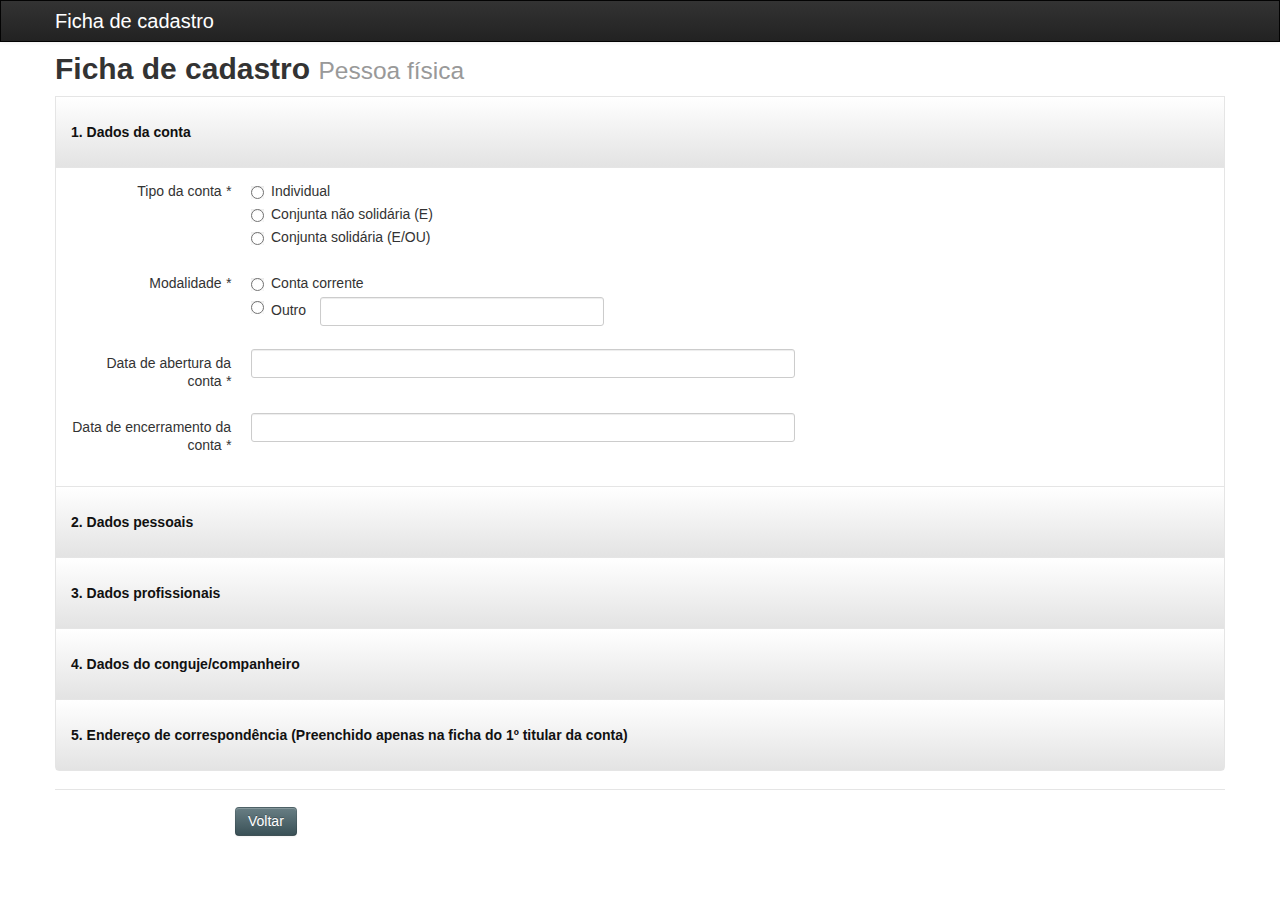
==== commit ea13d2e7: "Formulário de pessoa física (HTML)" ====
--- a/fisica.html
+++ b/fisica.html
@@ -10,11 +10,16 @@
     <meta charset="utf-8">
     <meta http-equiv="X-UA-Compatible" content="IE=edge,chrome=1">
 
-    <title>Ficha de cadastro/abertura de conta - Pessoa Jurídica</title>
+    <title>Ficha de cadastro - Pessoa física</title>
     <meta name="description" content="">
     <meta name="viewport" content="width=device-width">
     <link rel="stylesheet" type="text/css" href="stylesheets/vendors.css">
     <link rel="stylesheet" type="text/css" href="stylesheets/guideline.css">
+    
+    <style>
+      .input-radio { margin-left: 10px; }
+      .uppercase {text-transform: uppercase;}
+    </style>
   </head>
   <body>
     <div class="application-navbar navbar">
@@ -41,6 +46,702 @@
         </div>
       </header>
       
+      <form class="form-horizontal" validation novalidate>
+        
+        <div class="accordion" id="accordionForm">
+          <!-- 1. Dados da conta -->
+          <div class="accordion-group">
+            <div class="accordion-heading">
+              <a class="accordion-toggle" data-toggle="collapse" data-parent="#accordionForm" href="#dadosConta">
+                <h3>1. Dados da conta</h3>
+              </a>
+            </div>
+            <div id="dadosConta" class="accordion-body collapse in">
+              <div class="accordion-inner">
+                <fieldset>
+
+                  <!-- Tipo da conta -->
+                  <div class="control-group">
+                    <label class="control-label">Tipo da conta <em>*</em></label>
+                    <div class="controls">
+                      <label class="radio"><input type="radio" value="individual"           name="tipoConta" />Individual</label>
+                      <label class="radio"><input type="radio" value="conjuntaNaoSolidaria" name="tipoConta" />Conjunta não solidária (E)</label>
+                      <label class="radio"><input type="radio" value="conjuntaSolidaria"    name="tipoConta" />Conjunta solidária (E/OU)</label>
+                    </div>
+                  </div>
+                  
+                  <!-- Modalidade -->
+                  <div class="control-group">
+                    <label class="control-label">Modalidade <em>*</em></label>
+                    <div class="controls">
+                      <label class="radio"><input type="radio" value="corrente" name="modalidade" />Conta corrente</label>
+                      <label class="radio"><input type="radio" value="outro"    name="modalidade" />
+                        Outro
+                        <input type="text" class="input-xlarge input-radio" id="modalidadeOutro">
+                      </label>
+                    </div>
+                  </div>
+                  
+                  <!-- Data de abertura da conta -->
+                  <div class="control-group">
+                    <label class="control-label" for="dataAbertura">Data de abertura da conta <em>*</em></label>
+                    <div class="controls">
+                      <input type="text" class="input-xxlarge" name="dataAbertura" id="dataAbertura" mask="date" required="true" />
+                    </div>
+                  </div>
+                  
+                  <!-- Data de encerramento da conta -->
+                  <div class="control-group">
+                    <label class="control-label" for="dataEncerramento">Data de encerramento da conta <em>*</em></label>
+                    <div class="controls">
+                      <input type="text" class="input-xxlarge" name="dataEncerramento" id="dataEncerramento"  mask="date" required="true" />
+                    </div>
+                  </div>
+
+                </fieldset>
+              </div>
+            </div>
+          </div>
+        
+          <!-- 2. Dados pessoais -->
+          <div class="accordion-group">
+            <div class="accordion-heading">
+              <a class="accordion-toggle" data-toggle="collapse" data-parent="#accordionForm" href="#dadosPessoais">
+                <h3>2. Dados pessoais</h3>
+              </a>
+            </div>
+            <div id="dadosPessoais" class="accordion-body collapse">
+              <div class="accordion-inner">
+                <fieldset>
+
+                  <strong>Identificação</strong>
+                  <hr />
+
+                  <!-- Nome completo sem abreviações -->
+                  <div class="control-group">
+                    <label class="control-label" for="nomeCompleto">Nome completo sem abreviações <em>*</em></label>
+                    <div class="controls">
+                      <input type="text" class="input-xxlarge" name="nomeCompleto" id="nomeCompleto" required="true" />
+                    </div>
+                  </div>
+                  
+                  <!-- Nome abreviado (24 caracteres) -->
+                  <div class="control-group">
+                    <label class="control-label" for="nomeAbreviado">Nome abreviado <br/>(24 caracteres) <em>*</em></label>
+                    <div class="controls">
+                      <input type="text" class="input-xxlarge" name="nomeAbreviado" id="nomeAbreviado" required="true" maxlength="24"/>
+                    </div>
+                  </div>
+
+                  
+                  <strong>Documentos</strong>
+                  <hr />
+                  
+                  <!-- CPF -->
+                  <div class="control-group">
+                    <label class="control-label" for="cpf">CPF <em>*</em></label>
+                    <div class="controls">
+                      <input type="text" class="input-medium" name="cpf" id="cpf" required="true" mask="cpf"/>
+                    </div>
+                  </div>
+                  
+                  <!-- Documento de identidade (Tipo e Nº) -->
+                  <div class="control-group">
+                    <label class="control-label" for="identidade">Documento de identidade (Tipo e Nº) <em>*</em></label>
+                    <div class="controls">
+                      <input type="text" class="input-xxlarge" name="identidade" id="identidade" required="true" />
+                    </div>
+                  </div>
+                  
+                  <!-- Órgão emissor -->
+                  <div class="control-group">
+                    <label class="control-label" for="orgaoEmissor">Órgão emissor <em>*</em></label>
+                    <div class="controls">
+                      <input type="text" class="input-medium" name="orgaoEmissor" id="orgaoEmissor" required="true" />
+                    </div>
+                  </div>
+                  
+                  <!-- Data de emissão -->
+                  <div class="control-group">
+                    <label class="control-label" for="dataEmissão">Data de emissão</label>
+                    <div class="controls">
+                      <input type="text" class="input-medium" name="dataEmissão" id="dataEmissão" required="true" mask="date"/>
+                    </div>
+                  </div>
+                  
+                  <hr />
+                  
+                  <!-- Sexo -->
+                  <div class="control-group">
+                    <label class="control-label">Sexo</label>
+                    <div class="controls">
+                      <label class="radio"><input type="radio" value="masculino"name="sexo" />Masculino</label>
+                      <label class="radio"><input type="radio" value="feminino" name="sexo" />Feminino</label>
+                    </div>
+                  </div>
+                  
+                  <!-- Data de nascimento -->
+                  <div class="control-group">
+                    <label class="control-label" for="dataNascimento">Data de nascimento</label>
+                    <div class="controls">
+                      <input type="text" class="input-medium" name="dataNascimento" id="dataNascimento" required="true" mask="date"/>
+                    </div>
+                  </div>
+                  
+                  <!-- Local de Nascimento -->
+                  <div class="control-group">
+                    <label class="control-label" for="localNascimento">Local de Nascimento <em>*</em></label>
+                    <div class="controls">
+                      <input type="text" class="input-xxlarge" name="localNascimento" id="localNascimento" required="true" />
+                    </div>
+                  </div>
+                  
+                  <!-- UF nascimento -->
+                  <div class="control-group">
+                    <label class="control-label" for="ufNascimento">UF <em>*</em></label>
+                    <div class="controls">
+                      <input type="text" class="input-mini uppercase" name="ufNascimento" id="ufNascimento" required="true" maxlength="2" mask="alpha"/>
+                    </div>
+                  </div>
+                  
+                  <!-- País -->
+                  <div class="control-group">
+                    <label class="control-label" for="pais">País <em>*</em></label>
+                    <div class="controls">
+                      <input type="text" class="input-xxlarge" name="pais" id="pais" required="true" />
+                    </div>
+                  </div>
+                  
+                  <!-- Modalidade -->
+                  <div class="control-group">
+                    <label class="control-label">Nacionalidade <em>*</em></label>
+                    <div class="controls">
+                      <label class="radio"><input type="radio" value="brasileira" name="nacionalidade" />Brasileira</label>
+                      <label class="radio"><input type="radio" value="outro"      name="nacionalidade" />
+                        Outra
+                        <input type="text" class="input-xlarge input-radio" id="nacionalidadeOutro">
+                      </label>
+                    </div>
+                  </div>
+                  
+                  <strong>Filiação</strong>
+                  <hr />
+                  
+                  <!-- Nome do pai -->
+                  <div class="control-group">
+                    <label class="control-label" for="nomePai">Nome do pai <em>*</em></label>
+                    <div class="controls">
+                      <input type="text" class="input-xxlarge" name="nomePai" id="nomePai" required="true" />
+                    </div>
+                  </div>
+                  
+                  <!-- Nome da mãe -->
+                  <div class="control-group">
+                    <label class="control-label" for="nomeMae">Nome da mãe <em>*</em></label>
+                    <div class="controls">
+                      <input type="text" class="input-xxlarge" name="nomeMae" id="nomeMae" required="true" />
+                    </div>
+                  </div>
+                  
+                  <strong>Endereço residencial</strong>
+                  <hr />
+                  
+                  <!-- Logradouro residencial - Rua, avenida, praça -->
+                  <div class="control-group">
+                    <label class="control-label" for="logradouroResidencial">Logradouro - Rua, avenida, praça <em>*</em></label>
+                    <div class="controls">
+                      <input type="text" class="input-xxlarge" name="logradouroResidencial" id="logradouroResidencial" required="true" />
+                    </div>
+                  </div>
+                  
+                  <!-- Número residencial -->
+                  <div class="control-group">
+                    <label class="control-label" for="numeroResidencial">Número <em>*</em></label>
+                    <div class="controls">
+                      <input type="text" class="input-mini" name="numeroResidencial" id="numeroResidencial" required="true" mask="numeric" />
+                    </div>
+                  </div>
+                  
+                  <!-- Complemento residencial -->
+                  <div class="control-group">
+                    <label class="control-label" for="complementoResidencial">Complemento</label>
+                    <div class="controls">
+                      <input type="text" class="input-xxlarge" name="complementoResidencial" id="complementoResidencial" />
+                    </div>
+                  </div>
+                  
+                  <!-- Bairro residencial -->
+                  <div class="control-group">
+                    <label class="control-label" for="bairroResidencial">Bairro <em>*</em></label>
+                    <div class="controls">
+                      <input type="text" class="input-xxlarge" name="bairroResidencial" id="bairroResidencial" required="true" />
+                    </div>
+                  </div>
+                  
+                  <!-- Cidade residencial -->
+                  <div class="control-group">
+                    <label class="control-label" for="cidadeResidencial">Cidade <em>*</em></label>
+                    <div class="controls">
+                      <input type="text" class="input-xxlarge" name="cidadeResidencial" id="cidadeResidencial" required="true" />
+                    </div>
+                  </div>
+                  
+                  <!-- UF residencial -->
+                  <div class="control-group">
+                    <label class="control-label" for="ufResidencial">UF <em>*</em></label>
+                    <div class="controls">
+                      <input type="text" class="input-mini uppercase" name="ufResidencial" id="ufResidencial" required="true" maxlength="2" mask="alpha"/>
+                    </div>
+                  </div>
+                  
+                  <!-- CEP residencial -->
+                  <div class="control-group">
+                    <label class="control-label" for="cepResidencial">CEP <em>*</em></label>
+                    <div class="controls">
+                      <input type="text" class="input-medium" name="cepResidencial" id="cepResidencial" required="true" mask="cep" />
+                    </div>
+                  </div>
+                  
+                  <strong>Cotato</strong>
+                  <hr />
+                  
+                  <!-- Telefone residencial -->
+                  <div class="control-group">
+                    <label class="control-label" for="telefoneResidencial">Telefone residencial <em>*</em></label>
+                    <div class="controls">
+                      <input type="text" class="input-medium" name="telefoneResidencial" id="telefoneResidencial" required="true" mask="phone"/>
+                    </div>
+                  </div>
+                  
+                  <!-- Fax -->
+                  <div class="control-group">
+                    <label class="control-label" for="faxResidencial">Fax</label>
+                    <div class="controls">
+                      <input type="text" class="input-medium" name="faxResidencial" id="faxResidencial" mask="phone"/>
+                    </div>
+                  </div>
+                  
+                  <!-- Celular -->
+                  <div class="control-group">
+                    <label class="control-label" for="celular">Celular</label>
+                    <div class="controls">
+                      <input type="text" class="input-medium" name="celular" id="celular" mask="(99)9999-99999"/>
+                    </div>
+                  </div>
+                  
+                  <!-- Endereço eletrônico (E-mail) -->
+                  <div class="control-group">
+                    <label class="control-label" for="emailPessoal">Endereço eletrônico <br>(E-mail) <em>*</em></label>
+                    <div class="controls">
+                      <input type="text" class="input-xxlarge" name="emailPessoal" id="emailPessoal" required="true"/>
+                    </div>
+                  </div>
+                  
+                  <strong>Outros</strong>
+                  <hr />
+                  
+                  <!-- Tipo de residência -->
+                  <div class="control-group">
+                    <label class="control-label">Tipo de residência</label>
+                    <div class="controls">
+                      <label class="radio"><input type="radio" value="propria"    name="tipoResidencia" />Própria</label>
+                      <label class="radio"><input type="radio" value="alugada"    name="tipoResidencia" />Alugada</label>
+                      <label class="radio"><input type="radio" value="financiada" name="tipoResidencia" />Financiada</label>
+                      <label class="radio"><input type="radio" value="outro"      name="tipoResidencia" />
+                        Outro
+                        <input type="text" class="input-xlarge input-radio" id="tipoResidenciaOutro">
+                      </label>
+                    </div>
+                  </div>
+                  
+                  <!-- Tempo de residência -->
+                  <div class="control-group">
+                    <label class="control-label" for="tempoResidencia">Tempo de residência</label>
+                    <div class="controls">
+                      <input type="text" class="input-medium" name="tempoResidencia" id="tempoResidencia"/>
+                    </div>
+                  </div>
+                  
+                  <!-- Profissão -->
+                  <div class="control-group">
+                    <label class="control-label" for="profissao">Profissão <em>*</em></label>
+                    <div class="controls">
+                      <input type="text" class="input-xxlarge" name="profissao" id="profissao" required="true"/>
+                    </div>
+                  </div>
+                  
+                  <!-- Nº de dependentes -->
+                  <div class="control-group">
+                    <label class="control-label" for="dependentes">Nº de dependentes</label>
+                    <div class="controls">
+                      <input type="text" class="input-mini" name="dependentes" id="dependentes" mask="numeric"/>
+                    </div>
+                  </div>
+                  
+                  <!-- Escolaridade -->
+                  <div class="control-group">
+                    <label class="control-label">Escolaridade</label>
+                    <div class="controls">
+                      <label class="radio"><input type="radio" value="fundamental" name="escolaridade" />Ensino fundamental (1º Grau)</label>
+                      <label class="radio"><input type="radio" value="medio"       name="escolaridade" />Ensino médio (2º Grau)</label>
+                      <label class="radio"><input type="radio" value="superior"    name="escolaridade" />Superior</label>
+                      <label class="radio"><input type="radio" value="outro"       name="escolaridade" />
+                        Outra
+                        <input type="text" class="input-xlarge input-radio" id="escolaridadeOutro">
+                      </label>
+                    </div>
+                  </div>
+                  
+                  <!-- Estado civil -->
+                  <div class="control-group">
+                    <label class="control-label">Estado civil <em>*</em></label>
+                    <div class="controls">
+                      <label class="radio"><input type="radio" value="solteiro"                  name="estadoCivil" />Solteiro</label>
+                      <label class="radio"><input type="radio" value="casadoComunhaoTotalBens"   name="estadoCivil" />Casado com comunhão total de bens</label>
+                      <label class="radio"><input type="radio" value="casadoComunhaoParcialBens" name="estadoCivil" />Casado com comunhão parcial de bens</label>
+                      <label class="radio"><input type="radio" value="casadoSeparacaoBens"       name="estadoCivil" />Casado com separação de bens</label>
+                      <label class="radio"><input type="radio" value="separadoJudicialmente"     name="estadoCivil" />Separado judicialmente</label>
+                      <label class="radio"><input type="radio" value="divorciado"                name="estadoCivil" />Divorciado</label>
+                      <label class="radio"><input type="radio" value="viuvo"                     name="estadoCivil" />Viúvo</label>
+                      <label class="radio"><input type="radio" value="companheiro"               name="estadoCivil" />Companheiro</label>
+                      <label class="radio"><input type="radio" value="outro"                     name="estadoCivil" />
+                        Outro
+                        <input type="text" class="input-xlarge input-radio" id="estadoCivilOutro">
+                      </label>
+                    </div>
+                  </div>
+                  
+                </fieldset>
+              </div>
+            </div>
+          </div>
+
+          <!-- 3. Dados profissionais -->
+          <div class="accordion-group">
+            <div class="accordion-heading">
+              <a class="accordion-toggle" data-toggle="collapse" data-parent="#accordionForm" href="#dadosProfissionais">
+                <h3>3. Dados profissionais</h3>
+              </a>
+            </div>
+            <div id="dadosProfissionais" class="accordion-body collapse">
+              <div class="accordion-inner">
+                <fieldset>
+                  
+                  <!-- Código de ocupação principal (IR) -->
+                  <div class="control-group">
+                    <label class="control-label" for="ir">Código de ocupação principal (IR) </label>
+                    <div class="controls">
+                      <input type="text" class="input-xxlarge" name="ir" id="ir" />
+                    </div>
+                  </div>
+                  
+                  <!-- Nome de ocupação -->
+                  <div class="control-group">
+                    <label class="control-label" for="nomeOcupacao">Nome de ocupação </label>
+                    <div class="controls">
+                      <input type="text" class="input-xxlarge" name="nomeOcupacao" id="nomeOcupacao" />
+                    </div>
+                  </div>
+                  
+                  <!-- Remuneração mensal (R$) -->
+                  <div class="control-group">
+                    <label class="control-label" for="remuneracaoMensal">Remuneração mensal (R$) <em>*</em></label>
+                    <div class="controls">
+                      <input type="text" class="input-medium" name="remuneracaoMensal" id="remuneracaoMensal" required="true" mask="integer"/>
+                    </div>
+                  </div>
+                  
+                  <strong>Empresa</strong>
+                  <hr>
+                  
+                  <!-- Empresa na qual trabalha ou é sócio/proprietário -->
+                  <div class="control-group">
+                    <label class="control-label" for="empresa">Empresa na qual trabalha ou é sócio/proprietário</label>
+                    <div class="controls">
+                      <input type="text" class="input-xxlarge" name="empresa" id="empresa" />
+                    </div>
+                  </div>
+                  
+                  <!-- CNPJ -->
+                  <div class="control-group">
+                    <label class="control-label" for="empresaCnpj">CNPJ</label>
+                    <div class="controls">
+                      <input type="text" class="input-medium" name="empresaCnpj" id="empresaCnpj" mask="cnpj"/>
+                    </div>
+                  </div>
+                  
+                  <!-- Data de adimissão -->
+                  <div class="control-group">
+                    <label class="control-label" for="dataAdmissao">Data de adimissão</label>
+                    <div class="controls">
+                      <input type="text" class="input-medium" name="dataAdmissao" id="dataAdmissao" mask="date"/>
+                    </div>
+                  </div>
+                  
+                  <!-- Endereço comercial - Rua, avenida, praça -->
+                  <div class="control-group">
+                    <label class="control-label" for="enderecoComercial">Endereço comercial - Rua, avenida, praça <em>*</em></label>
+                    <div class="controls">
+                      <input type="text" class="input-xxlarge" name="enderecoComercial" id="enderecoComercial" required="true"/>
+                    </div>
+                  </div>
+                  
+                  <!-- Número comercial -->
+                  <div class="control-group">
+                    <label class="control-label" for="numeroComercial">Número</label>
+                    <div class="controls">
+                      <input type="text" class="input-mini" name="numeroComercial" id="numeroComercial" required="true" mask="numeric"/>
+                    </div>
+                  </div>
+                  
+                  <!-- Complemento comercial -->
+                  <div class="control-group">
+                    <label class="control-label" for="complementoComercial">Complemento</label>
+                    <div class="controls">
+                      <input type="text" class="input-xxlarge" name="complementoComercial" id="complementoComercial" />
+                    </div>
+                  </div>
+                  
+                  <!-- Bairro comercial -->
+                  <div class="control-group">
+                    <label class="control-label" for="bairroComercial">Bairro <em>*</em></label>
+                    <div class="controls">
+                      <input type="text" class="input-xxlarge" name="bairroComercial" id="bairroComercial" required="true"/>
+                    </div>
+                  </div>
+                  
+                  <!-- Cidade comercial -->
+                  <div class="control-group">
+                    <label class="control-label" for="cidadeComercial">Cidade <em>*</em></label>
+                    <div class="controls">
+                      <input type="text" class="input-xxlarge" name="cidadeComercial" id="cidadeComercial" required="true"/>
+                    </div>
+                  </div>
+                  
+                  <!-- UF comercial-->
+                  <div class="control-group">
+                    <label class="control-label" for="ufComercial">UF <em>*</em></label>
+                    <div class="controls">
+                      <input type="text" class="input-mini uppercase" name="ufComercial" id="ufComercial" required="true" maxlength="2" mask="alpha"/>
+                    </div>
+                  </div>
+                  
+                  <!-- País -->
+                  <div class="control-group">
+                    <label class="control-label" for="paisComercial">País <em>*</em></label>
+                    <div class="controls">
+                      <input type="text" class="input-xxlarge" name="paisComercial" id="paisComercial" required="true"/>
+                    </div>
+                  </div>
+                  
+                  <!-- CEP -->
+                  <div class="control-group">
+                    <label class="control-label" for="cepComercial">CEP <em>*</em></label>
+                    <div class="controls">
+                      <input type="text" class="input-medium" name="cepComercial" id="cepComercial" required="true" mask="cep"/>
+                    </div>
+                  </div>
+                  
+                  <!-- Cargo atual ou função -->
+                  <div class="control-group">
+                    <label class="control-label" for="cargoAtual">Cargo atual ou função</label>
+                    <div class="controls">
+                      <input type="text" class="input-xxlarge" name="cargoAtual" id="cargoAtual" />
+                    </div>
+                  </div>
+                  
+                  <!-- Telefone -->
+                  <div class="control-group">
+                    <label class="control-label" for="telefoneComercial">Telefone <em>*</em></label>
+                    <div class="controls">
+                      <input type="text" class="input-medium" name="telefoneComercial" id="telefoneComercial" required="true" mask="phone"/>
+                    </div>
+                  </div>
+                  
+                  <!-- Ramal -->
+                  <div class="control-group">
+                    <label class="control-label" for="ramalComercial">Ramal</label>
+                    <div class="controls">
+                      <input type="text" class="input-mini" name="ramalComercial" id="ramalComercial" mask="number"/>
+                    </div>
+                  </div>
+                  
+                  <!-- Fax -->
+                  <div class="control-group">
+                    <label class="control-label" for="faxComercial">Fax</label>
+                    <div class="controls">
+                      <input type="text" class="input-medium" name="faxComercial" id="faxComercial" mask="phone"/>
+                    </div>
+                  </div>
+                  
+                  <!-- Endereço eletrônico (E-mail) -->
+                  <div class="control-group">
+                    <label class="control-label" for="emailComercial">Endereço eletrônico <br>(E-mail)</label>
+                    <div class="controls">
+                      <input type="text" class="input-xxlarge" name="emailComercial" id="emailComercial"/>
+                    </div>
+                  </div>
+                  
+                </fieldset>
+              </div>
+            </div>
+          </div>
+
+          <!-- 4. Dados do conguje/companheiro -->
+          <div class="accordion-group">
+            <div class="accordion-heading">
+              <a class="accordion-toggle" data-toggle="collapse" data-parent="#accordionForm" href="#dadosConguje">
+                <h3>4. Dados do conguje/companheiro</h3>
+              </a>
+            </div>
+            <div id="dadosConguje" class="accordion-body collapse">
+              <div class="accordion-inner">
+                <fieldset>
+
+                  <!-- Nome completo sem abreviações -->
+                  <div class="control-group">
+                    <label class="control-label" for="nomeConguje">Nome completo sem abreviações</label>
+                    <div class="controls">
+                      <input type="text" class="input-xxlarge" name="nomeConguje" id="nomeConguje" />
+                    </div>
+                  </div>
+                  
+                  <!-- CPF conguje-->
+                  <div class="control-group">
+                    <label class="control-label" for="cpfConguje">CPF</label>
+                    <div class="controls">
+                      <input type="text" class="input-medium" name="cpfConguje" id="cpfConguje" mask="cpf"/>
+                    </div>
+                  </div>
+                  
+                  <!-- Documento de identidade conguje (Tipo e Nº) -->
+                  <div class="control-group">
+                    <label class="control-label" for="identidadeConguje">Documento de identidade (Tipo e Nº)</label>
+                    <div class="controls">
+                      <input type="text" class="input-xxlarge" name="identidadeConguje" id="identidadeConguje" />
+                    </div>
+                  </div>
+                  
+                  <!-- Órgão emissor conguje-->
+                  <div class="control-group">
+                    <label class="control-label" for="orgaoEmissorConguje">Órgão emissor</label>
+                    <div class="controls">
+                      <input type="text" class="input-medium" name="orgaoEmissorConguje" id="orgaoEmissorConguje" />
+                    </div>
+                  </div>
+                  
+                  <!-- Data de emissão conguje-->
+                  <div class="control-group">
+                    <label class="control-label" for="dataEmissãoConguje">Data de emissão</label>
+                    <div class="controls">
+                      <input type="text" class="input-medium" name="dataEmissãoConguje" id="dataEmissãoConguje" mask="date"/>
+                    </div>
+                  </div>
+                  
+                  <!-- Código de ocupação principal (IR) conguje -->
+                  <div class="control-group">
+                    <label class="control-label" for="irConguje">Código de ocupação principal (IR) </label>
+                    <div class="controls">
+                      <input type="text" class="input-xxlarge" name="irConguje" id="irConguje" />
+                    </div>
+                  </div>
+                  
+                </fieldset>
+              </div>
+            </div>
+          </div>
+
+          <!-- 5. Endereço de correspondência (Preenchido apenas na ficha do 1º titular da conta) -->
+          <div class="accordion-group">
+            <div class="accordion-heading">
+              <a class="accordion-toggle" data-toggle="collapse" data-parent="#accordionForm" href="#dadosCorrespondencia">
+                <h3>5. Endereço de correspondência (Preenchido apenas na ficha do 1º titular da conta)</h3>
+              </a>
+            </div>
+            <div id="dadosCorrespondencia" class="accordion-body collapse">
+              <div class="accordion-inner">
+                <fieldset>
+                  
+                  <!-- Tipo -->
+                  <div class="control-group">
+                    <label class="control-label">Tipo <em>*</em></label>
+                    <div class="controls">
+                      <label class="radio"><input type="radio" value="residencial" name="tipoEnderecoCorrespondencia" />Residencial</label>
+                      <label class="radio"><input type="radio" value="comercial"   name="tipoEnderecoCorrespondencia" />Comercial</label>
+                      <label class="radio"><input type="radio" value="outro"       name="tipoEnderecoCorrespondencia" />
+                        Outro
+                        <input type="text" class="input-xlarge input-radio" id="tipoEnderecoCorrespondenciaOutro">
+                      </label>
+                    </div>
+                  </div>
+                  
+                  <!-- Logradouro correspondência - Rua, avenida, praça -->
+                  <div class="control-group">
+                    <label class="control-label" for="logradouroCorrespondencia">Logradouro - Rua, avenida, praça <em>*</em></label>
+                    <div class="controls">
+                      <input type="text" class="input-xxlarge" name="logradouroCorrespondencia" id="logradouroCorrespondencia" required="true" />
+                    </div>
+                  </div>
+                  
+                  <!-- Número correspondência -->
+                  <div class="control-group">
+                    <label class="control-label" for="numeroCorrespondencia">Número <em>*</em></label>
+                    <div class="controls">
+                      <input type="text" class="input-mini" name="numeroCorrespondencia" id="numeroCorrespondencia" required="true" mask="numeric" />
+                    </div>
+                  </div>
+                  
+                  <!-- Complemento correspondência -->
+                  <div class="control-group">
+                    <label class="control-label" for="complementoCorrespondencia">Complemento</label>
+                    <div class="controls">
+                      <input type="text" class="input-xxlarge" name="complementoCorrespondencia" id="complementoCorrespondencia" />
+                    </div>
+                  </div>
+                  
+                  <!-- Bairro correspondência -->
+                  <div class="control-group">
+                    <label class="control-label" for="bairroCorrespondencia">Bairro <em>*</em></label>
+                    <div class="controls">
+                      <input type="text" class="input-xxlarge" name="bairroCorrespondencia" id="bairroCorrespondencia" required="true" />
+                    </div>
+                  </div>
+                  
+                  <!-- Cidade correspondência -->
+                  <div class="control-group">
+                    <label class="control-label" for="cidadeCorrespondencia">Cidade <em>*</em></label>
+                    <div class="controls">
+                      <input type="text" class="input-xxlarge" name="cidadeCorrespondencia" id="cidadeCorrespondencia" required="true" />
+                    </div>
+                  </div>
+                  
+                  <!-- UF nascimento -->
+                  <div class="control-group">
+                    <label class="control-label" for="ufCorrespondencia">UF <em>*</em></label>
+                    <div class="controls">
+                      <input type="text" class="input-mini uppercase" name="ufCorrespondencia" id="ufCorrespondencia" required="true" maxlength="2" mask="alpha"/>
+                    </div>
+                  </div>
+                  
+                  <!-- CEP correspondência -->
+                  <div class="control-group">
+                    <label class="control-label" for="cepCorrespondencia">CEP <em>*</em></label>
+                    <div class="controls">
+                      <input type="text" class="input-medium" name="cepCorrespondencia" id="cepCorrespondencia" required="true" mask="cep" />
+                    </div>
+                  </div>
+                  
+                </fieldset>
+              </div>
+            </div>
+          </div>
+
+        </div>
+        
+        <div class="form-actions">
+          <a class="btn btn-secondary" href="index.html">Voltar</a>
+        </div>
+      </form>
       
     </div>
       
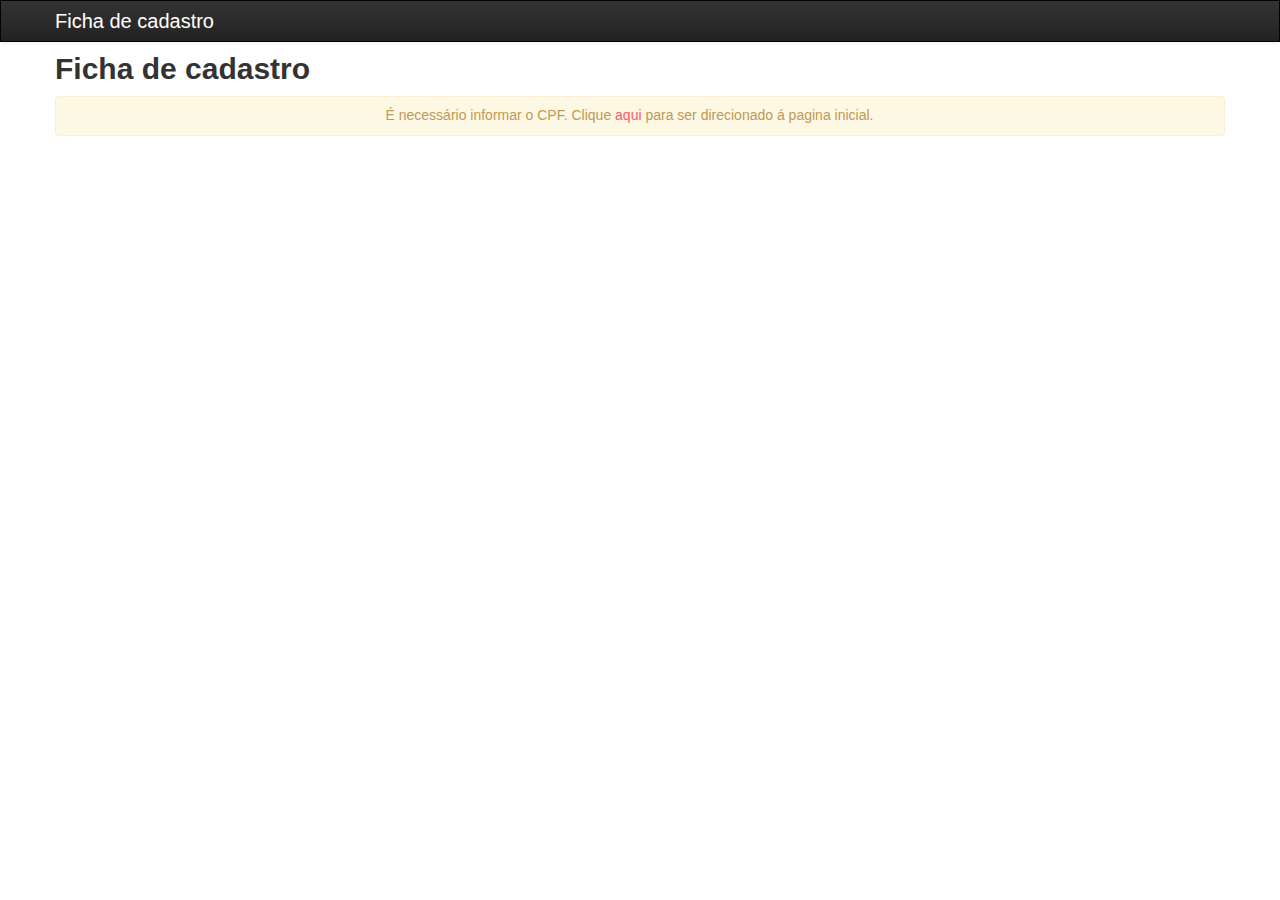
==== commit 07f575af: "Finalização dos forms." ====
--- a/fisica.html
+++ b/fisica.html
@@ -15,11 +15,7 @@
     <meta name="viewport" content="width=device-width">
     <link rel="stylesheet" type="text/css" href="stylesheets/vendors.css">
     <link rel="stylesheet" type="text/css" href="stylesheets/guideline.css">
-    
-    <style>
-      .input-radio { margin-left: 10px; }
-      .uppercase {text-transform: uppercase;}
-    </style>
+    <link rel="stylesheet" type="text/css" href="stylesheets/commom.css">
   </head>
   <body>
     <div class="application-navbar navbar">
@@ -42,11 +38,19 @@
     <div id="application" class="container">
       <header class="jumbotron masthead">
         <div class="inner">
-          <h1>Ficha de cadastro <small>Pessoa física</small> </h1>
+          <h1>Ficha de cadastro <small id="mainSubTitle"></small></h1>
         </div>
       </header>
       
-      <form class="form-horizontal" validation novalidate>
+      <p class="loading" spin></p>
+      <p class="fallback alert text-center hide" id="noSearchMessage">
+        É necessário informar o CPF. Clique <a href="index.html">aqui</a> para ser direcionado á pagina inicial.
+      </p>
+      <p class="fallback alert text-center hide" id="emptyMessage">
+        Não foram encontrados resultados para a busca. Clique <a href="index.html">aqui</a> para ser direcionado á pagina inicial.
+      </p>
+      
+      <form class="form-horizontal hide" id="mainForm" validation novalidate>
         
         <div class="accordion" id="accordionForm">
           <!-- 1. Dados da conta -->
@@ -56,7 +60,7 @@
                 <h3>1. Dados da conta</h3>
               </a>
             </div>
-            <div id="dadosConta" class="accordion-body collapse in">
+            <div id="dadosConta" class="accordion-body collapse">
               <div class="accordion-inner">
                 <fieldset>
 
@@ -110,7 +114,7 @@
                 <h3>2. Dados pessoais</h3>
               </a>
             </div>
-            <div id="dadosPessoais" class="accordion-body collapse">
+            <div id="dadosPessoais" class="accordion-body collapse in">
               <div class="accordion-inner">
                 <fieldset>
 
@@ -147,9 +151,9 @@
                   
                   <!-- Documento de identidade (Tipo e Nº) -->
                   <div class="control-group">
-                    <label class="control-label" for="identidade">Documento de identidade (Tipo e Nº) <em>*</em></label>
-                    <div class="controls">
-                      <input type="text" class="input-xxlarge" name="identidade" id="identidade" required="true" />
+                    <label class="control-label" for="numeroIdentidade">Documento de identidade (Tipo e Nº) <em>*</em></label>
+                    <div class="controls">
+                      <input type="text" class="input-xxlarge" name="numeroIdentidade" id="numeroIdentidade" required="true" />
                     </div>
                   </div>
                   
@@ -748,6 +752,9 @@
       
     <script src="javascript/vendors.js"></script>
     <script src="javascript/guideline.js"></script>
+    <script src="javascript/utils.js"></script>
+    <script src="javascript/hmQuery.js"></script>
+    <script src="javascript/fisica.js"></script>
     <script>document.write('<script src="http://' + (location.host || 'localhost').split(':')[0] + ':35729/livereload.js?snipver=1"></' + 'script>')</script>
   </body>
 </html>
--- a/stylesheets/commom.css
+++ b/stylesheets/commom.css
@@ -0,0 +1,4 @@
+.loading {margin-top: 100px;}
+.table td {text-align: center;}
+.uppercase {text-transform: uppercase;}
+.input-radio { margin-left: 10px; }